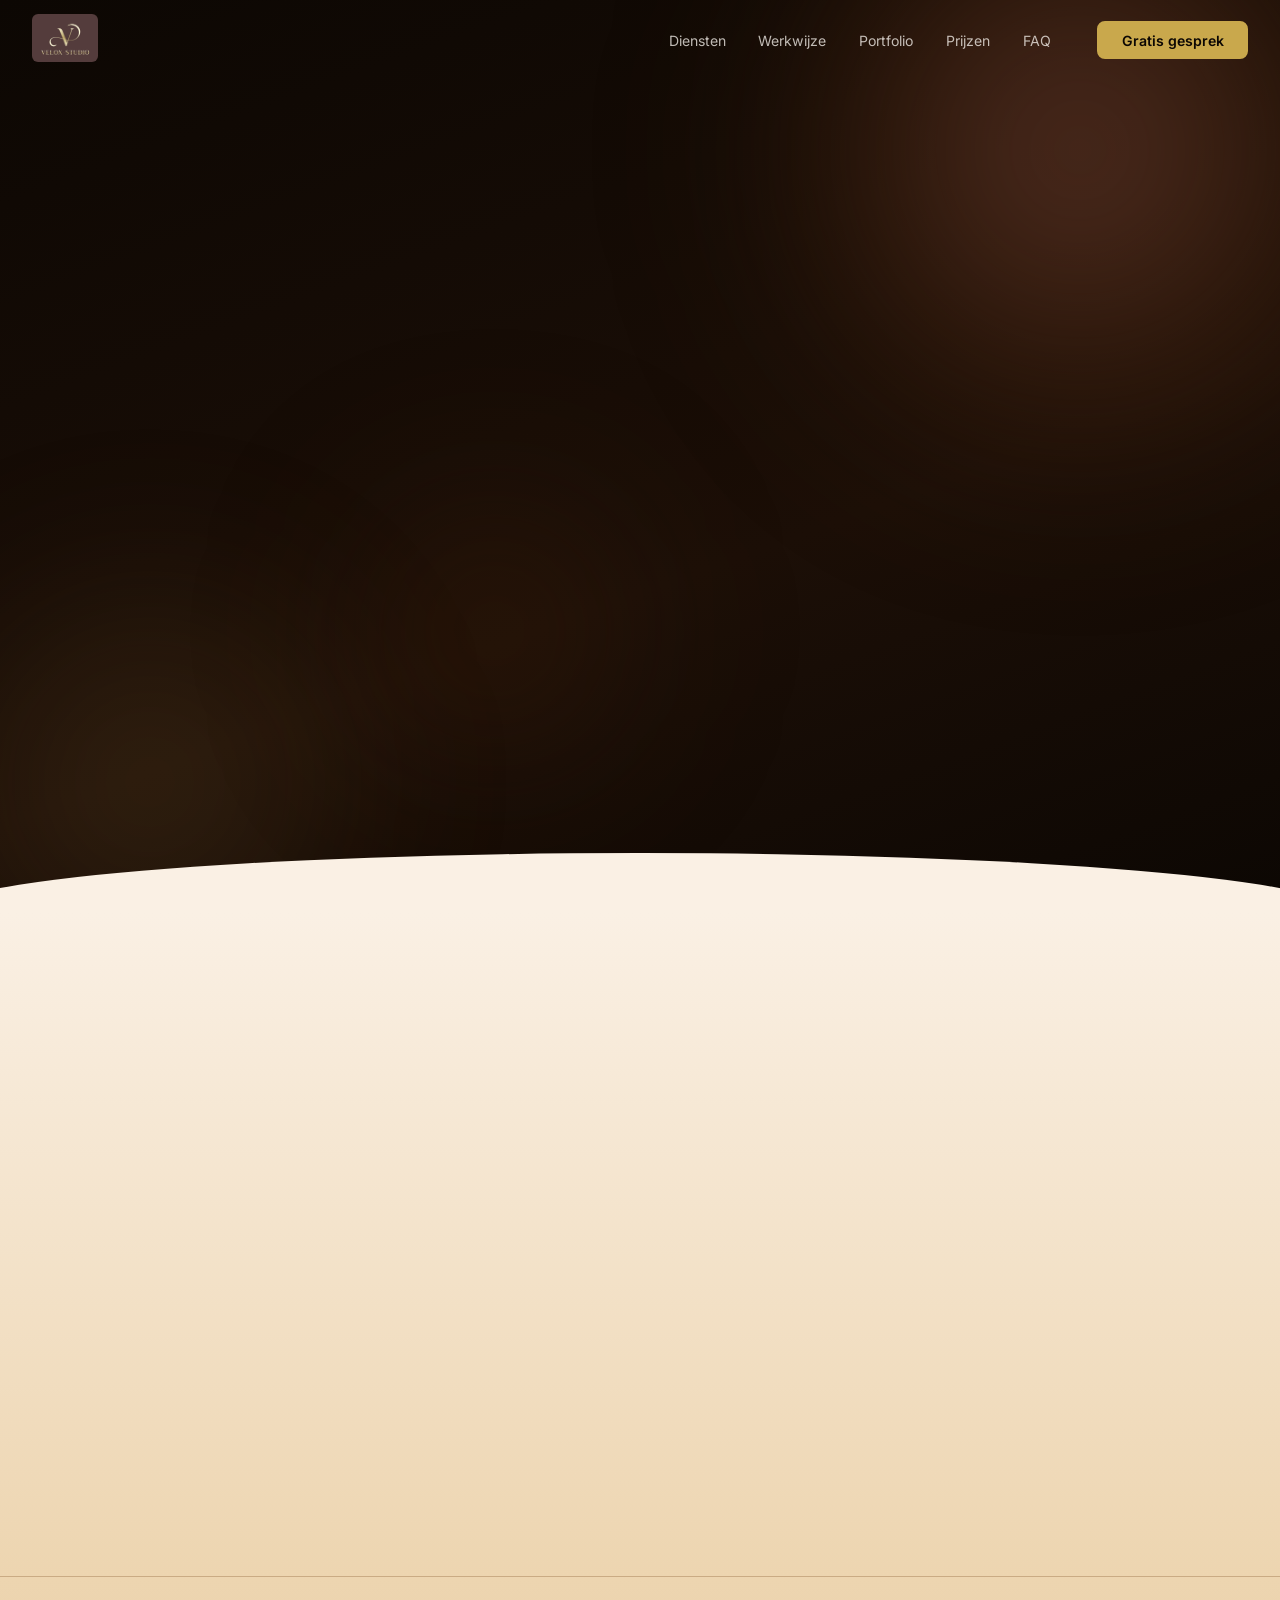
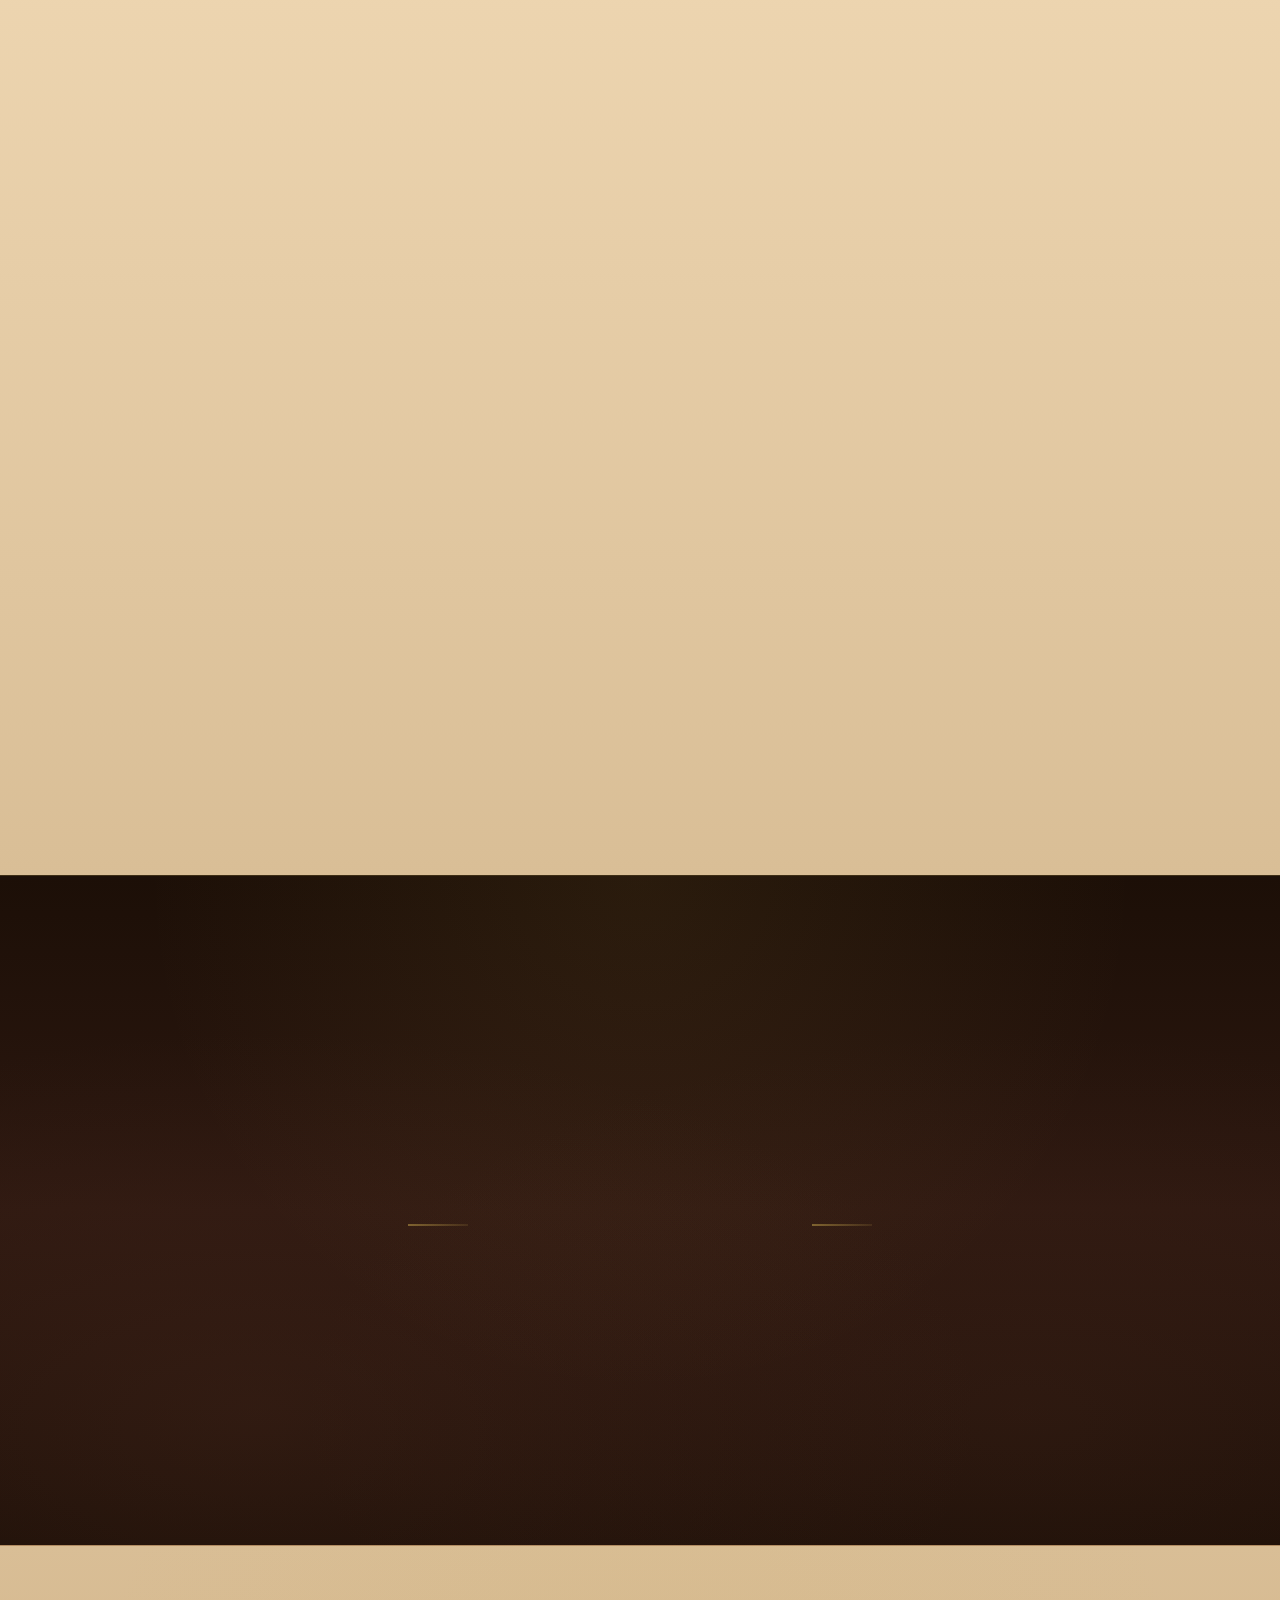
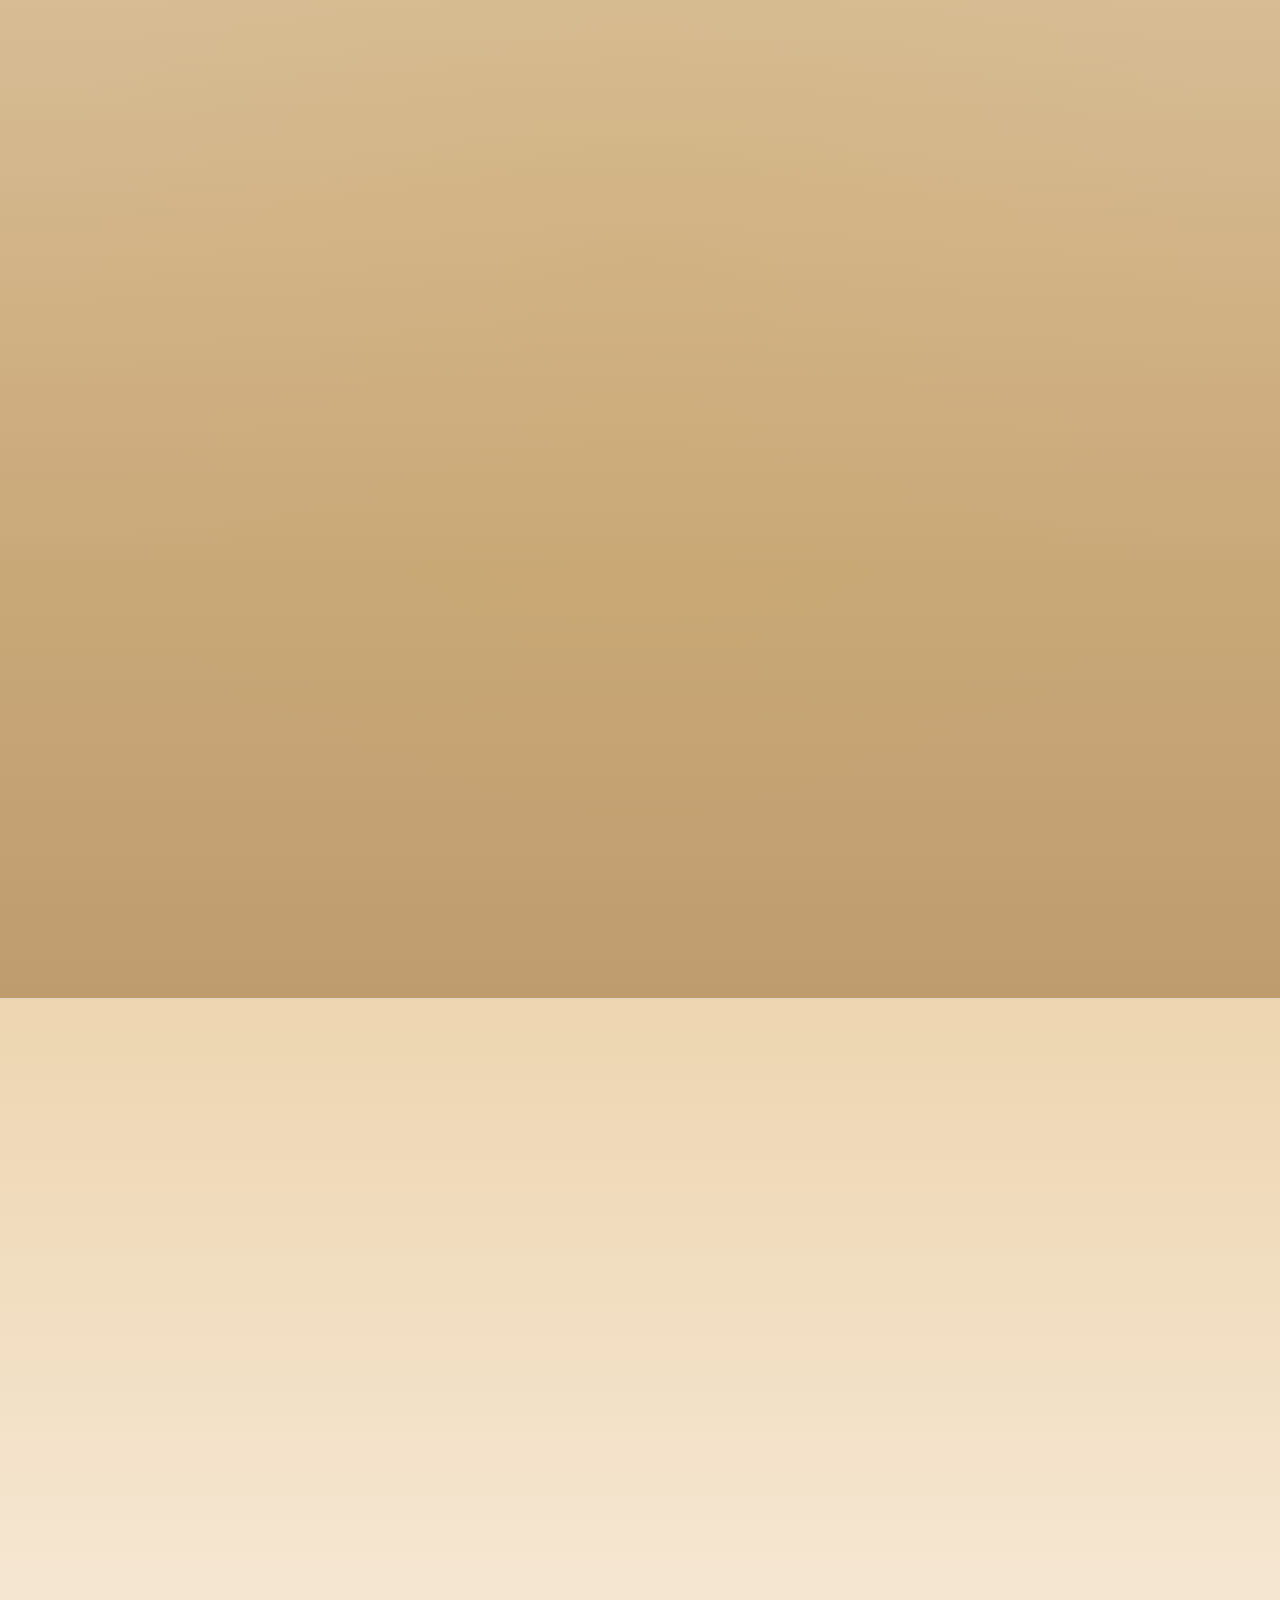
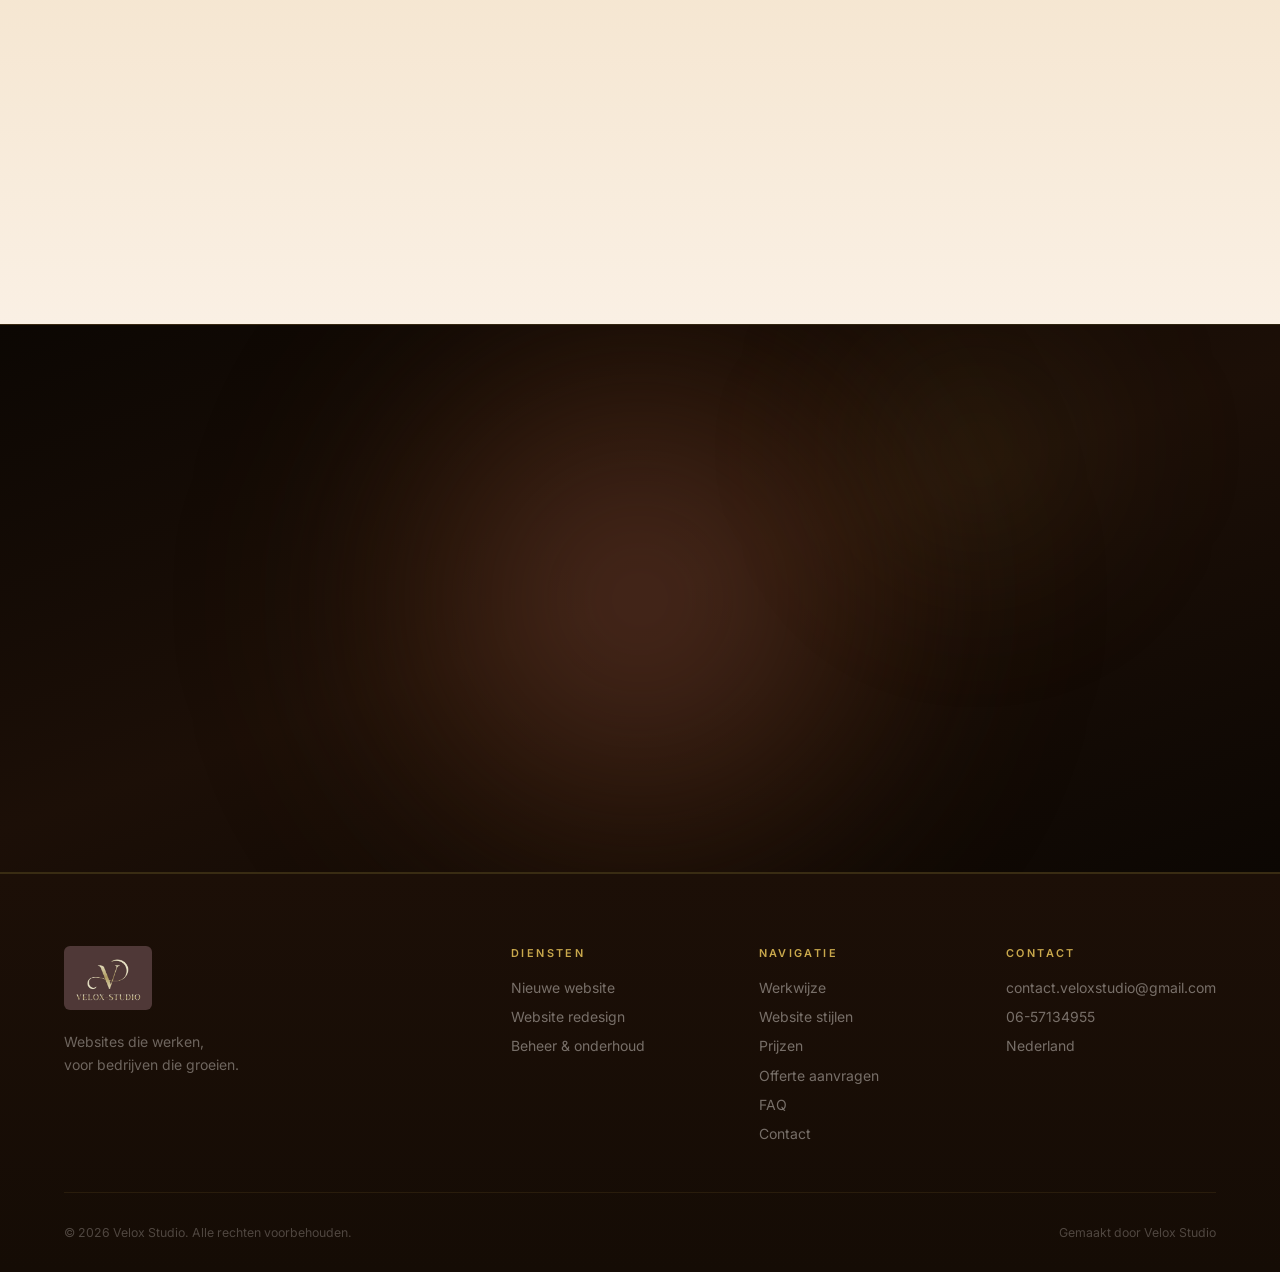
==== index.html @ 80a20b51 "Herstel dienst-pagina's, voeg offerte-pagina toe en fix prijskaarten - Voeg GSAP CDN toe aan nieuwe-" ====
<!DOCTYPE html>
<html lang="nl">
<head>
    <meta charset="UTF-8">
    <meta name="viewport" content="width=device-width, initial-scale=1.0">
    <title>Velox Studio — Websites die werken</title>
    <meta name="description" content="Velox Studio bouwt professionele websites voor bedrijven zonder online aanwezigheid of met een verouderde website. Snel, strak en op maat.">
    <link rel="preconnect" href="https://fonts.googleapis.com">
    <link rel="preconnect" href="https://fonts.gstatic.com" crossorigin>
    <link href="https://fonts.googleapis.com/css2?family=Cormorant+Garamond:ital,wght@0,400;0,600;0,700;1,400;1,600;1,700&family=Inter:wght@300;400;500;600&display=swap" rel="stylesheet">
    <link rel="stylesheet" href="css/style.css">
</head>
<body>

    <!-- ── NAVIGATIE ── -->
    <nav class="nav" id="nav">
        <div class="nav-inner">
            <a href="#home" class="nav-logo">
                <img src="assets/logo-velox.png" alt="Velox Studio" height="48">
            </a>
            <ul class="nav-links">
                <li><a href="#diensten">Diensten</a></li>
                <li><a href="#werkwijze">Werkwijze</a></li>
                <li><a href="#portfolio">Portfolio</a></li>
                <li><a href="prijzen.html">Prijzen</a></li>
                <li><a href="#faq">FAQ</a></li>
            </ul>
            <a href="#contact" class="btn btn-gold nav-cta">Gratis gesprek</a>
            <button class="nav-burger" id="burger" aria-label="Menu openen">
                <span></span><span></span><span></span>
            </button>
        </div>
        <div class="nav-mobile" id="mobileMenu">
            <a href="#diensten">Diensten</a>
            <a href="#werkwijze">Werkwijze</a>
            <a href="#portfolio">Portfolio</a>
            <a href="prijzen.html">Prijzen</a>
            <a href="#faq">FAQ</a>
            <a href="#contact" class="btn btn-gold">Gratis gesprek</a>
        </div>
    </nav>

    <!-- ── HERO ── -->
    <section class="hero" id="home">
        <div class="hero-orb hero-orb--1"></div>
        <div class="hero-orb hero-orb--2"></div>
        <div class="hero-orb hero-orb--3"></div>

        <div class="hero-inner">
            <div class="hero-content">
                <p class="hero-eyebrow">Velox Studio &mdash; Webdesign &amp; Ontwikkeling</p>
                <h1 class="hero-title">
                    <span class="hero-line">Uw bedrijf verdient</span>
                    <span class="hero-line">een website</span>
                    <span class="hero-line hero-line--accent">die w&eacute;rkt.</span>
                </h1>
                <p class="hero-sub">
                    Uw klanten zoeken u online — elke dag. Velox Studio bouwt websites die opvallen, overtuigen en converteren. Voor bedrijven die klaar zijn om te groeien.
                </p>
                <div class="hero-ctas">
                    <a href="offerte.html" class="btn btn-gold btn-lg">Offerte aanvragen</a>
                    <a href="#portfolio" class="btn btn-outline btn-lg">Bekijk ons werk</a>
                </div>
                </div>

            <div class="hero-visual" aria-hidden="true">
                <div class="browser-mockup">
                    <div class="browser-bar">
                        <span class="browser-dot bd-red"></span>
                        <span class="browser-dot bd-yellow"></span>
                        <span class="browser-dot bd-green"></span>
                        <span class="browser-url-bar">velox-studio.nl</span>
                    </div>
                    <div class="browser-body">
                        <div class="mock-nav-bar">
                            <div class="mock-logo-block"></div>
                            <div class="mock-nav-links">
                                <div class="mock-link"></div>
                                <div class="mock-link"></div>
                                <div class="mock-link"></div>
                                <div class="mock-btn-pill"></div>
                            </div>
                        </div>
                        <div class="mock-hero-area">
                            <div class="mock-headline"></div>
                            <div class="mock-subline"></div>
                            <div class="mock-subline mock-subline--short"></div>
                            <div class="mock-cta-row">
                                <div class="mock-cta-btn"></div>
                                <div class="mock-cta-ghost"></div>
                            </div>
                        </div>
                        <div class="mock-cards-row">
                            <div class="mock-card-sm">
                                <div class="mock-card-icon"></div>
                                <div class="mock-card-line"></div>
                                <div class="mock-card-line mock-card-line--short"></div>
                            </div>
                            <div class="mock-card-sm mock-card-sm--featured">
                                <div class="mock-card-icon"></div>
                                <div class="mock-card-line"></div>
                                <div class="mock-card-line mock-card-line--short"></div>
                            </div>
                            <div class="mock-card-sm">
                                <div class="mock-card-icon"></div>
                                <div class="mock-card-line"></div>
                                <div class="mock-card-line mock-card-line--short"></div>
                            </div>
                        </div>
                    </div>
                </div>
                <div class="browser-glow"></div>
            </div>
        </div>

        <div class="hero-scroll">
            <span>Scroll</span>
            <div class="scroll-line"></div>
        </div>
    </section>

    <!-- ── PROBLEEM / OPLOSSING ── -->
    <section class="problem" id="probleem">
        <div class="container">
            <div class="problem-grid">
                <div class="problem-col problem-col--bad reveal">
                    <span class="col-badge col-badge--bad">Herkent u dit?</span>
                    <h2 class="problem-heading">Zonder sterke website<br>verliest u elke dag klanten</h2>
                    <ul class="problem-list">
                        <li class="problem-item problem-item--bad">
                            <span class="prob-icon">&#10005;</span>
                            Uw bedrijf heeft geen professionele website
                        </li>
                        <li class="problem-item problem-item--bad">
                            <span class="prob-icon">&#10005;</span>
                            Uw website ziet er verouderd en onprofessioneel uit
                        </li>
                        <li class="problem-item problem-item--bad">
                            <span class="prob-icon">&#10005;</span>
                            Bezoekers haken af na slechts enkele seconden
                        </li>
                        <li class="problem-item problem-item--bad">
                            <span class="prob-icon">&#10005;</span>
                            Uw concurrent pakt uw potenti&euml;le klanten af
                        </li>
                    </ul>
                </div>
                <div class="problem-col problem-col--good reveal">
                    <span class="col-badge col-badge--good">De Velox Studio aanpak</span>
                    <h2 class="problem-heading problem-heading--gold">Wij zorgen dat u<br>gevonden wordt</h2>
                    <ul class="problem-list">
                        <li class="problem-item problem-item--good">
                            <span class="prob-icon prob-icon--good">&#10003;</span>
                            Een op maat gemaakte website die uw merk versterkt
                        </li>
                        <li class="problem-item problem-item--good">
                            <span class="prob-icon prob-icon--good">&#10003;</span>
                            Modern ontwerp dat bezoekers direct vertrouwen geeft
                        </li>
                        <li class="problem-item problem-item--good">
                            <span class="prob-icon prob-icon--good">&#10003;</span>
                            Snel, mobielvriendelijk en klaar voor zoekmachines
                        </li>
                        <li class="problem-item problem-item--good">
                            <span class="prob-icon prob-icon--good">&#10003;</span>
                            Resultaten die uw bedrijf laten groeien
                        </li>
                    </ul>
                </div>
            </div>
        </div>
    </section>

    <!-- ── DIENSTEN ── -->
    <section class="services" id="diensten">
        <div class="container">
            <div class="section-header reveal">
                <p class="section-eyebrow">Wat wij doen</p>
                <h2 class="section-title">Onze diensten</h2>
                <p class="section-sub">Van nul naar online, of van oud naar nieuw — Velox Studio heeft de expertise om uw bedrijf te laten schitteren.</p>
            </div>
            <div class="services-grid">
                <div class="service-card reveal">
                    <div class="service-icon">
                        <svg viewBox="0 0 48 48" fill="none" xmlns="http://www.w3.org/2000/svg">
                            <rect x="4" y="8" width="40" height="28" rx="3" stroke="currentColor" stroke-width="2"/>
                            <path d="M16 44h16M24 36v8" stroke="currentColor" stroke-width="2" stroke-linecap="round"/>
                            <path d="M12 20h6M12 25h10M12 30h8" stroke="currentColor" stroke-width="1.5" stroke-linecap="round"/>
                            <rect x="26" y="18" width="10" height="14" rx="2" stroke="currentColor" stroke-width="1.5"/>
                        </svg>
                    </div>
                    <h3 class="service-title">Nieuwe Website</h3>
                    <p class="service-desc">Van idee tot live website. Wij bouwen uw online aanwezigheid van de grond af — professioneel, snel en volledig passend bij uw merk.</p>
                    <ul class="service-features">
                        <li>Op maat ontworpen design</li>
                        <li>Mobielvriendelijk &amp; snel</li>
                        <li>Domein &amp; hosting advies</li>
                        <li>Inclusief contactformulier</li>
                    </ul>
                    <a href="nieuwe-website.html" class="service-link">Meer informatie &rarr;</a>
                </div>

                <div class="service-card service-card--featured reveal">
                    <span class="card-badge">Meest gevraagd</span>
                    <div class="service-icon">
                        <svg viewBox="0 0 48 48" fill="none" xmlns="http://www.w3.org/2000/svg">
                            <path d="M6 36l10-10 8 8 8-10 10 12" stroke="currentColor" stroke-width="2" stroke-linecap="round" stroke-linejoin="round"/>
                            <rect x="4" y="4" width="40" height="40" rx="4" stroke="currentColor" stroke-width="2"/>
                            <circle cx="14" cy="16" r="3" stroke="currentColor" stroke-width="1.5"/>
                        </svg>
                    </div>
                    <h3 class="service-title">Website Redesign</h3>
                    <p class="service-desc">Uw website is verouderd? Wij geven hem een volledig nieuw leven — zelfde inhoud, revolutionair nieuw ontwerp dat converteert.</p>
                    <ul class="service-features">
                        <li>Analyse van bestaande website</li>
                        <li>Volledig nieuw design</li>
                        <li>Verbeterde gebruikerservaring</li>
                        <li>Sneller &amp; moderner</li>
                    </ul>
                    <a href="redesign.html" class="service-link">Meer informatie &rarr;</a>
                </div>

                <div class="service-card service-card--wip reveal">
                    <span class="card-badge card-badge--wip">Nog in ontwikkeling</span>
                    <div class="service-icon">
                        <svg viewBox="0 0 48 48" fill="none" xmlns="http://www.w3.org/2000/svg">
                            <path d="M24 4v8M24 36v8M4 24h8M36 24h8" stroke="currentColor" stroke-width="2" stroke-linecap="round"/>
                            <circle cx="24" cy="24" r="10" stroke="currentColor" stroke-width="2"/>
                            <circle cx="24" cy="24" r="4" fill="currentColor"/>
                        </svg>
                    </div>
                    <h3 class="service-title">Beheer &amp; Onderhoud</h3>
                    <p class="service-desc">Uw website blijft actueel, veilig en snel. Wij zorgen voor updates, content-aanpassingen en technisch onderhoud — zodat u zich kunt focussen op uw bedrijf.</p>
                    <ul class="service-features">
                        <li>Maandelijks onderhoudspakket</li>
                        <li>Beveiligingsupdates</li>
                        <li>Content aanpassingen</li>
                        <li>Technische ondersteuning</li>
                    </ul>
                    <a href="onderhoud.html" class="service-link service-link--wip">Meer informatie &rarr; <span>(binnenkort beschikbaar)</span></a>
                </div>
            </div>
        </div>
    </section>

    <!-- ── WERKWIJZE ── -->
    <section class="process" id="werkwijze">
        <div class="container">
            <div class="section-header reveal">
                <p class="section-eyebrow">Hoe werkt het</p>
                <h2 class="section-title section-title--light">Van gesprek tot live website</h2>
                <p class="section-sub section-sub--light">Drie stappen. Geen gedoe. Resultaat waar u trots op bent.</p>
            </div>
            <div class="process-steps">
                <div class="process-step reveal">
                    <div class="step-number">01</div>
                    <div class="step-content">
                        <h3 class="step-title">Kennismaking</h3>
                        <p class="step-desc">We plannen een gratis gesprek van 30 minuten. We leren uw bedrijf kennen, begrijpen uw doelen en leggen helder uit wat wij voor u kunnen betekenen.</p>
                    </div>
                </div>
                <div class="step-connector"></div>
                <div class="process-step reveal">
                    <div class="step-number">02</div>
                    <div class="step-content">
                        <h3 class="step-title">Design &amp; Bouw</h3>
                        <p class="step-desc">Wij ontwerpen en bouwen uw website op maat. U krijgt tussentijdse updates en volop ruimte voor feedback — zodat het eindresultaat exact klopt.</p>
                    </div>
                </div>
                <div class="step-connector"></div>
                <div class="process-step reveal">
                    <div class="step-number">03</div>
                    <div class="step-content">
                        <h3 class="step-title">Live &amp; Groei</h3>
                        <p class="step-desc">Uw website gaat live. Wij zorgen voor een vlekkeloze lancering en staan klaar voor ondersteuning wanneer u die nodig heeft.</p>
                    </div>
                </div>
            </div>
        </div>
    </section>

    <!-- ── WEBSITE STIJLEN ── -->
    <section class="portfolio" id="portfolio">
        <div class="container">
            <div class="section-header reveal">
                <p class="section-eyebrow">Stijlen &amp; inspiratie</p>
                <h2 class="section-title">Websites van over de hele wereld</h2>
                <p class="section-sub">Elke website vertelt een ander verhaal. Hieronder ziet u verschillende stijlen, animaties en ontwerpen — van minimalistisch tot filmisch. Uw website kan er net zo uitzien.</p>
            </div>
            <div class="portfolio-grid portfolio-grid--6">
                <a href="stijlen.html#minimalistisch" class="portfolio-card reveal">
                    <div class="portfolio-img-wrap">
                        <img src="https://image.thum.io/get/width/1200/crop/800/https://stripe.com" alt="Minimalistisch modern webdesign" loading="lazy">
                        <div class="portfolio-overlay">
                            <p class="portfolio-tag">Minimalistisch &amp; Modern</p>
                            <h4 class="portfolio-name">Bekijk deze stijl &rarr;</h4>
                        </div>
                    </div>
                </a>
                <a href="stijlen.html#dark-premium" class="portfolio-card reveal">
                    <div class="portfolio-img-wrap">
                        <img src="https://image.thum.io/get/width/1200/crop/800/https://linear.app" alt="Dark premium webdesign" loading="lazy">
                        <div class="portfolio-overlay">
                            <p class="portfolio-tag">Dark Premium</p>
                            <h4 class="portfolio-name">Bekijk deze stijl &rarr;</h4>
                        </div>
                    </div>
                </a>
                <a href="stijlen.html#kleurrijk" class="portfolio-card reveal">
                    <div class="portfolio-img-wrap">
                        <img src="https://image.thum.io/get/width/1200/crop/800/https://www.figma.com" alt="Kleurrijk speels webdesign" loading="lazy">
                        <div class="portfolio-overlay">
                            <p class="portfolio-tag">Kleurrijk &amp; Speels</p>
                            <h4 class="portfolio-name">Bekijk deze stijl &rarr;</h4>
                        </div>
                    </div>
                </a>
                <a href="stijlen.html#ecommerce" class="portfolio-card reveal">
                    <div class="portfolio-img-wrap">
                        <img src="https://image.thum.io/get/width/1200/crop/800/https://shopify.com" alt="E-commerce webdesign" loading="lazy">
                        <div class="portfolio-overlay">
                            <p class="portfolio-tag">E-commerce &amp; Clean</p>
                            <h4 class="portfolio-name">Bekijk deze stijl &rarr;</h4>
                        </div>
                    </div>
                </a>
                <a href="stijlen.html#creatief" class="portfolio-card reveal">
                    <div class="portfolio-img-wrap">
                        <img src="https://image.thum.io/get/width/1200/crop/800/https://webflow.com" alt="Creatief animatierijk webdesign" loading="lazy">
                        <div class="portfolio-overlay">
                            <p class="portfolio-tag">Creatief &amp; Animatierijk</p>
                            <h4 class="portfolio-name">Bekijk deze stijl &rarr;</h4>
                        </div>
                    </div>
                </a>
                <a href="stijlen.html#strak" class="portfolio-card reveal">
                    <div class="portfolio-img-wrap">
                        <img src="https://image.thum.io/get/width/1200/crop/800/https://www.notion.so" alt="Strak overzichtelijk webdesign" loading="lazy">
                        <div class="portfolio-overlay">
                            <p class="portfolio-tag">Strak &amp; Overzichtelijk</p>
                            <h4 class="portfolio-name">Bekijk deze stijl &rarr;</h4>
                        </div>
                    </div>
                </a>
            </div>
        </div>
    </section>

    <!-- ── FAQ ── -->
    <section class="faq" id="faq">
        <div class="container faq-container">
            <div class="section-header reveal">
                <p class="section-eyebrow">Veelgestelde vragen</p>
                <h2 class="section-title">Heeft u vragen?</h2>
                <p class="section-sub">Hieronder vindt u antwoorden op de meest gestelde vragen. Staat uw vraag er niet bij? Neem gerust contact op.</p>
            </div>
            <div class="faq-list">
                <div class="faq-item reveal">
                    <button class="faq-question" aria-expanded="false">
                        <span>Hoe lang duurt het bouwen van een website?</span>
                        <span class="faq-icon">+</span>
                    </button>
                    <div class="faq-answer">
                        <p>Velox Studio levert uw website <strong>binnen 24 uur</strong> op. Van uw aanvraag tot een live, professionele website — binnen één dag geregeld. Zo mist u geen dag langer potenti&euml;le klanten online.</p>
                    </div>
                </div>
                <div class="faq-item reveal">
                    <button class="faq-question" aria-expanded="false">
                        <span>Wat kost een website bij Velox Studio?</span>
                        <span class="faq-icon">+</span>
                    </button>
                    <div class="faq-answer">
                        <p>Wij hanteren drie vaste pakketten: <strong>Standaard €400</strong>, <strong>Super €500</strong> en <strong>Premium €699</strong> — allemaal eenmalige kosten, excl. BTW. Geen abonnementen, geen verborgen kosten. Bekijk het volledige overzicht op de <a href="prijzen.html" style="color:var(--gold);">prijzenpagina</a>.</p>
                    </div>
                </div>
                <div class="faq-item reveal">
                    <button class="faq-question" aria-expanded="false">
                        <span>Kan ik mijn bestaande website laten vernieuwen?</span>
                        <span class="faq-icon">+</span>
                    </button>
                    <div class="faq-answer">
                        <p>Absoluut. Website redesign is &eacute;&eacute;n van onze meest gevraagde diensten. Wij analyseren uw huidige website grondig: wat werkt al goed, wat kan beter en wat moet er volledig vernieuwd worden. Het eindresultaat is een moderne website die uw bestaande klanten herkennen, maar die nieuwe klanten direct overtuigt.</p>
                    </div>
                </div>
                <div class="faq-item reveal">
                    <button class="faq-question" aria-expanded="false">
                        <span>Heb ik zelf technische kennis nodig?</span>
                        <span class="faq-icon">+</span>
                    </button>
                    <div class="faq-answer">
                        <p>Nee, helemaal niet. Wij regelen alles van A tot Z: domeinregistratie, hosting, het bouwen en het live zetten van uw website. U hoeft alleen uw wensen en bedrijfsinformatie aan te leveren — de rest is aan ons. Na oplevering krijgt u een persoonlijke uitleg zodat u desgewenst zelf kleine aanpassingen kunt doen.</p>
                    </div>
                </div>
                <div class="faq-item reveal">
                    <button class="faq-question" aria-expanded="false">
                        <span>Wordt mijn website gevonden in Google?</span>
                        <span class="faq-icon">+</span>
                    </button>
                    <div class="faq-answer">
                        <p>Elke website die wij bouwen is technisch volledig geoptimaliseerd voor zoekmachines (SEO). Dat betekent correcte HTML-structuur, snelle laadtijden, mobielvriendelijk design en juiste meta-informatie. Zo kan Google uw website correct vinden en indexeren. Voor uitgebreidere SEO-trajecten — zoals hogere posities op specifieke zoekwoorden — bieden wij aanvullende pakketten aan.</p>
                    </div>
                </div>
                <div class="faq-item reveal">
                    <button class="faq-question" aria-expanded="false">
                        <span>Wat moet ik zelf aanleveren?</span>
                        <span class="faq-icon">+</span>
                    </button>
                    <div class="faq-answer">
                        <p>Idealiter levert u uw logo, foto's van uw bedrijf of producten, en een globale beschrijving van uw diensten aan. Heeft u dit nog niet? Geen probleem. Wij helpen u bij het schrijven van teksten en selecteren passende stockfoto's die bij uw merk en sector aansluiten. We beginnen altijd met een kennismakingsgesprek om alles in kaart te brengen.</p>
                    </div>
                </div>
                <div class="faq-item reveal">
                    <button class="faq-question" aria-expanded="false">
                        <span>Blijft Velox Studio bereikbaar na oplevering?</span>
                        <span class="faq-icon">+</span>
                    </button>
                    <div class="faq-answer">
                        <p>Ja, zeker. Na oplevering bent u altijd welkom met vragen of kleine aanpassingen. Voor structureel onderhoud — zoals beveiligingsupdates, content-aanpassingen en technische controles — werken wij aan een maandelijks beheer- en onderhoudspakket dat binnenkort beschikbaar is. Neem gerust contact op voor meer informatie.</p>
                    </div>
                </div>
            </div>
        </div>
    </section>

    <!-- ── CTA / CONTACT ── -->
    <section class="cta-banner" id="contact">
        <div class="cta-orb cta-orb--1"></div>
        <div class="cta-orb cta-orb--2"></div>
        <div class="container">
            <div class="cta-content reveal">
                <p class="section-eyebrow">Klaar voor de volgende stap?</p>
                <h2 class="cta-title">Uw website wacht.</h2>
                <p class="cta-sub">Plan een gratis gesprek van 30 minuten. Geen verplichtingen — gewoon een open gesprek over uw online mogelijkheden en wat Velox Studio voor u kan betekenen.</p>
                <div class="cta-actions">
                    <a href="mailto:contact.veloxstudio@gmail.com" class="btn btn-gold btn-lg">contact.veloxstudio@gmail.com</a>
                    <a href="tel:0657134955" class="btn btn-outline-light btn-lg">06-57134955</a>
                </div>
            </div>
        </div>
    </section>

    <!-- ── FOOTER ── -->
    <footer class="footer">
        <div class="container">
            <div class="footer-grid">
                <div class="footer-brand">
                    <img src="assets/logo-velox.png" alt="Velox Studio" height="64">
                    <p class="footer-tagline">Websites die werken,<br>voor bedrijven die groeien.</p>
                </div>
                <div class="footer-col">
                    <h4 class="footer-col-title">Diensten</h4>
                    <ul class="footer-links">
                        <li><a href="#diensten">Nieuwe website</a></li>
                        <li><a href="#diensten">Website redesign</a></li>
                        <li><a href="#diensten">Beheer &amp; onderhoud</a></li>
                    </ul>
                </div>
                <div class="footer-col">
                    <h4 class="footer-col-title">Navigatie</h4>
                    <ul class="footer-links">
                        <li><a href="#werkwijze">Werkwijze</a></li>
                        <li><a href="stijlen.html">Website stijlen</a></li>
                        <li><a href="prijzen.html">Prijzen</a></li>
                        <li><a href="offerte.html">Offerte aanvragen</a></li>
                        <li><a href="#faq">FAQ</a></li>
                        <li><a href="#contact">Contact</a></li>
                    </ul>
                </div>
                <div class="footer-col">
                    <h4 class="footer-col-title">Contact</h4>
                    <ul class="footer-links">
                        <li><a href="mailto:contact.veloxstudio@gmail.com">contact.veloxstudio@gmail.com</a></li>
                        <li><a href="tel:0657134955">06-57134955</a></li>
                        <li>Nederland</li>
                    </ul>
                </div>
            </div>
            <div class="footer-bottom">
                <p>&copy; 2026 Velox Studio. Alle rechten voorbehouden.</p>
                <p class="footer-made">Gemaakt door Velox Studio</p>
            </div>
        </div>
    </footer>

    <script src="https://cdn.jsdelivr.net/npm/gsap@3.12.5/dist/gsap.min.js"></script>
    <script src="https://cdn.jsdelivr.net/npm/gsap@3.12.5/dist/ScrollTrigger.min.js"></script>
    <script src="js/main.js"></script>
</body>
</html>
---- css/style.css ----
/* ── RESET & TOKENS ── */
*, *::before, *::after {
    margin: 0;
    padding: 0;
    box-sizing: border-box;
}

:root {
    /* Brand kleuren — hout & leer palet */
    --dark-base:    #0C0703;   /* donkerste mahonie-zwart */
    --dark-brown:   #1C0F07;   /* donker mahonie */
    --brand-brown:  #3D1F0A;   /* walnoot */
    --mid-brown:    #6B3D2E;   /* medium leer */
    --leather:      #8B5E3C;   /* licht leer */
    --wood-warm:    #A0673A;   /* warm hout */
    --cream:        #FAF0E4;   /* warm perkament */
    --cream-dark:   #EDD5B0;   /* donker perkament */
    --tan:          #D9BE96;   /* leer-tan */
    --gold:         #C9A84C;
    --gold-light:   #E8D5A0;
    --gold-dark:    #8B6914;
    --gold-warm:    #D4A84B;   /* warm goud */
    --gold-glow:    rgba(201, 168, 76, 0.18);

    /* Tekst */
    --text-dark:    #1C0F07;
    --text-muted:   #7A5A3A;   /* warm bruin ipv roze */
    --text-light:   #FAF0E4;

    /* Typografie */
    --font-serif:   'Cormorant Garamond', Georgia, serif;
    --font-sans:    'Inter', system-ui, sans-serif;

    /* Layout */
    --container:    1240px;
    --section-pad:  110px;

    /* Effecten */
    --shadow-card:  0 8px 40px rgba(0, 0, 0, 0.1);
    --shadow-gold:  0 0 40px rgba(201, 168, 76, 0.18);
    --radius-card:  16px;
    --radius-btn:   8px;
    --transition:   0.3s cubic-bezier(0.4, 0, 0.2, 1);
}

html { scroll-behavior: smooth; }

body {
    font-family: var(--font-sans);
    color: var(--text-dark);
    background: #FAF0E4;
    -webkit-font-smoothing: antialiased;
    overflow-x: hidden;
}

/* ── UTILITIES ── */
.container {
    max-width: var(--container);
    margin: 0 auto;
    padding: 0 2rem;
}

/* Knoppen */
.btn {
    display: inline-flex;
    align-items: center;
    justify-content: center;
    padding: 0.75rem 1.75rem;
    border-radius: var(--radius-btn);
    font-family: var(--font-sans);
    font-size: 0.95rem;
    font-weight: 500;
    text-decoration: none;
    border: 2px solid transparent;
    cursor: pointer;
    transition: var(--transition);
    white-space: nowrap;
}

.btn-gold {
    background: var(--gold);
    color: var(--dark-base);
    border-color: var(--gold);
    font-weight: 600;
}

.btn-gold:hover {
    background: var(--gold-light);
    border-color: var(--gold-light);
    box-shadow: var(--shadow-gold);
    transform: translateY(-2px);
}

.btn-outline {
    background: transparent;
    color: rgba(250, 245, 240, 0.8);
    border-color: rgba(232, 213, 160, 0.35);
}

.btn-outline:hover {
    border-color: var(--gold);
    color: var(--gold);
    background: rgba(201, 168, 76, 0.05);
}

.btn-outline-light {
    background: transparent;
    color: rgba(250, 245, 240, 0.8);
    border-color: rgba(250, 245, 240, 0.25);
}

.btn-outline-light:hover {
    border-color: var(--cream);
    color: var(--cream);
    background: rgba(250, 245, 240, 0.07);
}

.btn-lg {
    padding: 1rem 2.25rem;
    font-size: 1rem;
}

/* Sectie headers */
.section-header {
    text-align: center;
    margin-bottom: 4rem;
}

.section-eyebrow {
    display: block;
    font-size: 0.7rem;
    font-weight: 600;
    letter-spacing: 0.28em;
    text-transform: uppercase;
    color: var(--gold-dark);
    margin-bottom: 0.75rem;
}

.section-title {
    font-family: var(--font-serif);
    font-size: clamp(2rem, 4vw, 3rem);
    font-weight: 600;
    color: var(--text-dark);
    line-height: 1.15;
    margin-bottom: 1rem;
}

.section-title--light  { color: var(--cream); }

.section-sub {
    font-size: 1.05rem;
    color: var(--text-muted);
    max-width: 560px;
    margin: 0 auto;
    line-height: 1.75;
}

.section-sub--light { color: rgba(250, 240, 228, 0.55); }

/* Gouden lijn-accent onder sectie-eyebrow */
.section-eyebrow::after {
    content: '';
    display: block;
    width: 32px;
    height: 1px;
    background: linear-gradient(to right, var(--gold), transparent);
    margin: 6px auto 0;
}

/* Scroll-reveal: GSAP beheert animaties — opacity:0 voorkomt FOUC */
.reveal {
    opacity: 0;
}

/* ── NAVIGATIE ── */
.nav {
    position: fixed;
    top: 0;
    left: 0;
    right: 0;
    z-index: 100;
    padding: 0 2rem;
    transition: background 0.4s ease, box-shadow 0.4s ease, padding 0.3s ease;
}

.nav.scrolled {
    background: linear-gradient(90deg, #1C0F07 0%, #2D1810 50%, #1C0F07 100%);
    box-shadow: 0 2px 24px rgba(0, 0, 0, 0.45), 0 1px 0 rgba(201, 168, 76, 0.15);
    padding: 0 2rem;
}

.nav-inner {
    max-width: var(--container);
    margin: 0 auto;
    display: flex;
    align-items: center;
    gap: 1.5rem;
    height: 80px;
}

.nav-logo img {
    height: 48px;
    width: auto;
    border-radius: 6px;
    transition: opacity 0.2s;
}

.nav-logo:hover img { opacity: 0.85; }

.nav-links {
    display: flex;
    list-style: none;
    gap: 0.25rem;
    margin-left: auto;
}

.nav-links a {
    text-decoration: none;
    color: rgba(250, 245, 240, 0.75);
    font-size: 0.88rem;
    font-weight: 400;
    padding: 0.5rem 0.9rem;
    border-radius: 6px;
    transition: color 0.2s, background 0.2s;
}

.nav-links a:hover {
    color: var(--gold);
    background: rgba(201, 168, 76, 0.08);
}

.nav-cta {
    margin-left: 0.5rem;
    padding: 0.55rem 1.4rem;
    font-size: 0.88rem;
}

.nav-burger {
    display: none;
    flex-direction: column;
    gap: 5px;
    background: none;
    border: none;
    cursor: pointer;
    padding: 0.5rem;
    margin-left: auto;
}

.nav-burger span {
    display: block;
    width: 24px;
    height: 2px;
    background: var(--cream);
    border-radius: 2px;
    transition: var(--transition);
}

.nav-mobile {
    display: none;
    flex-direction: column;
    gap: 0.25rem;
    padding: 0.75rem 0 1.25rem;
    border-top: 1px solid rgba(250, 245, 240, 0.08);
    max-width: var(--container);
    margin: 0 auto;
}

.nav-mobile a {
    text-decoration: none;
    color: rgba(250, 245, 240, 0.75);
    font-size: 1rem;
    padding: 0.65rem 0;
    transition: color 0.2s;
}

.nav-mobile a:hover { color: var(--gold); }

.nav-mobile.open { display: flex; }

/* ── HERO ── */
.hero {
    min-height: 100vh;
    background: linear-gradient(160deg, #0C0703 0%, #1C0F07 60%, #0C0703 100%);
    display: flex;
    align-items: center;
    justify-content: center;
    position: relative;
    overflow: hidden;
    padding: 120px 2rem 140px;
}

/* Glowing orbs */
.hero-orb {
    position: absolute;
    border-radius: 50%;
    pointer-events: none;
    filter: blur(80px);
}

.hero-orb--1 {
    width: 700px; height: 700px;
    background: radial-gradient(circle, rgba(107, 61, 46, 0.75) 0%, rgba(61, 31, 10, 0.4) 50%, transparent 70%);
    top: -200px; right: -150px;
    animation: floatOrb 14s ease-in-out infinite;
}

.hero-orb--2 {
    width: 500px; height: 500px;
    background: radial-gradient(circle, rgba(201, 168, 76, 0.14) 0%, rgba(160, 103, 58, 0.08) 50%, transparent 70%);
    bottom: -120px; left: -100px;
    animation: floatOrb 18s ease-in-out infinite reverse;
}

.hero-orb--3 {
    width: 350px; height: 350px;
    background: radial-gradient(circle, rgba(61, 31, 10, 0.55) 0%, transparent 70%);
    top: 50%; left: 25%;
    animation: floatOrb 22s ease-in-out infinite 6s;
}

@keyframes floatOrb {
    0%, 100% { transform: translate(0, 0) scale(1); }
    33%       { transform: translate(40px, -50px) scale(1.06); }
    66%       { transform: translate(-25px, 25px) scale(0.94); }
}

/* Hero 2-kolom layout */
.hero-inner {
    position: relative;
    z-index: 2;
    width: 100%;
    max-width: var(--container);
    margin: 0 auto;
    display: grid;
    grid-template-columns: 1fr 1fr;
    align-items: center;
    gap: 5rem;
}

.hero-content {
    text-align: left;
}

/* Op desktop: linker kolom  tekst niet meer gecentreerd */
.hero-content .hero-eyebrow { text-align: left; }
.hero-content .hero-sub     { margin-left: 0; }
.hero-content .hero-ctas    { justify-content: flex-start; }
.hero-content .hero-trust   { justify-content: flex-start; }

.hero-eyebrow {
    font-size: 0.7rem;
    font-weight: 500;
    letter-spacing: 0.3em;
    text-transform: uppercase;
    color: var(--gold);
    margin-bottom: 1.75rem;
    opacity: 0;
}

.hero-title {
    font-family: var(--font-serif);
    font-size: clamp(3rem, 7.5vw, 5.75rem);
    font-weight: 700;
    line-height: 1.04;
    color: var(--cream);
    margin-bottom: 1.75rem;
}

.hero-line {
    display: block;
    opacity: 0;
}

.hero-line--accent {
    background: linear-gradient(
        110deg,
        #7A5A10 0%,
        #C9A84C 25%,
        #F0DC9A 50%,
        #C9A84C 75%,
        #7A5A10 100%
    );
    background-size: 220% auto;
    -webkit-background-clip: text;
    -webkit-text-fill-color: transparent;
    background-clip: text;
    font-style: italic;
    animation: goldShimmer 5s linear 1.8s infinite;
}

@keyframes goldShimmer {
    0%   { background-position: 0% center; }
    100% { background-position: 220% center; }
}

.hero-sub {
    font-size: clamp(1rem, 2vw, 1.15rem);
    color: rgba(250, 245, 240, 0.6);
    line-height: 1.8;
    max-width: 600px;
    margin: 0 auto 2.75rem;
    opacity: 0;
}

.hero-ctas {
    display: flex;
    gap: 1rem;
    justify-content: center;
    flex-wrap: wrap;
    opacity: 0;
}

.hero-trust {
    display: flex;
    align-items: center;
    justify-content: center;
    gap: 2.5rem;
    margin-top: 4rem;
    padding-top: 3rem;
    border-top: 1px solid rgba(201, 168, 76, 0.12);
    opacity: 0;
    animation: fadeUp 0.8s 1.5s ease forwards;
}

.trust-item { text-align: center; }

.trust-num {
    display: block;
    font-family: var(--font-serif);
    font-size: 1.8rem;
    font-weight: 700;
    color: var(--gold);
    line-height: 1;
    margin-bottom: 0.3rem;
}

.trust-label {
    display: block;
    font-size: 0.7rem;
    color: rgba(250, 245, 240, 0.38);
    letter-spacing: 0.07em;
    text-transform: uppercase;
}

.trust-divider {
    width: 1px;
    height: 44px;
    background: rgba(201, 168, 76, 0.18);
}

/* Scroll-indicator */
.hero-scroll {
    position: absolute;
    bottom: 2rem;
    left: 50%;
    transform: translateX(-50%);
    display: flex;
    flex-direction: column;
    align-items: center;
    gap: 0.5rem;
    opacity: 0;
}

.hero-scroll span {
    font-size: 0.62rem;
    letter-spacing: 0.25em;
    text-transform: uppercase;
    color: rgba(250, 245, 240, 0.25);
}

.scroll-line {
    width: 1px;
    height: 44px;
    background: linear-gradient(to bottom, rgba(201, 168, 76, 0.5), transparent);
    animation: scrollBlink 2.5s ease-in-out infinite;
}

@keyframes scrollBlink {
    0%        { transform: scaleY(0); transform-origin: top; opacity: 1; }
    50%       { transform: scaleY(1); transform-origin: top; opacity: 1; }
    50.001%   { transform-origin: bottom; }
    100%      { transform: scaleY(0); transform-origin: bottom; opacity: 0; }
}

@keyframes fadeUp {
    from { opacity: 0; transform: translateY(22px); }
    to   { opacity: 1; transform: translateY(0); }
}

@keyframes fadeIn {
    from { opacity: 0; }
    to   { opacity: 1; }
}

/* ── HERO VISUAL: BROWSER MOCKUP ── */
.hero-visual {
    position: relative;
    opacity: 0;
}

.browser-mockup {
    width: 100%;
    background: #150C05;
    border-radius: 14px;
    border: 1px solid rgba(201, 168, 76, 0.28);
    box-shadow:
        0 40px 100px rgba(0, 0, 0, 0.65),
        0 0 0 1px rgba(201, 168, 76, 0.1),
        inset 0 1px 0 rgba(201, 168, 76, 0.12);
    overflow: hidden;
    animation: floatBrowser 7s ease-in-out infinite 2s;
}

@keyframes floatBrowser {
    0%, 100% { transform: translateY(0) rotate(-1deg); }
    50%       { transform: translateY(-14px) rotate(0deg); }
}

.browser-bar {
    background: #1C0F07;
    padding: 10px 14px;
    display: flex;
    align-items: center;
    gap: 6px;
    border-bottom: 1px solid rgba(201, 168, 76, 0.1);
}

.browser-dot {
    width: 10px; height: 10px;
    border-radius: 50%;
}

.bd-red    { background: rgba(255, 95, 87, 0.55); }
.bd-yellow { background: rgba(255, 189, 46, 0.55); }
.bd-green  { background: rgba(39, 201, 63, 0.55); }

.browser-url-bar {
    flex: 1;
    margin-left: 4px;
    background: rgba(255, 255, 255, 0.05);
    border-radius: 4px;
    padding: 4px 10px;
    font-size: 11px;
    color: rgba(201, 168, 76, 0.4);
    font-family: var(--font-sans);
    letter-spacing: 0.04em;
}

.browser-body {
    padding: 14px;
    display: flex;
    flex-direction: column;
    gap: 12px;
}

/* Mockup nav */
.mock-nav-bar {
    display: flex;
    align-items: center;
    justify-content: space-between;
    padding: 6px 8px;
    background: rgba(61, 31, 10, 0.5);
    border-radius: 6px;
}

.mock-logo-block {
    width: 28px; height: 18px;
    background: rgba(201, 168, 76, 0.35);
    border-radius: 3px;
}

.mock-nav-links {
    display: flex;
    align-items: center;
    gap: 6px;
}

.mock-link {
    width: 28px; height: 5px;
    background: rgba(250, 245, 240, 0.15);
    border-radius: 3px;
}

.mock-btn-pill {
    width: 42px; height: 16px;
    background: rgba(201, 168, 76, 0.4);
    border-radius: 10px;
    margin-left: 4px;
}

/* Mockup hero area */
.mock-hero-area {
    background: linear-gradient(135deg, rgba(61, 31, 10, 0.6) 0%, rgba(12, 7, 3, 0.85) 100%);
    border-radius: 8px;
    padding: 18px 14px;
    display: flex;
    flex-direction: column;
    gap: 7px;
}

.mock-headline {
    height: 10px; width: 75%;
    background: linear-gradient(to right, rgba(201, 168, 76, 0.6), rgba(201, 168, 76, 0.3));
    border-radius: 5px;
}

.mock-subline {
    height: 6px; width: 90%;
    background: rgba(250, 245, 240, 0.12);
    border-radius: 3px;
}

.mock-subline--short { width: 65%; }

.mock-cta-row {
    display: flex;
    gap: 8px;
    margin-top: 4px;
}

.mock-cta-btn {
    width: 80px; height: 18px;
    background: rgba(201, 168, 76, 0.5);
    border-radius: 5px;
}

.mock-cta-ghost {
    width: 60px; height: 18px;
    border: 1px solid rgba(201, 168, 76, 0.3);
    border-radius: 5px;
}

/* Mockup cards */
.mock-cards-row {
    display: grid;
    grid-template-columns: 1fr 1fr 1fr;
    gap: 8px;
}

.mock-card-sm {
    background: rgba(255, 255, 255, 0.03);
    border: 1px solid rgba(201, 168, 76, 0.08);
    border-radius: 8px;
    padding: 10px 8px;
    display: flex;
    flex-direction: column;
    gap: 6px;
}

.mock-card-sm--featured {
    background: rgba(74, 43, 50, 0.4);
    border-color: rgba(201, 168, 76, 0.25);
}

.mock-card-icon {
    width: 18px; height: 18px;
    background: rgba(201, 168, 76, 0.3);
    border-radius: 4px;
}

.mock-card-line {
    height: 5px;
    background: rgba(250, 245, 240, 0.1);
    border-radius: 3px;
}

.mock-card-line--short { width: 65%; }

/* Glow achter browser mockup */
.browser-glow {
    position: absolute;
    inset: -20px;
    background: radial-gradient(ellipse at 50% 50%, rgba(201, 168, 76, 0.08) 0%, transparent 70%);
    border-radius: 50%;
    pointer-events: none;
    filter: blur(30px);
    z-index: -1;
}

/* Golf-overgang: warme perkament-sectie */
.problem {
    position: relative;
}

.problem::before {
    content: '';
    position: absolute;
    top: -60px;
    left: 0;
    right: 0;
    height: 60px;
    background: #FAF0E4;
    clip-path: ellipse(55% 100% at 50% 100%);
    pointer-events: none;
    z-index: 1;
}

/* ── PROBLEEM / OPLOSSING ── */
.problem {
    padding: var(--section-pad) 2rem;
    background: linear-gradient(180deg, #FAF0E4 0%, #EDD5B0 100%);
    border-top: 1px solid rgba(139, 94, 60, 0.15);
}

.problem-grid {
    display: grid;
    grid-template-columns: 1fr 1fr;
    gap: 2.5rem;
    align-items: start;
}

.col-badge {
    display: inline-block;
    font-size: 0.68rem;
    font-weight: 600;
    letter-spacing: 0.2em;
    text-transform: uppercase;
    padding: 0.35rem 1rem;
    border-radius: 100px;
    margin-bottom: 1.5rem;
}

.col-badge--bad {
    background: rgba(200, 80, 80, 0.08);
    color: #b85050;
    border: 1px solid rgba(200, 80, 80, 0.18);
}

.col-badge--good {
    background: linear-gradient(135deg, rgba(201, 168, 76, 0.14) 0%, rgba(139, 94, 60, 0.08) 100%);
    color: var(--gold-dark);
    border: 1px solid rgba(201, 168, 76, 0.3);
}

.problem-heading {
    font-family: var(--font-serif);
    font-size: clamp(1.6rem, 3vw, 2.2rem);
    font-weight: 600;
    line-height: 1.25;
    color: var(--text-dark);
    margin-bottom: 2rem;
}

.problem-heading--gold { color: var(--mid-brown); }

.problem-list {
    list-style: none;
    display: flex;
    flex-direction: column;
    gap: 0.9rem;
}

.problem-item {
    display: flex;
    align-items: flex-start;
    gap: 0.9rem;
    font-size: 0.93rem;
    line-height: 1.55;
    padding: 1rem 1.2rem;
    border-radius: 10px;
}

.problem-item--bad {
    background: rgba(200, 80, 80, 0.04);
    color: #6a3a3a;
    border: 1px solid rgba(200, 80, 80, 0.09);
}

.problem-item--good {
    background: linear-gradient(135deg, rgba(201, 168, 76, 0.08) 0%, rgba(160, 103, 58, 0.05) 100%);
    color: var(--text-dark);
    border: 1px solid rgba(201, 168, 76, 0.22);
}

.prob-icon {
    font-size: 0.8rem;
    font-weight: 700;
    color: #c05050;
    flex-shrink: 0;
    margin-top: 1px;
    width: 18px;
}

.prob-icon--good { color: var(--gold-dark); }

/* ── DIENSTEN ── */
.services {
    padding: var(--section-pad) 2rem;
    background: linear-gradient(180deg, #EDD5B0 0%, #D9BE96 100%);
    border-top: 1px solid rgba(139, 94, 60, 0.2);
    position: relative;
}

.services-grid {
    display: grid;
    grid-template-columns: repeat(3, 1fr);
    gap: 1.5rem;
}

.service-card {
    background: linear-gradient(160deg, #FAF0E4 0%, #F0DEC0 100%);
    border-radius: var(--radius-card);
    padding: 2.25rem;
    border: 1px solid rgba(139, 94, 60, 0.22);
    position: relative;
    transition: transform var(--transition), box-shadow var(--transition), border-color var(--transition);
}

.service-card:hover {
    transform: translateY(-7px);
    box-shadow:
        0 20px 60px rgba(28, 15, 7, 0.14),
        0 0 0 1px rgba(201, 168, 76, 0.35),
        0 0 35px rgba(201, 168, 76, 0.1);
    border-color: rgba(201, 168, 76, 0.45);
}

.service-card--featured {
    background: linear-gradient(160deg, #1C0F07 0%, #2D1810 100%);
    border-color: rgba(201, 168, 76, 0.55);
    box-shadow: 0 8px 40px rgba(201, 168, 76, 0.12), 0 0 0 1px rgba(201, 168, 76, 0.15);
}

.service-card--featured:hover {
    border-color: var(--gold);
    box-shadow: 0 16px 55px rgba(201, 168, 76, 0.22), 0 0 0 1px rgba(201, 168, 76, 0.3);
}

.service-card--featured .service-title { color: var(--cream); }
.service-card--featured .service-desc  { color: rgba(250, 245, 240, 0.55); }
.service-card--featured .service-features li { color: rgba(250, 245, 240, 0.7); }
.service-card--featured .service-icon  { color: var(--gold); }
.service-card--featured .service-link  { color: var(--gold); }
.service-card--featured .service-features li::before { color: var(--gold); }

.card-badge {
    position: absolute;
    top: -13px;
    left: 50%;
    transform: translateX(-50%);
    background: var(--gold);
    color: var(--dark-base);
    font-size: 0.62rem;
    font-weight: 700;
    letter-spacing: 0.15em;
    text-transform: uppercase;
    padding: 0.3rem 1rem;
    border-radius: 100px;
    white-space: nowrap;
}

.card-badge--wip {
    background: linear-gradient(135deg, rgba(61, 31, 10, 0.85) 0%, rgba(107, 61, 46, 0.8) 100%);
    color: var(--gold-light);
    border: 1px solid rgba(201, 168, 76, 0.4);
}

.service-link--wip {
    opacity: 0.6;
    cursor: default;
    pointer-events: none;
}

.service-link--wip span {
    font-size: 0.8em;
    font-style: italic;
    color: var(--text-muted);
}

.service-icon {
    width: 46px;
    height: 46px;
    color: var(--gold-dark);
    margin-bottom: 1.5rem;
}

.service-icon svg { width: 100%; height: 100%; }

.service-title {
    font-family: var(--font-serif);
    font-size: 1.45rem;
    font-weight: 600;
    color: var(--text-dark);
    margin-bottom: 0.75rem;
}

.service-desc {
    font-size: 0.88rem;
    color: var(--text-muted);
    line-height: 1.75;
    margin-bottom: 1.5rem;
}

.service-features {
    list-style: none;
    display: flex;
    flex-direction: column;
    gap: 0.45rem;
    margin-bottom: 1.75rem;
}

.service-features li {
    font-size: 0.865rem;
    color: var(--text-dark);
    padding-left: 1.2rem;
    position: relative;
    line-height: 1.4;
}

.service-features li::before {
    content: '→';
    position: absolute;
    left: 0;
    color: var(--gold);
    font-size: 0.78rem;
}

.service-link {
    font-size: 0.85rem;
    font-weight: 600;
    color: var(--gold-dark);
    text-decoration: none;
    letter-spacing: 0.02em;
    transition: color 0.2s, letter-spacing 0.25s;
}

.service-link:hover {
    color: var(--gold);
    letter-spacing: 0.07em;
}

/* ── WERKWIJZE ── */
.process {
    padding: var(--section-pad) 2rem;
    background: linear-gradient(180deg, #1C0F07 0%, #2D1810 50%, #1C0F07 100%);
    position: relative;
    overflow: hidden;
    border-top: 1px solid rgba(201, 168, 76, 0.2);
    margin-top: -2px;
}

.process::before {
    content: '';
    position: absolute;
    inset: 0;
    background:
        radial-gradient(ellipse at 50% 0%, rgba(201, 168, 76, 0.08) 0%, transparent 55%),
        radial-gradient(ellipse at 20% 80%, rgba(107, 61, 46, 0.2) 0%, transparent 50%),
        radial-gradient(ellipse at 80% 80%, rgba(107, 61, 46, 0.15) 0%, transparent 50%);
    pointer-events: none;
}

.process-steps {
    display: grid;
    grid-template-columns: 1fr auto 1fr auto 1fr;
    align-items: start;
    position: relative;
    z-index: 1;
}

.step-connector {
    width: 60px;
    height: 2px;
    background: linear-gradient(to right, rgba(201, 168, 76, 0.5), rgba(201, 168, 76, 0.12));
    margin-top: 2.5rem;
    align-self: start;
}

.step-title::after {
    content: '';
    display: block;
    width: 28px;
    height: 2px;
    background: linear-gradient(to right, var(--gold), transparent);
    margin: 0.5rem auto 0;
}

.process-step {
    text-align: center;
    padding: 0 1.5rem;
}

.step-number {
    font-family: var(--font-serif);
    font-size: 5rem;
    font-weight: 700;
    color: var(--gold);
    opacity: 0.28;
    line-height: 1;
    margin-bottom: 1.25rem;
    text-shadow: 0 0 40px rgba(201, 168, 76, 0.5);
    transition: opacity 0.4s ease, text-shadow 0.4s ease;
}

.process-step:hover .step-number {
    opacity: 0.55;
    text-shadow: 0 0 60px rgba(201, 168, 76, 0.7);
}

.step-title {
    font-family: var(--font-serif);
    font-size: 1.45rem;
    font-weight: 600;
    color: var(--cream);
    margin-bottom: 0.75rem;
}

.step-desc {
    font-size: 0.88rem;
    color: rgba(250, 245, 240, 0.48);
    line-height: 1.8;
    max-width: 280px;
    margin: 0 auto;
}

/* ── PORTFOLIO ── */
.portfolio {
    padding: var(--section-pad) 2rem;
    background: linear-gradient(180deg, #D9BE96 0%, #C9A878 60%, #BF9C6E 100%);
    border-top: 1px solid rgba(139, 94, 60, 0.25);
    position: relative;
}

.portfolio::before {
    content: '';
    position: absolute;
    inset: 0;
    background: radial-gradient(ellipse at 50% 30%, rgba(201, 168, 76, 0.08) 0%, transparent 65%);
    pointer-events: none;
}

.portfolio-grid {
    display: grid;
    grid-template-columns: repeat(3, 1fr);
    gap: 1.5rem;
}

.portfolio-grid--6 {
    grid-template-rows: auto auto;
}

.portfolio-card {
    text-decoration: none;
    display: block;
    color: inherit;
    border-radius: var(--radius-card);
    overflow: hidden;
    box-shadow: 0 4px 20px rgba(0, 0, 0, 0.07);
    transition: box-shadow var(--transition), transform var(--transition);
}

.portfolio-card:hover {
    box-shadow: 0 12px 40px rgba(0, 0, 0, 0.13);
    transform: translateY(-4px);
}

.portfolio-img-wrap {
    position: relative;
    overflow: hidden;
    aspect-ratio: 4 / 3;
}

.portfolio-img-wrap img {
    width: 100%;
    height: 100%;
    object-fit: cover;
    transition: transform 0.65s cubic-bezier(0.4, 0, 0.2, 1);
    display: block;
}

.portfolio-card:hover .portfolio-img-wrap img {
    transform: scale(1.07);
}

.portfolio-overlay {
    position: absolute;
    inset: 0;
    background: linear-gradient(
        to top,
        rgba(28, 15, 7, 0.97) 0%,
        rgba(61, 31, 10, 0.65) 45%,
        transparent 100%
    );
    display: flex;
    flex-direction: column;
    justify-content: flex-end;
    padding: 1.75rem;
    opacity: 0;
    transition: opacity 0.4s ease;
}

.portfolio-card:hover .portfolio-overlay {
    opacity: 1;
}

.portfolio-tag {
    font-size: 0.63rem;
    font-weight: 600;
    letter-spacing: 0.22em;
    text-transform: uppercase;
    color: var(--gold);
    margin-bottom: 0.4rem;
}

.portfolio-name {
    font-family: var(--font-serif);
    font-size: 1.2rem;
    font-weight: 600;
    color: var(--cream);
    margin-bottom: 0.75rem;
    line-height: 1.2;
}

.portfolio-link {
    font-size: 0.78rem;
    font-weight: 600;
    color: var(--gold);
    text-decoration: none;
    transition: letter-spacing 0.25s;
}

.portfolio-link:hover { letter-spacing: 0.06em; }

/* ── TESTIMONIAL ── */
.testimonial {
    padding: var(--section-pad) 2rem;
    background: var(--cream-dark);
}

.testimonial--dark {
    background: var(--dark-brown);
    position: relative;
    overflow: hidden;
}

.testimonial--dark::before {
    content: '';
    position: absolute;
    inset: 0;
    background: radial-gradient(ellipse at 50% 50%, rgba(201, 168, 76, 0.05) 0%, transparent 65%);
    pointer-events: none;
}

.testimonial--dark .quote-text {
    color: rgba(250, 245, 240, 0.85);
}

.testimonial--dark .author-name {
    color: var(--cream);
}

.testimonial--dark .author-company {
    color: rgba(250, 245, 240, 0.45);
}

.testimonial--dark .testimonial-card {
    position: relative;
    z-index: 1;
}

.testimonial-card {
    max-width: 740px;
    margin: 0 auto;
    text-align: center;
}

.quote-mark {
    font-family: var(--font-serif);
    font-size: 9rem;
    font-style: italic;
    color: var(--gold);
    opacity: 0.18;
    line-height: 0.4;
    display: block;
    margin-bottom: 2rem;
}

.quote-text {
    font-family: var(--font-serif);
    font-size: clamp(1.2rem, 2.5vw, 1.65rem);
    font-style: italic;
    font-weight: 400;
    color: var(--text-dark);
    line-height: 1.65;
    margin-bottom: 2.25rem;
}

.quote-author {
    display: flex;
    align-items: center;
    justify-content: center;
    gap: 1rem;
}

.author-avatar {
    width: 50px; height: 50px;
    border-radius: 50%;
    background: var(--brand-brown);
    color: var(--gold-light);
    display: flex;
    align-items: center;
    justify-content: center;
    font-family: var(--font-serif);
    font-weight: 600;
    font-size: 0.95rem;
    flex-shrink: 0;
    letter-spacing: 0.03em;
}

.author-name {
    display: block;
    font-weight: 600;
    color: var(--text-dark);
    font-size: 0.95rem;
    margin-bottom: 0.2rem;
}

.author-company {
    display: block;
    font-size: 0.8rem;
    color: var(--text-muted);
}

/* ── FAQ ── */
.faq {
    padding: var(--section-pad) 2rem;
    background: linear-gradient(180deg, #EDD5B0 0%, #FAF0E4 100%);
    border-top: 1px solid rgba(139, 94, 60, 0.2);
}

.faq-container {
    max-width: 800px;
}

.faq-list {
    display: flex;
    flex-direction: column;
}

.faq-item {
    border-bottom: 1px solid rgba(139, 94, 60, 0.18);
    border-left: 3px solid transparent;
    padding-left: 0;
    transition: border-color 0.3s ease, padding-left 0.3s ease;
}

.faq-item.open {
    border-left-color: var(--gold);
    padding-left: 1rem;
}

.faq-question {
    width: 100%;
    display: flex;
    justify-content: space-between;
    align-items: center;
    gap: 1.5rem;
    padding: 1.4rem 0;
    background: none;
    border: none;
    cursor: pointer;
    font-family: var(--font-sans);
    font-size: 1rem;
    font-weight: 500;
    color: var(--text-dark);
    text-align: left;
    transition: color 0.2s;
}

.faq-question:hover { color: var(--brand-brown); }
.faq-question[aria-expanded="true"] { color: var(--brand-brown); }

.faq-icon {
    font-size: 1.4rem;
    font-weight: 300;
    color: var(--gold);
    flex-shrink: 0;
    line-height: 1;
    transition: transform 0.3s cubic-bezier(0.4, 0, 0.2, 1);
    width: 22px;
    text-align: center;
}

.faq-question[aria-expanded="true"] .faq-icon {
    transform: rotate(45deg);
}

.faq-answer {
    max-height: 0;
    overflow: hidden;
    transition: max-height 0.4s cubic-bezier(0.4, 0, 0.2, 1);
}

.faq-answer p {
    padding-bottom: 1.4rem;
    font-size: 0.92rem;
    color: var(--text-muted);
    line-height: 1.8;
}

.faq-item.open .faq-answer {
    max-height: 280px;
}

/* ── CTA / CONTACT ── */
.cta-banner {
    padding: var(--section-pad) 2rem;
    background: linear-gradient(160deg, #0C0703 0%, #1C0F07 50%, #0C0703 100%);
    border-top: 1px solid rgba(201, 168, 76, 0.18);
    position: relative;
    overflow: hidden;
    text-align: center;
}

.cta-orb {
    position: absolute;
    border-radius: 50%;
    filter: blur(70px);
    pointer-events: none;
}

.cta-orb--1 {
    width: 700px; height: 700px;
    background: radial-gradient(circle, rgba(107, 61, 46, 0.65) 0%, rgba(61, 31, 10, 0.35) 50%, transparent 70%);
    top: 50%; left: 50%;
    transform: translate(-50%, -50%);
}

.cta-orb--2 {
    width: 350px; height: 350px;
    background: radial-gradient(circle, rgba(201, 168, 76, 0.1) 0%, rgba(160, 103, 58, 0.05) 50%, transparent 70%);
    top: -50px; right: 10%;
}

.cta-content { position: relative; z-index: 1; }

.cta-title {
    font-family: var(--font-serif);
    font-size: clamp(2.8rem, 7vw, 5rem);
    font-weight: 700;
    font-style: italic;
    color: var(--cream);
    margin-bottom: 1.25rem;
    line-height: 1.05;
}

.cta-sub {
    font-size: 1.05rem;
    color: rgba(250, 245, 240, 0.55);
    max-width: 540px;
    margin: 0 auto 2.75rem;
    line-height: 1.8;
}

.cta-actions {
    display: flex;
    gap: 1rem;
    justify-content: center;
    flex-wrap: wrap;
}

/* ── FOOTER ── */
.footer {
    background: linear-gradient(180deg, #1C0F07 0%, #150C05 100%);
    border-top: 2px solid rgba(201, 168, 76, 0.2);
    padding: 4.5rem 2rem 2rem;
}

.footer-grid {
    display: grid;
    grid-template-columns: 2fr 1fr 1fr 1fr;
    gap: 3rem;
    padding-bottom: 3rem;
    border-bottom: 1px solid rgba(201, 168, 76, 0.1);
}

.footer-brand img {
    margin-bottom: 1rem;
    opacity: 0.92;
    border-radius: 6px;
}

.footer-tagline {
    font-size: 0.875rem;
    color: rgba(250, 245, 240, 0.38);
    line-height: 1.65;
}

.footer-col-title {
    font-size: 0.68rem;
    font-weight: 600;
    letter-spacing: 0.22em;
    text-transform: uppercase;
    color: var(--gold);
    margin-bottom: 1.1rem;
}

.footer-links {
    list-style: none;
    display: flex;
    flex-direction: column;
    gap: 0.6rem;
}

.footer-links a,
.footer-links li {
    font-size: 0.875rem;
    color: rgba(250, 245, 240, 0.42);
    text-decoration: none;
    transition: color 0.2s;
    line-height: 1.4;
}

.footer-links a:hover { color: var(--gold-light); }

.footer-bottom {
    padding-top: 2rem;
    display: flex;
    justify-content: space-between;
    align-items: center;
    flex-wrap: wrap;
    gap: 1rem;
}

.footer-bottom p {
    font-size: 0.77rem;
    color: rgba(250, 245, 240, 0.25);
}

/* ── RESPONSIVE ── */
@media (max-width: 1100px) {
    .hero-inner {
        grid-template-columns: 1fr;
        max-width: 700px;
        gap: 3rem;
    }
    .hero-content {
        text-align: center;
    }
    .hero-content .hero-eyebrow { text-align: center; }
    .hero-content .hero-sub     { margin: 0 auto 2.75rem; }
    .hero-content .hero-ctas    { justify-content: center; }
    .hero-content .hero-trust   { justify-content: center; }
    .hero-visual { max-width: 480px; margin: 0 auto; }
    .hero::after { display: none; }
}

@media (max-width: 1024px) {
    :root { --section-pad: 90px; }

    .services-grid {
        grid-template-columns: 1fr 1fr;
    }

    .footer-grid {
        grid-template-columns: 1fr 1fr;
        gap: 2rem;
    }

    .process-steps {
        grid-template-columns: 1fr;
        gap: 2.5rem;
    }

    .step-connector {
        width: 2px;
        height: 32px;
        background: linear-gradient(to bottom, rgba(201, 168, 76, 0.3), transparent);
        margin: 0 auto;
    }
}

@media (max-width: 768px) {
    :root { --section-pad: 70px; }

    .nav-links, .nav-cta { display: none; }
    .nav-burger { display: flex; }

    .hero-visual { display: none; }

    .problem-grid {
        grid-template-columns: 1fr;
        gap: 2rem;
    }

    .services-grid {
        grid-template-columns: 1fr;
    }

    .portfolio-grid {
        grid-template-columns: 1fr;
    }

    .portfolio-overlay { opacity: 1; }

    .hero-trust {
        gap: 1.5rem;
        flex-wrap: wrap;
    }

    .footer-grid {
        grid-template-columns: 1fr 1fr;
    }

    .footer-bottom {
        flex-direction: column;
        text-align: center;
    }
}

@media (max-width: 480px) {
    .hero-ctas, .cta-actions { flex-direction: column; align-items: center; }
    .trust-divider { display: none; }
    .hero-trust { flex-direction: column; gap: 1.5rem; }
    .footer-grid { grid-template-columns: 1fr; }

    /* geen transition-delays — GSAP beheert animaties */
}
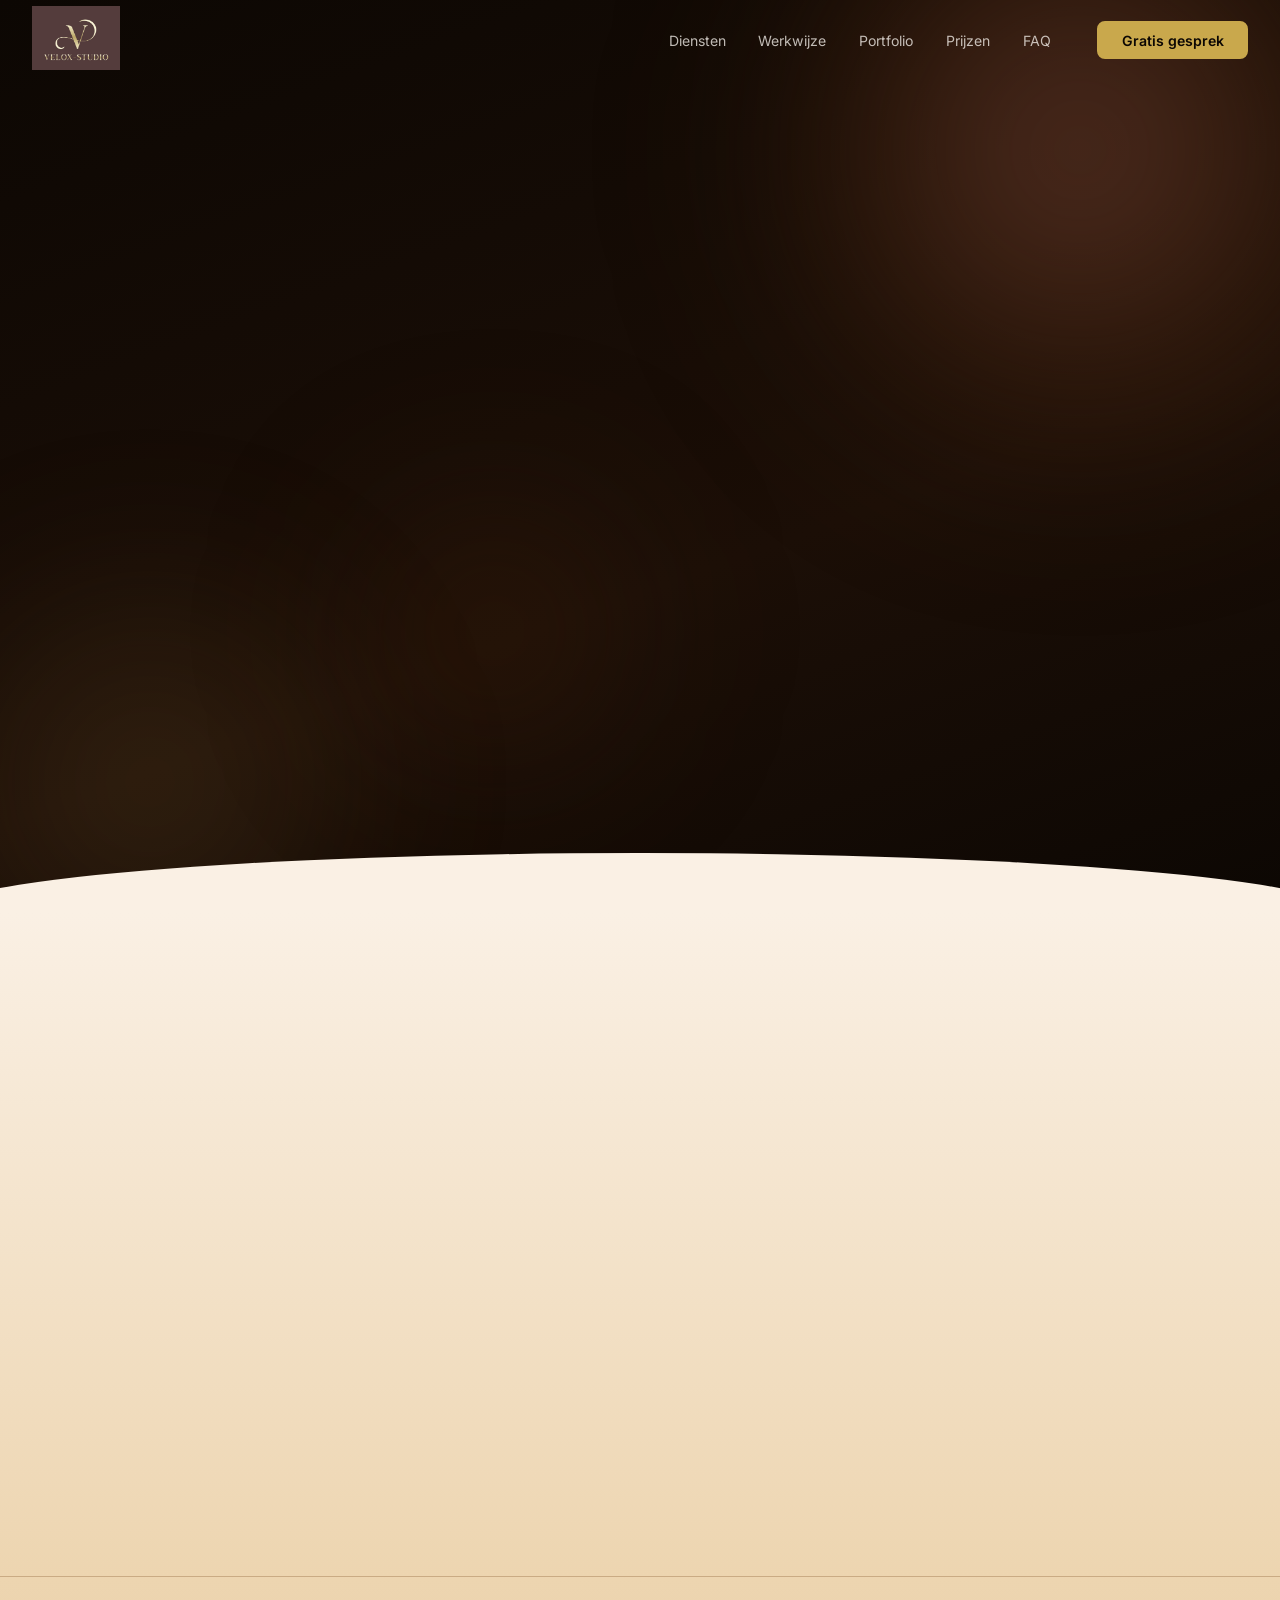
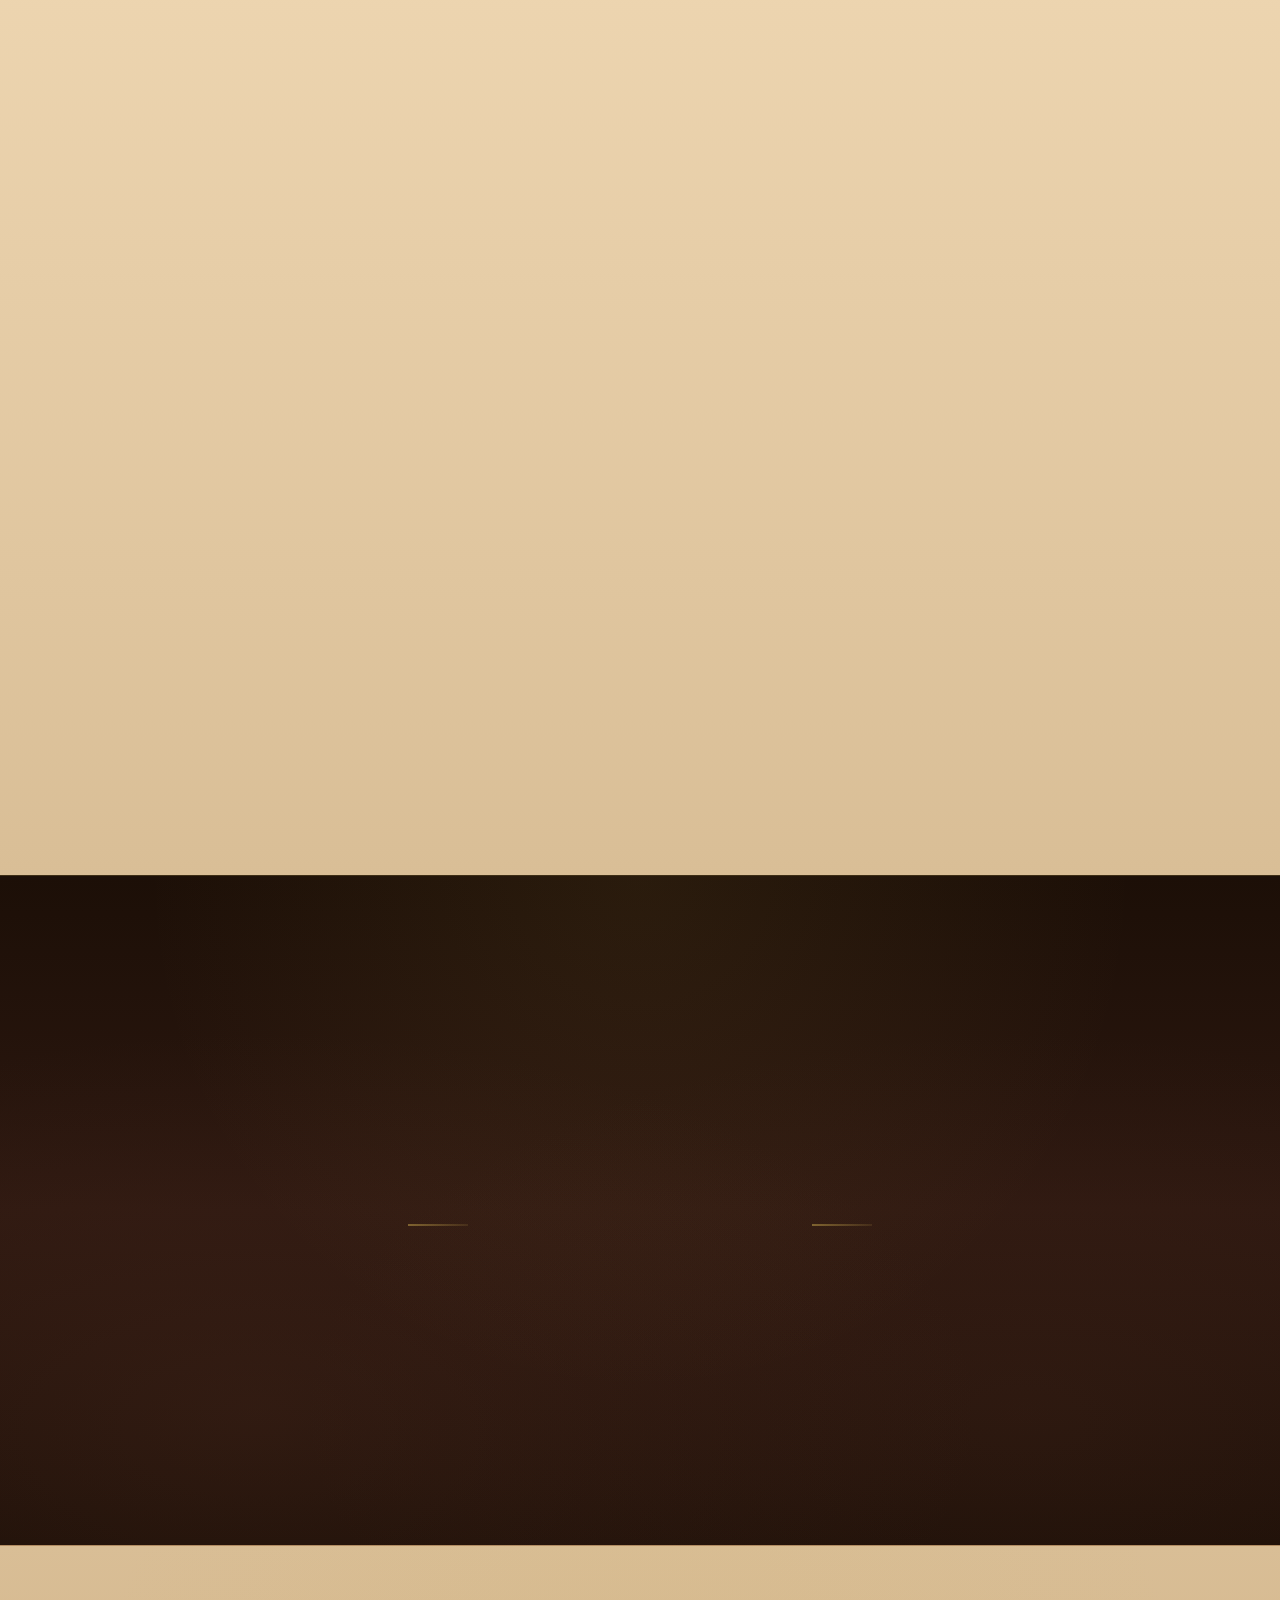
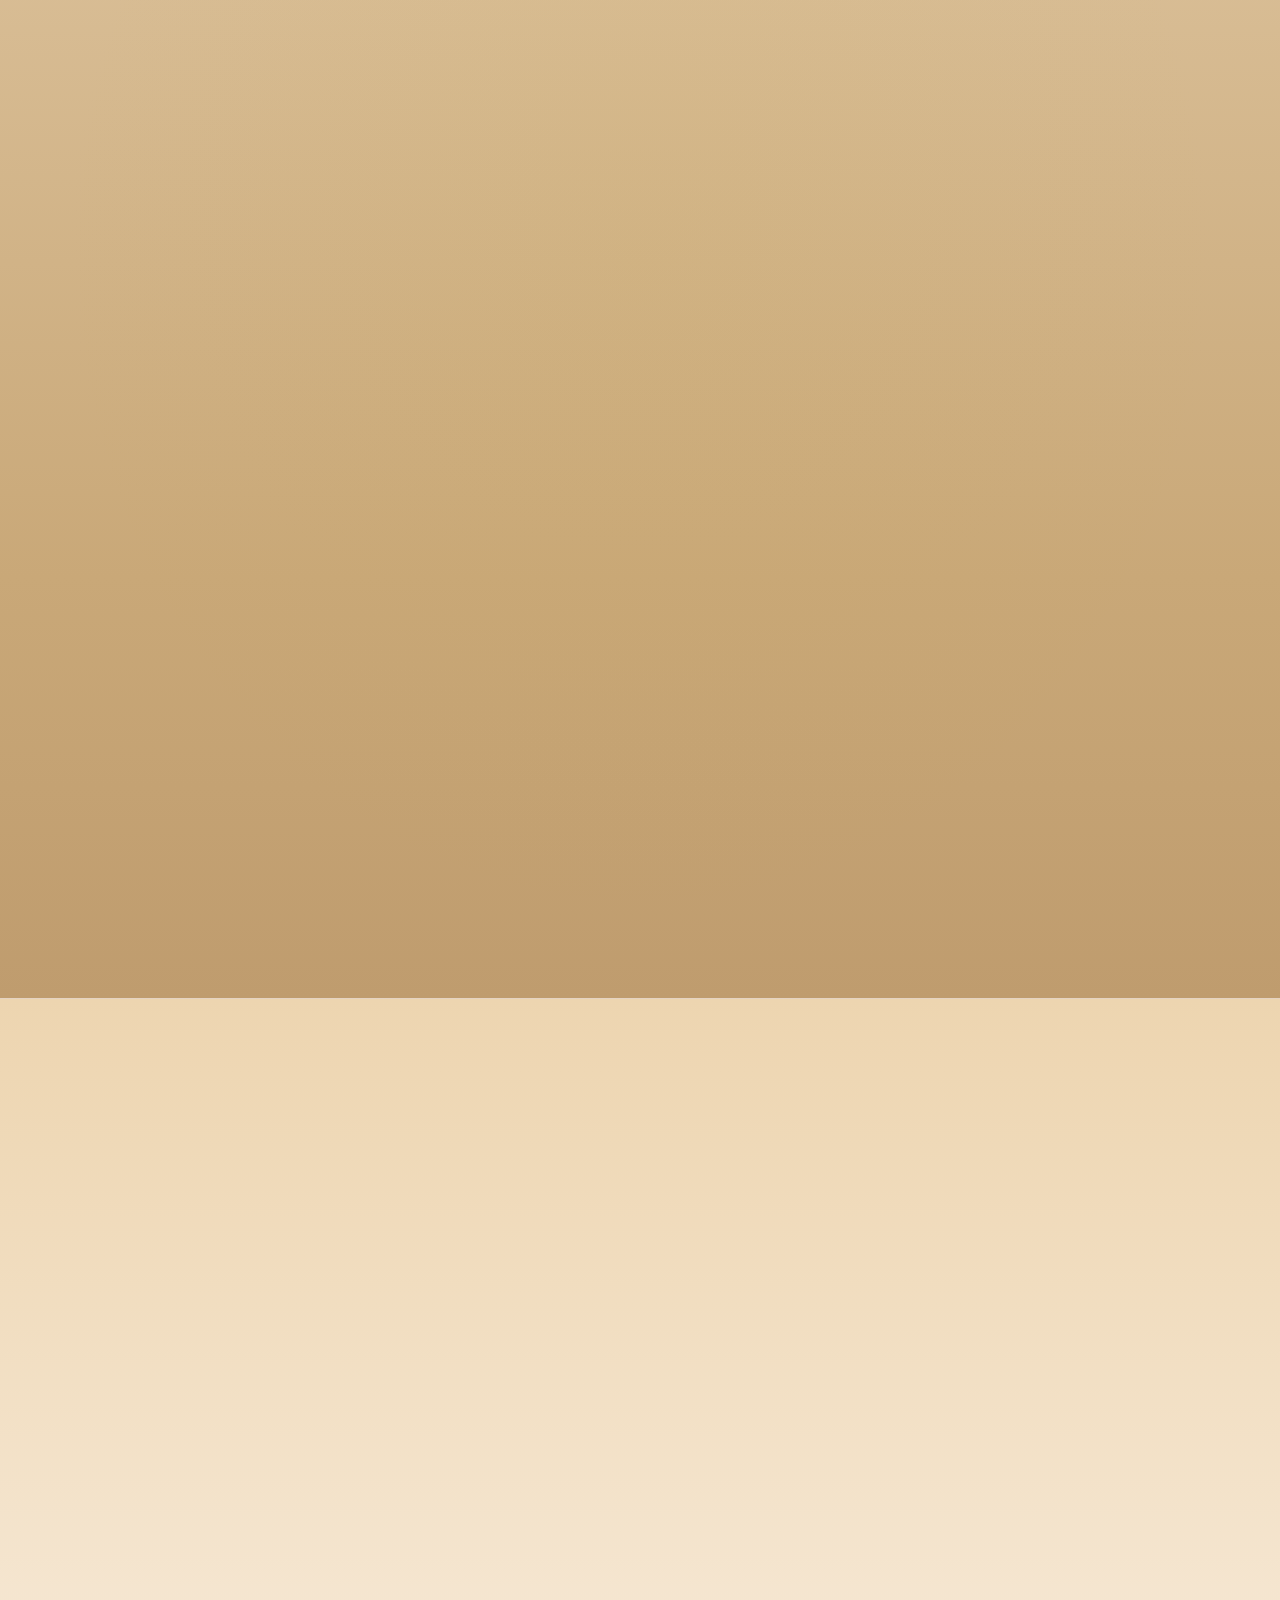
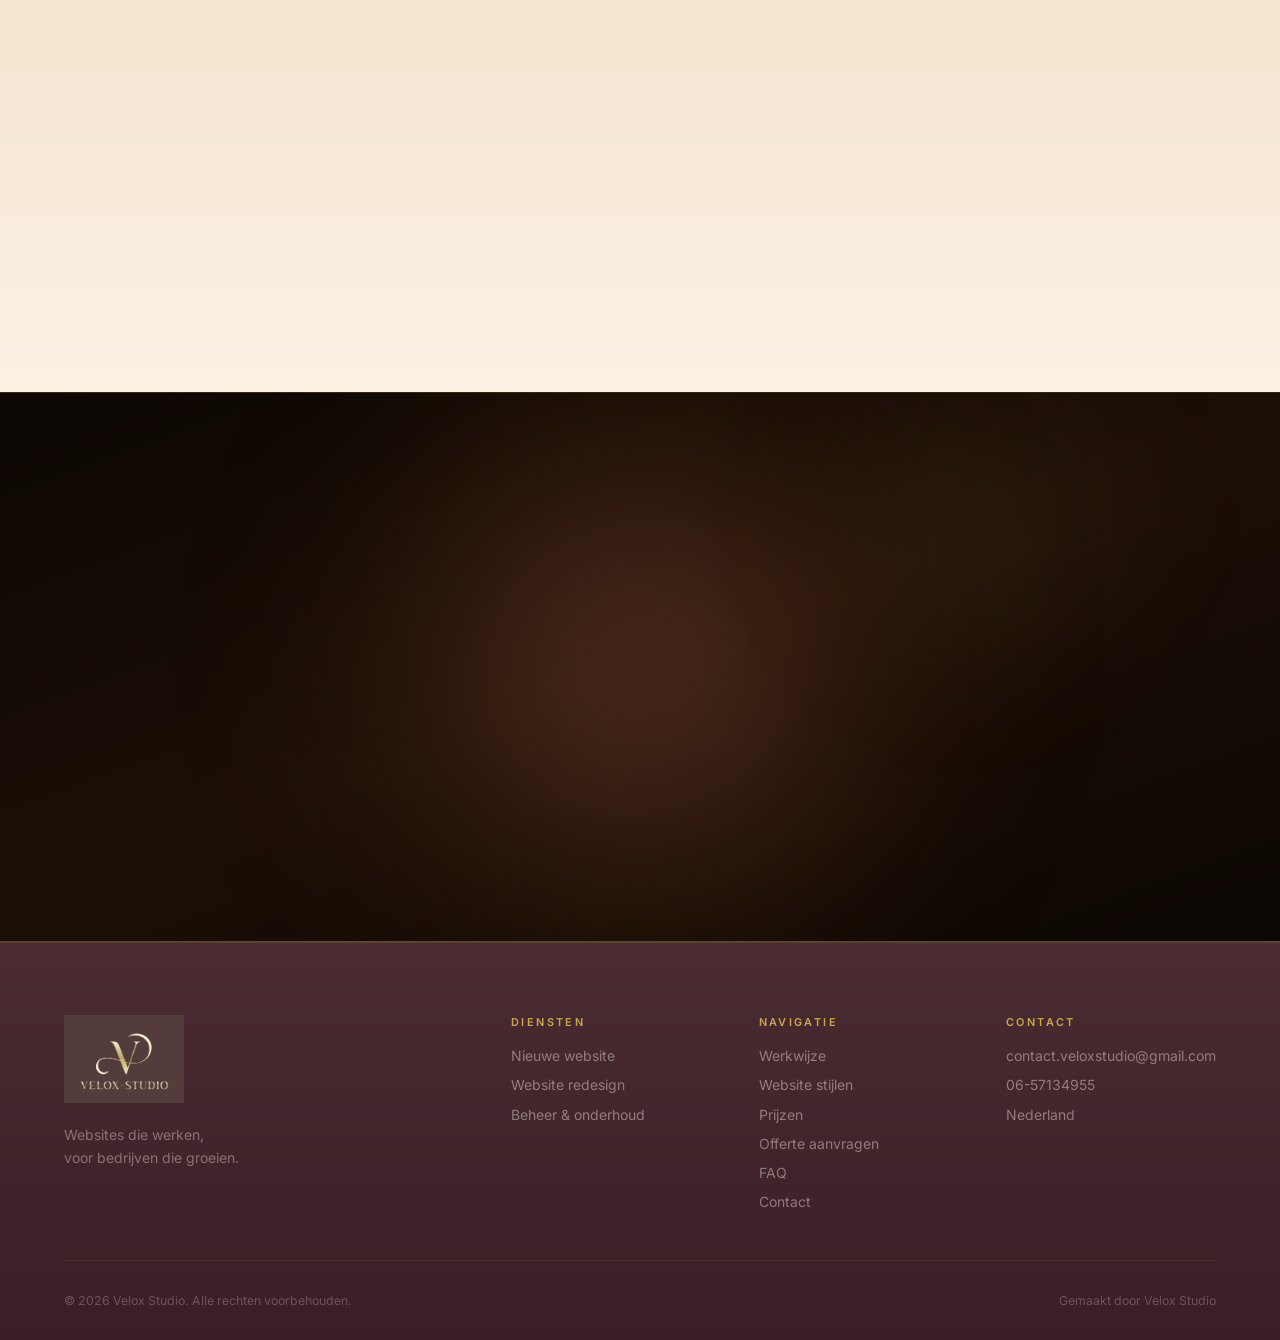
==== commit 2baf5542: "Pas logo, pakketten en FAQ aan op basis van feedback - Verwijder scale-transform van featured pakket" ====
--- a/index.html
+++ b/index.html
@@ -375,6 +375,15 @@
                 </div>
                 <div class="faq-item reveal">
                     <button class="faq-question" aria-expanded="false">
+                        <span>Hoe werkt de betaling?</span>
+                        <span class="faq-icon">+</span>
+                    </button>
+                    <div class="faq-answer">
+                        <p>Wij werken altijd met een <strong>demoversie</strong> eerst. U betaalt pas nadat u de website heeft gezien en goedgekeurd. Zo werkt het: wij bouwen een complete demoversie op basis van uw wensen. U bekijkt de demo en kunt nog aanpassingen aanvragen — wij voeren die kosteloos door. Pas als u volledig tevreden bent en akkoord geeft, vindt de betaling plaats. Daarna zetten wij uw website live.</p>
+                    </div>
+                </div>
+                <div class="faq-item reveal">
+                    <button class="faq-question" aria-expanded="false">
                         <span>Kan ik mijn bestaande website laten vernieuwen?</span>
                         <span class="faq-icon">+</span>
                     </button>
--- a/css/style.css
+++ b/css/style.css
@@ -184,8 +184,8 @@
 }
 
 .nav.scrolled {
-    background: linear-gradient(90deg, #1C0F07 0%, #2D1810 50%, #1C0F07 100%);
-    box-shadow: 0 2px 24px rgba(0, 0, 0, 0.45), 0 1px 0 rgba(201, 168, 76, 0.15);
+    background: rgba(74, 43, 50, 0.97);
+    box-shadow: 0 2px 24px rgba(0, 0, 0, 0.45), 0 1px 0 rgba(201, 168, 76, 0.2);
     padding: 0 2rem;
 }
 
@@ -199,9 +199,9 @@
 }
 
 .nav-logo img {
-    height: 48px;
+    height: 64px;
     width: auto;
-    border-radius: 6px;
+    border-radius: 0;
     transition: opacity 0.2s;
 }
 
@@ -1361,8 +1361,8 @@
 
 /* ── FOOTER ── */
 .footer {
-    background: linear-gradient(180deg, #1C0F07 0%, #150C05 100%);
-    border-top: 2px solid rgba(201, 168, 76, 0.2);
+    background: linear-gradient(180deg, #4A2B32 0%, #3A1E25 100%);
+    border-top: 2px solid rgba(201, 168, 76, 0.25);
     padding: 4.5rem 2rem 2rem;
 }
 
@@ -1376,8 +1376,10 @@
 
 .footer-brand img {
     margin-bottom: 1rem;
-    opacity: 0.92;
-    border-radius: 6px;
+    opacity: 1;
+    border-radius: 0;
+    height: 88px;
+    width: auto;
 }
 
 .footer-tagline {
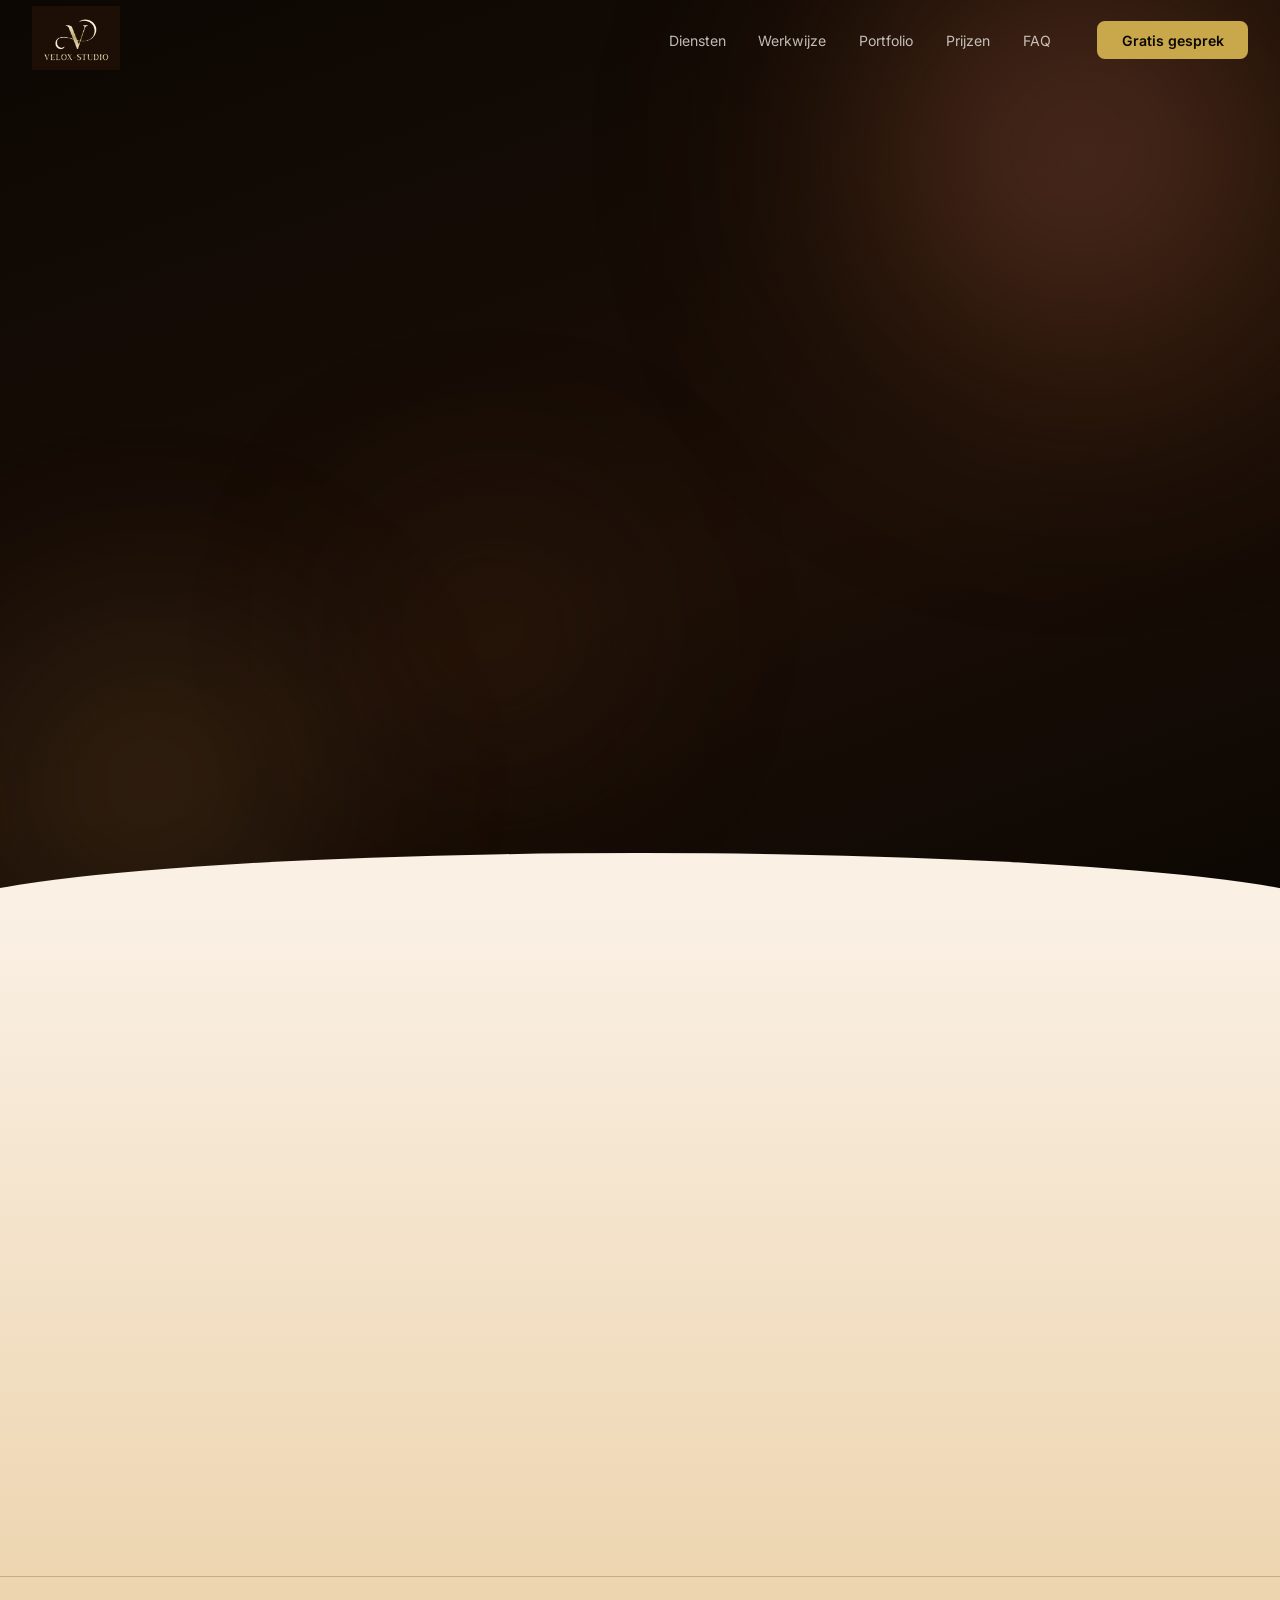
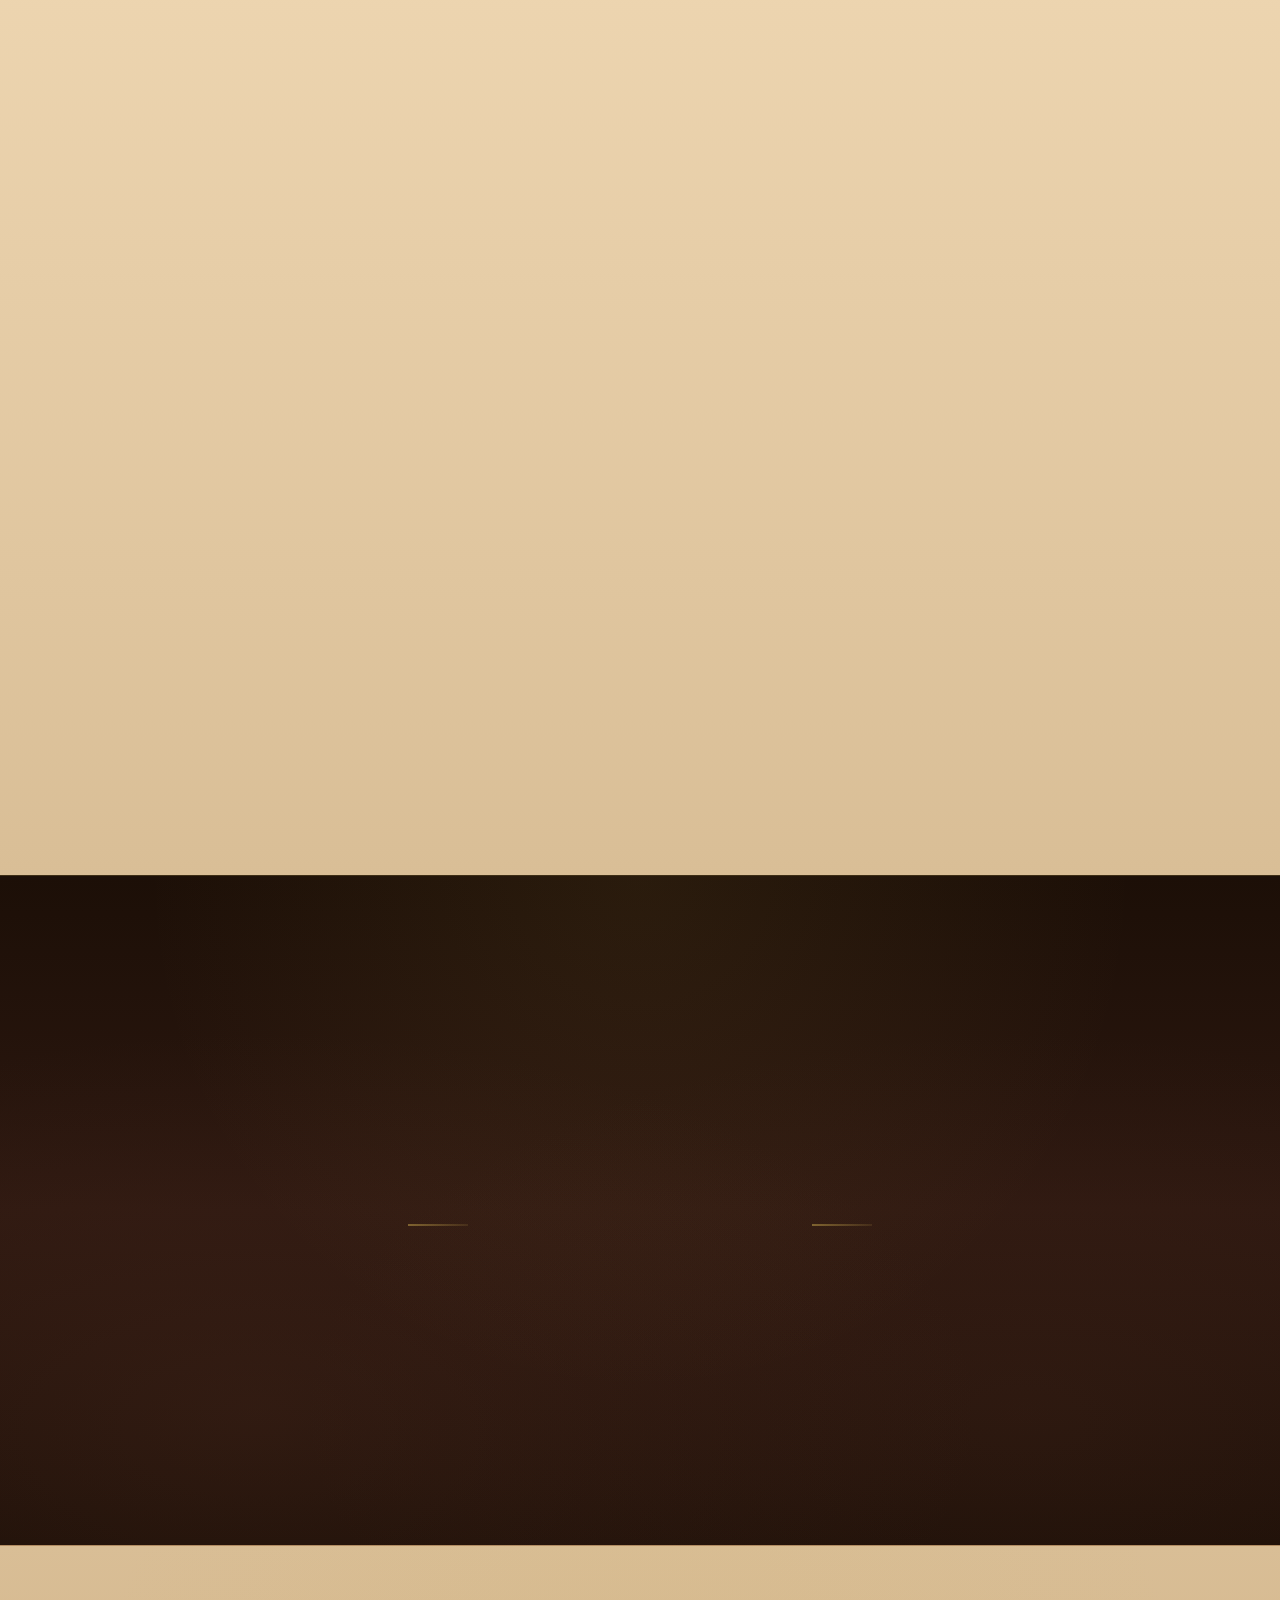
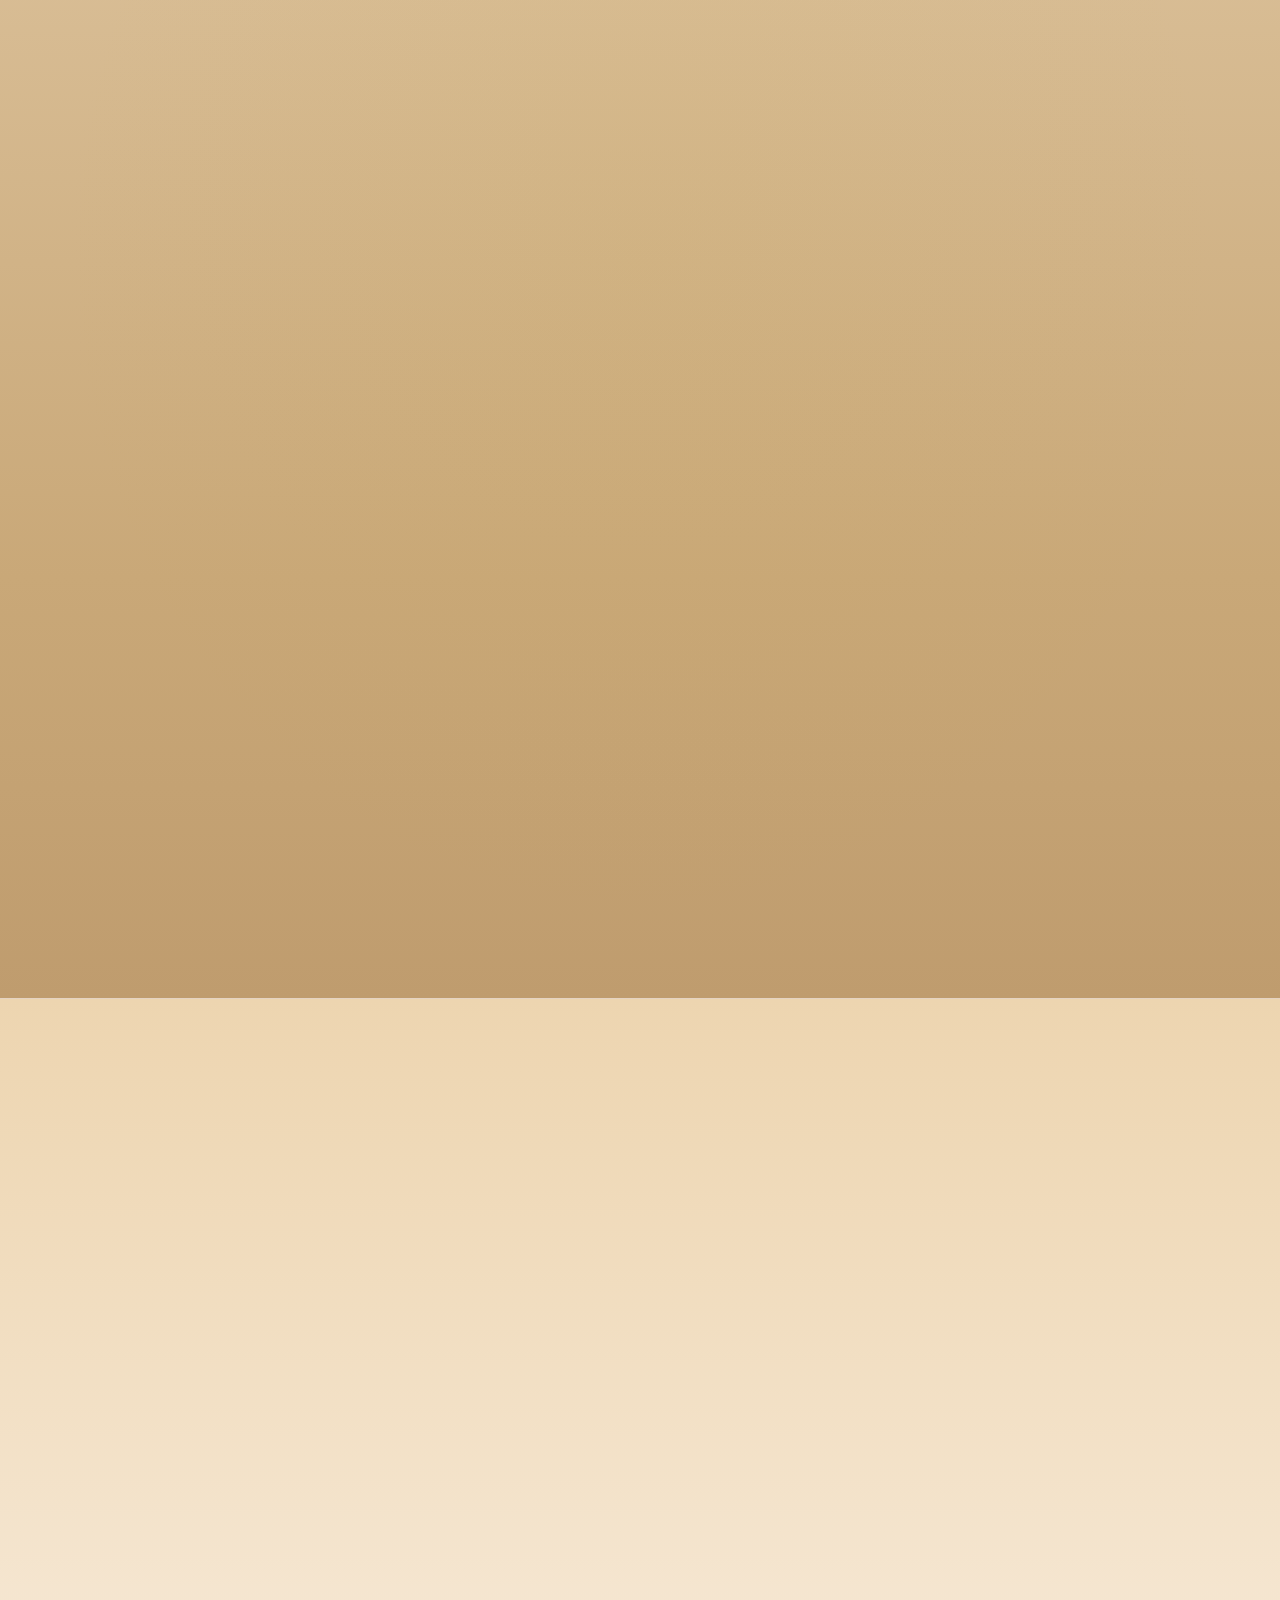
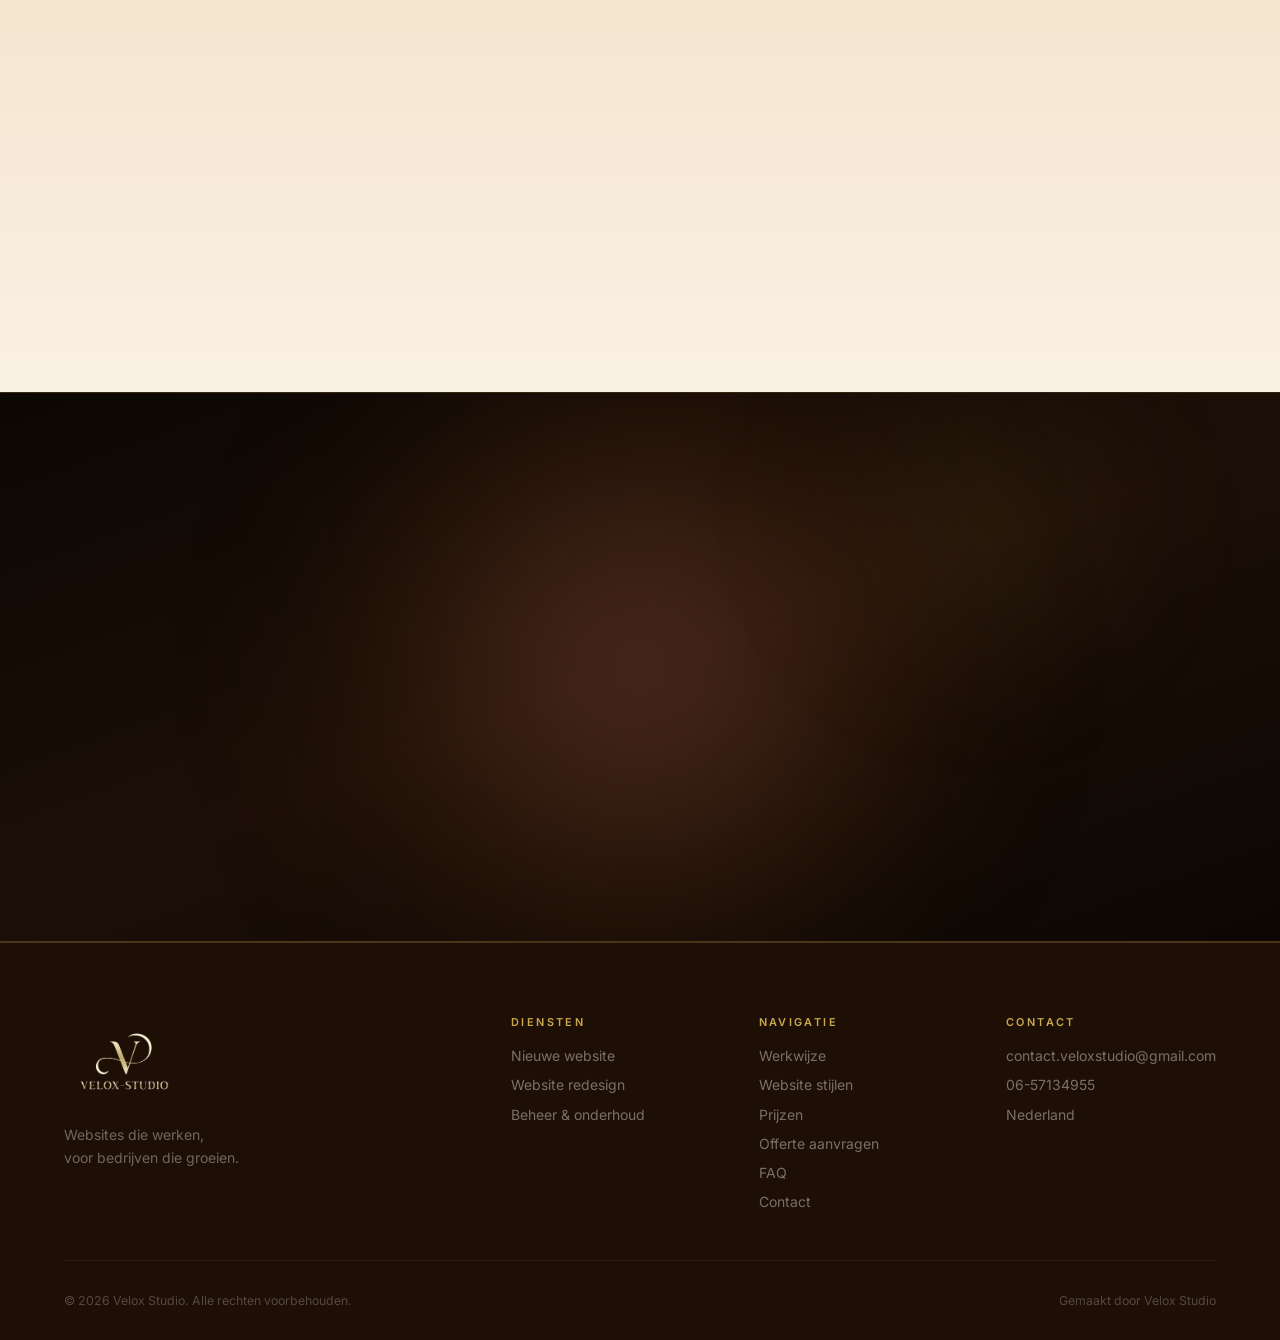
==== commit 060aca37: "Volledige website review: 20+ fouten opgelost JavaScript: - Null-checks toegevoegd voor nav, burger," ====
--- a/index.html
+++ b/index.html
@@ -5,6 +5,11 @@
     <meta name="viewport" content="width=device-width, initial-scale=1.0">
     <title>Velox Studio — Websites die werken</title>
     <meta name="description" content="Velox Studio bouwt professionele websites voor bedrijven zonder online aanwezigheid of met een verouderde website. Snel, strak en op maat.">
+    <meta property="og:title" content="Velox Studio — Websites die werken">
+    <meta property="og:description" content="Velox Studio bouwt professionele websites voor bedrijven. Snel, strak en op maat — geleverd binnen 24 uur.">
+    <meta property="og:type" content="website">
+    <meta property="og:url" content="https://veloxstudio.nl/">
+    <meta property="og:image" content="https://veloxstudio.nl/assets/logo-velox.png">
     <link rel="preconnect" href="https://fonts.googleapis.com">
     <link rel="preconnect" href="https://fonts.gstatic.com" crossorigin>
     <link href="https://fonts.googleapis.com/css2?family=Cormorant+Garamond:ital,wght@0,400;0,600;0,700;1,400;1,600;1,700&family=Inter:wght@300;400;500;600&display=swap" rel="stylesheet">
@@ -13,7 +18,7 @@
 <body>
 
     <!-- ── NAVIGATIE ── -->
-    <nav class="nav" id="nav">
+    <nav class="nav" id="nav" aria-label="Hoofdnavigatie">
         <div class="nav-inner">
             <a href="#home" class="nav-logo">
                 <img src="assets/logo-velox.png" alt="Velox Studio" height="48">
@@ -39,6 +44,8 @@
             <a href="#contact" class="btn btn-gold">Gratis gesprek</a>
         </div>
     </nav>
+
+    <main>
 
     <!-- ── HERO ── -->
     <section class="hero" id="home">
@@ -448,6 +455,8 @@
         </div>
     </section>
 
+    </main>
+
     <!-- ── FOOTER ── -->
     <footer class="footer">
         <div class="container">
--- a/css/style.css
+++ b/css/style.css
@@ -184,7 +184,7 @@
 }
 
 .nav.scrolled {
-    background: rgba(74, 43, 50, 0.97);
+    background: #1E0F06;
     box-shadow: 0 2px 24px rgba(0, 0, 0, 0.45), 0 1px 0 rgba(201, 168, 76, 0.2);
     padding: 0 2rem;
 }
@@ -1361,7 +1361,7 @@
 
 /* ── FOOTER ── */
 .footer {
-    background: linear-gradient(180deg, #4A2B32 0%, #3A1E25 100%);
+    background: #1E0F06;
     border-top: 2px solid rgba(201, 168, 76, 0.25);
     padding: 4.5rem 2rem 2rem;
 }
@@ -1444,8 +1444,8 @@
     .hero-content .hero-ctas    { justify-content: center; }
     .hero-content .hero-trust   { justify-content: center; }
     .hero-visual { max-width: 480px; margin: 0 auto; }
-    .hero::after { display: none; }
-}
+}
+
 
 @media (max-width: 1024px) {
     :root { --section-pad: 90px; }
@@ -1515,6 +1515,13 @@
     .trust-divider { display: none; }
     .hero-trust { flex-direction: column; gap: 1.5rem; }
     .footer-grid { grid-template-columns: 1fr; }
-
-    /* geen transition-delays — GSAP beheert animaties */
-}
+}
+
+@media (prefers-reduced-motion: reduce) {
+    *, *::before, *::after {
+        animation-duration: 0.01ms !important;
+        animation-iteration-count: 1 !important;
+        transition-duration: 0.01ms !important;
+        scroll-behavior: auto !important;
+    }
+}
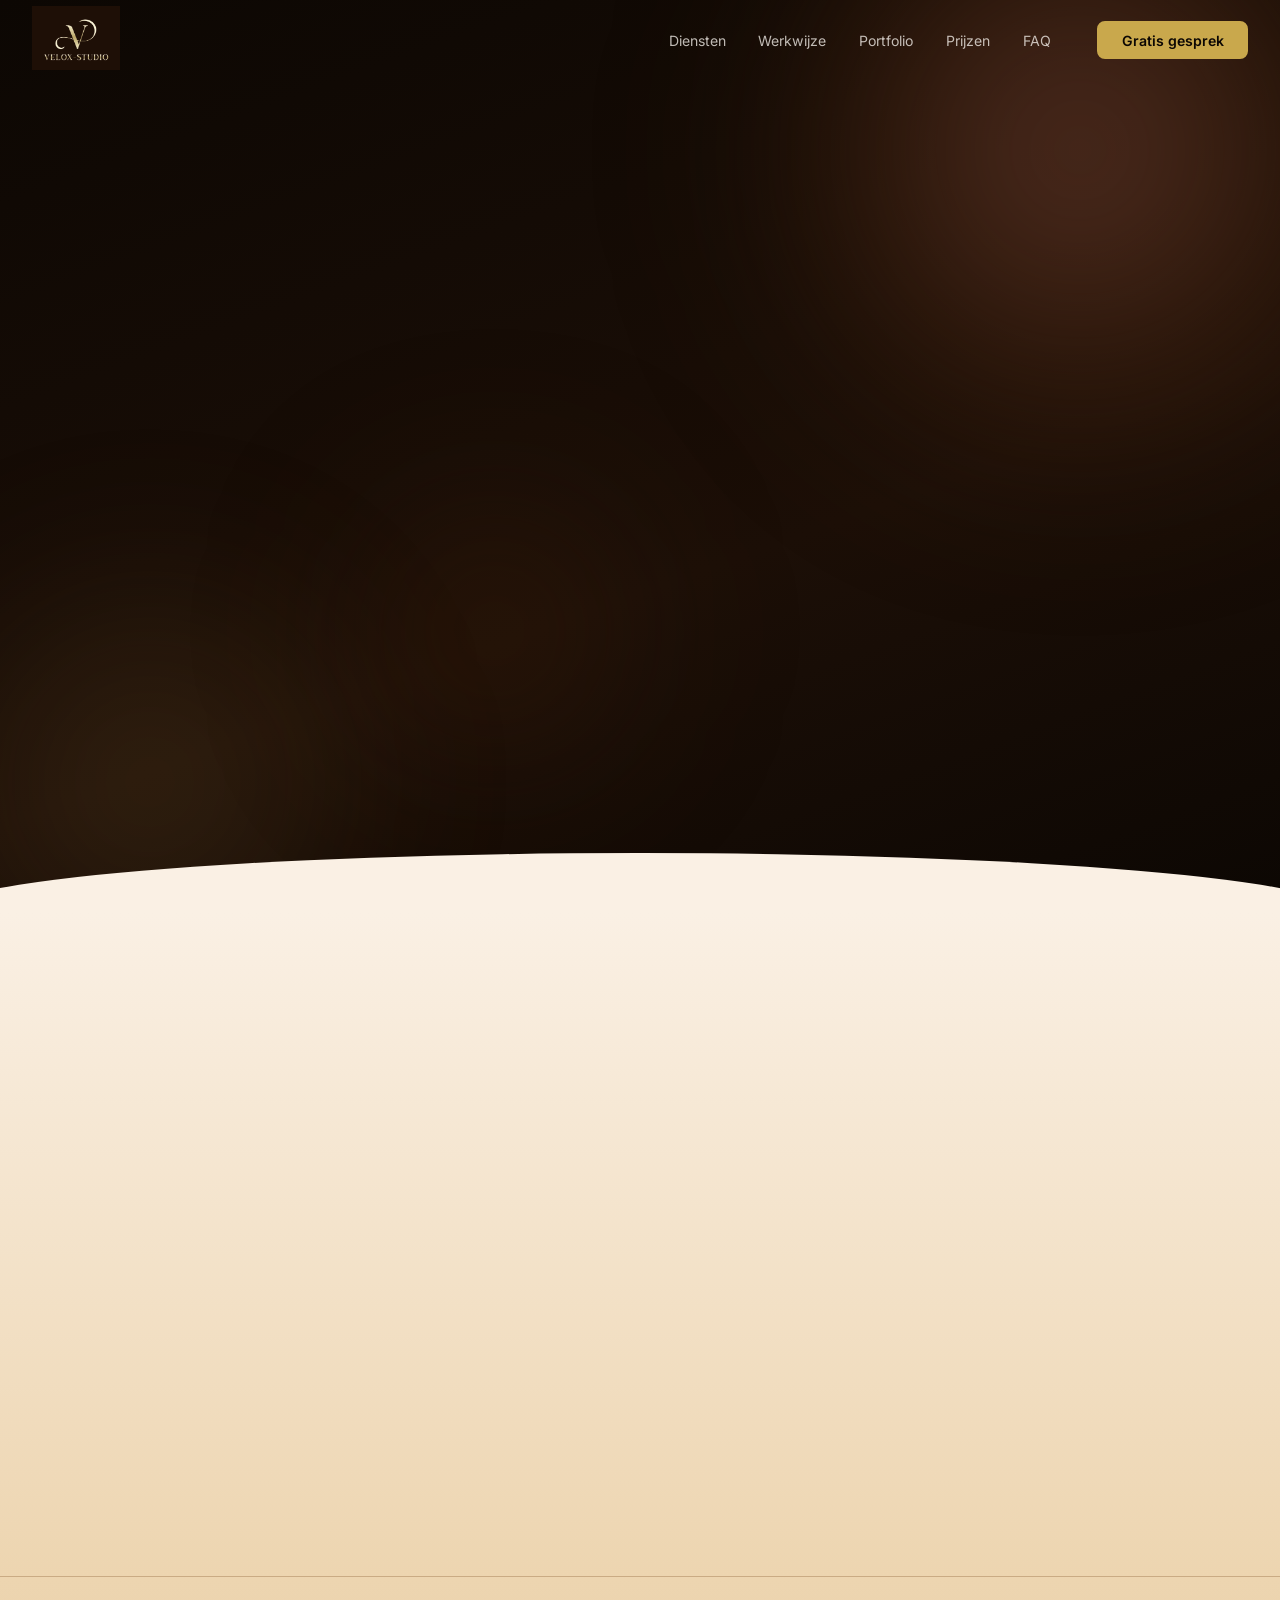
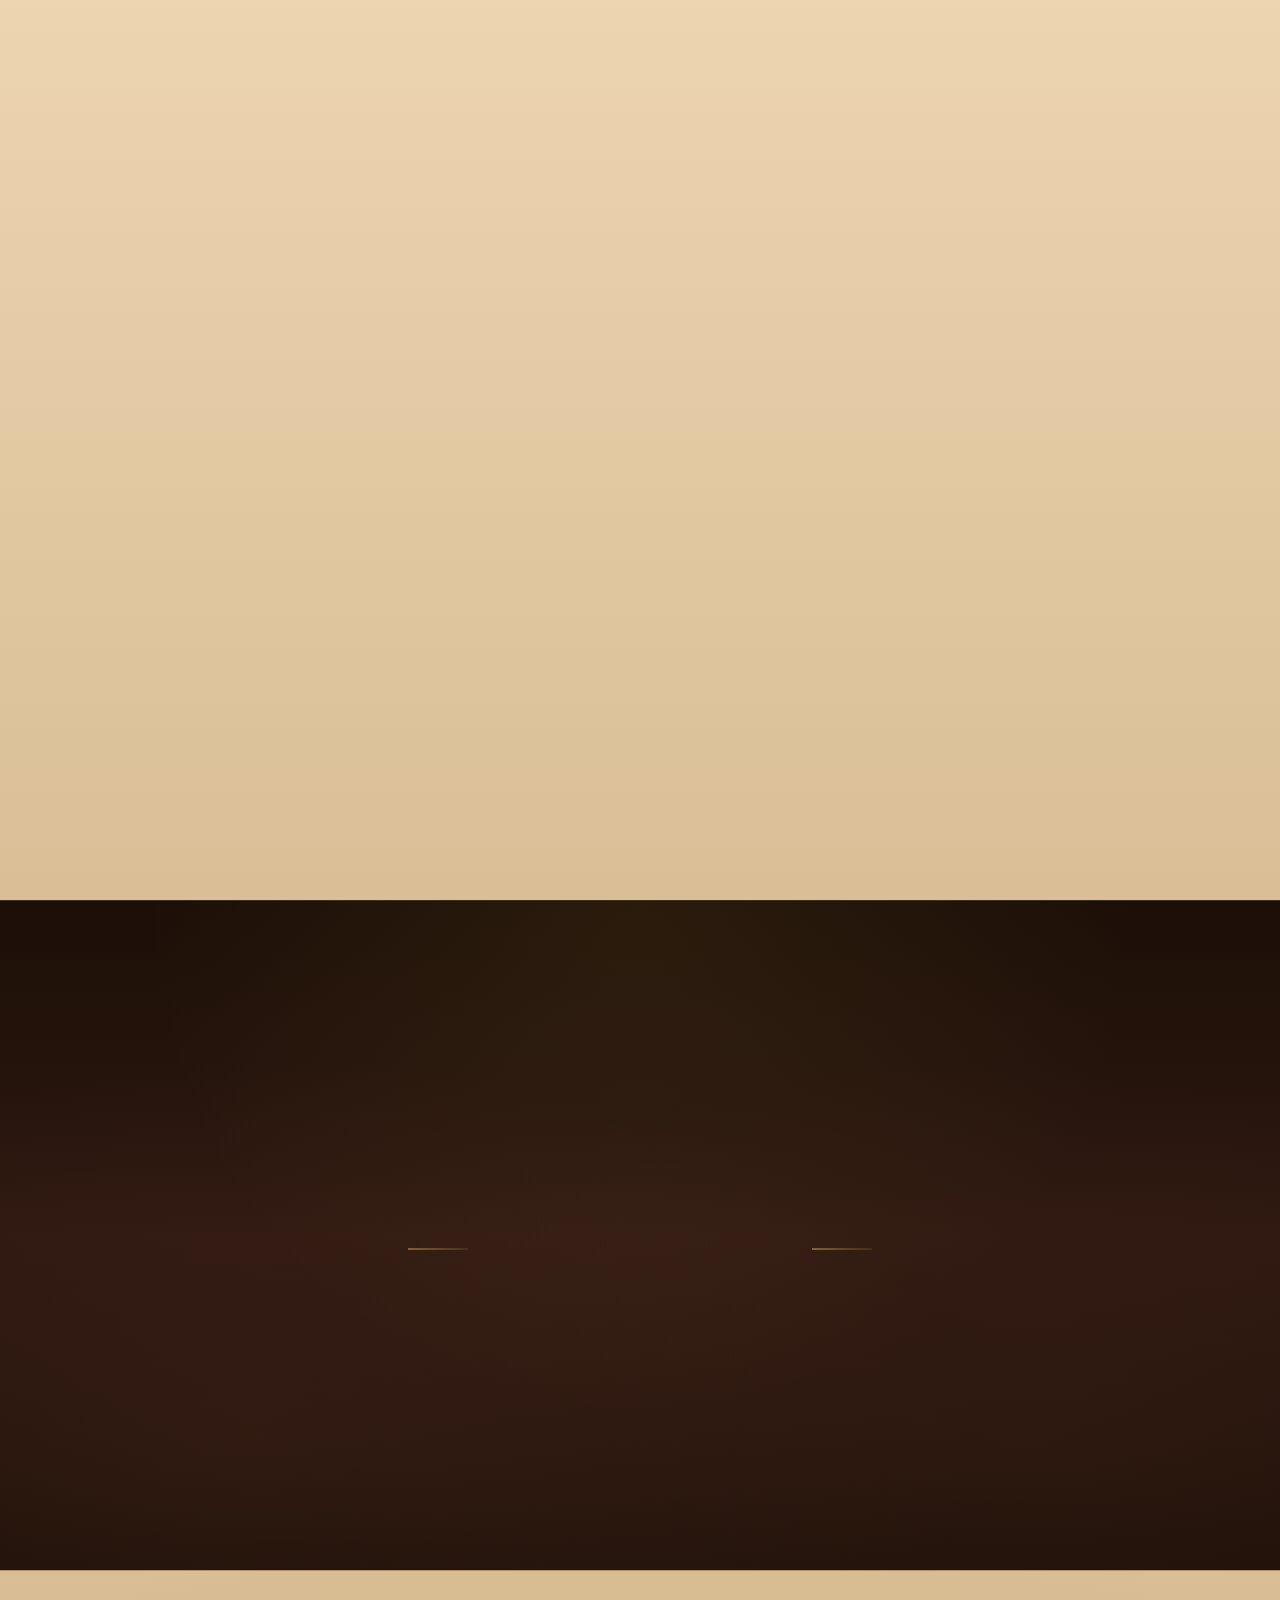
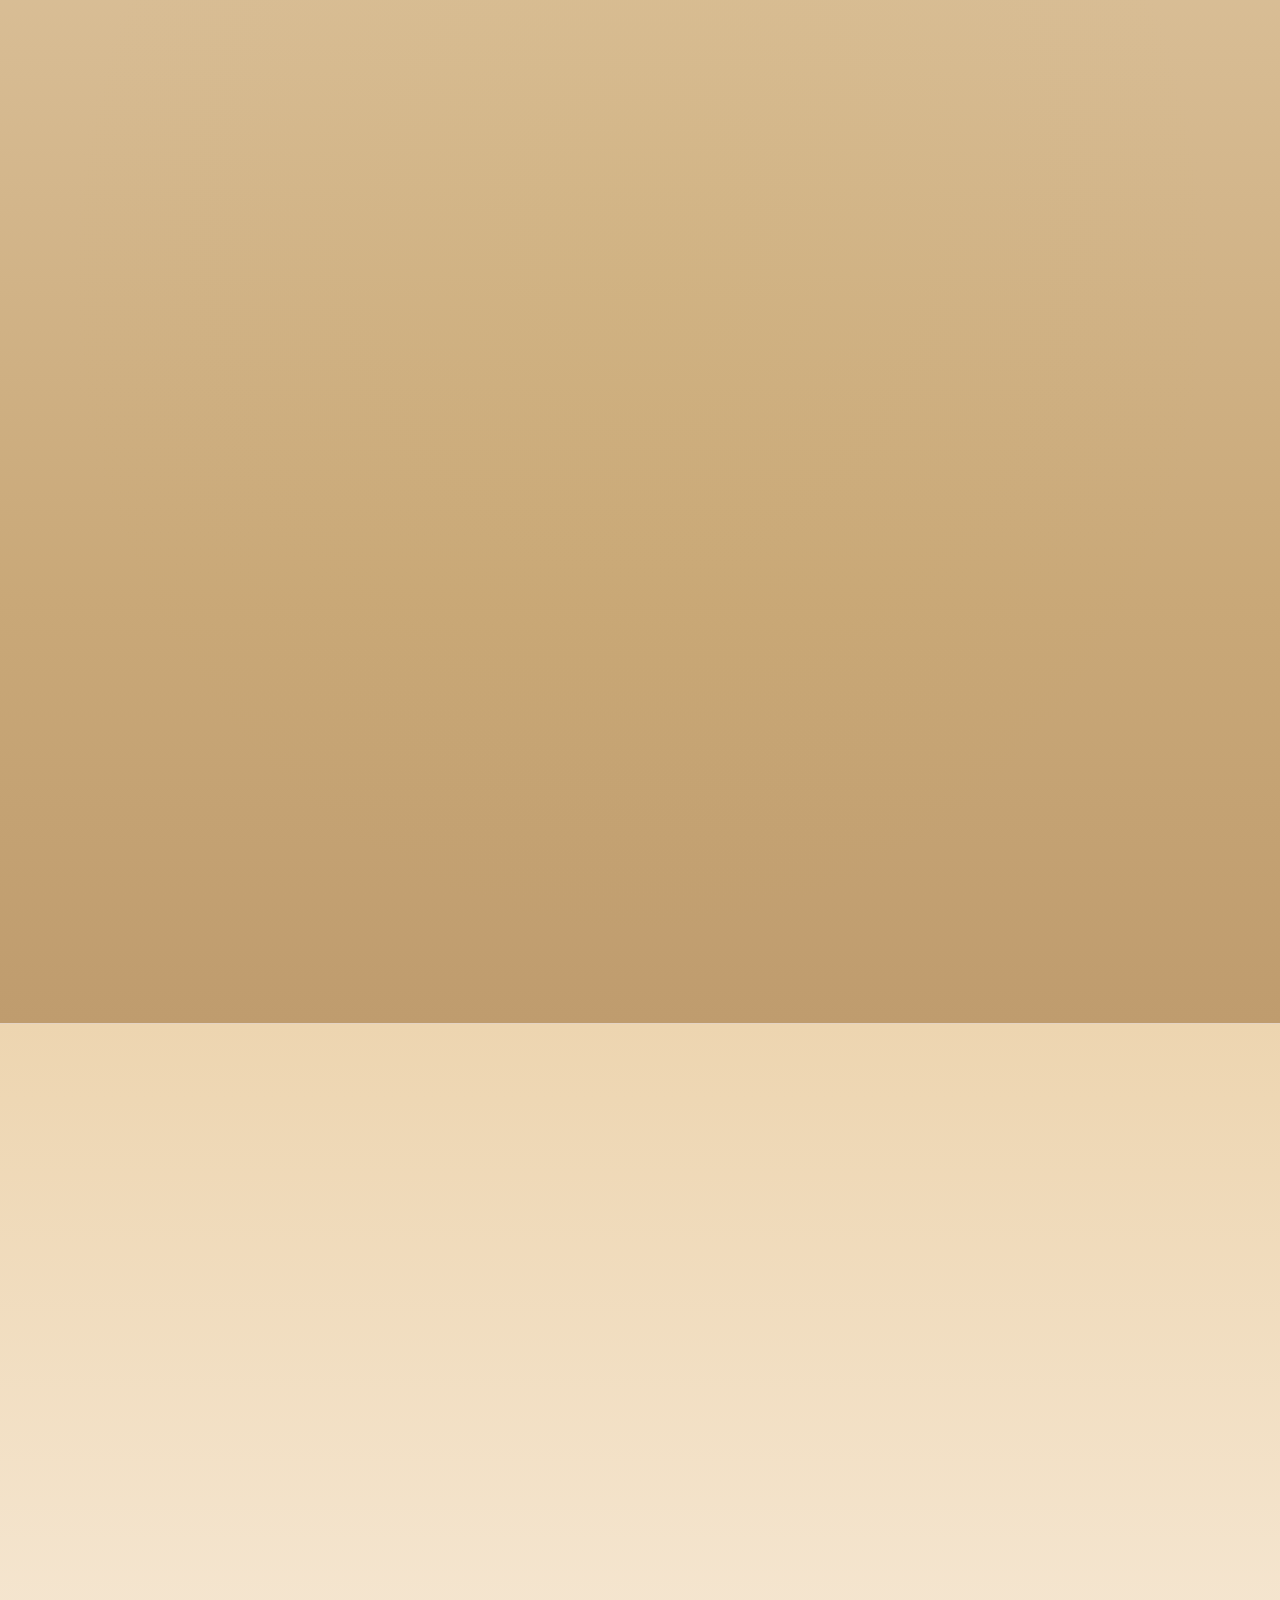
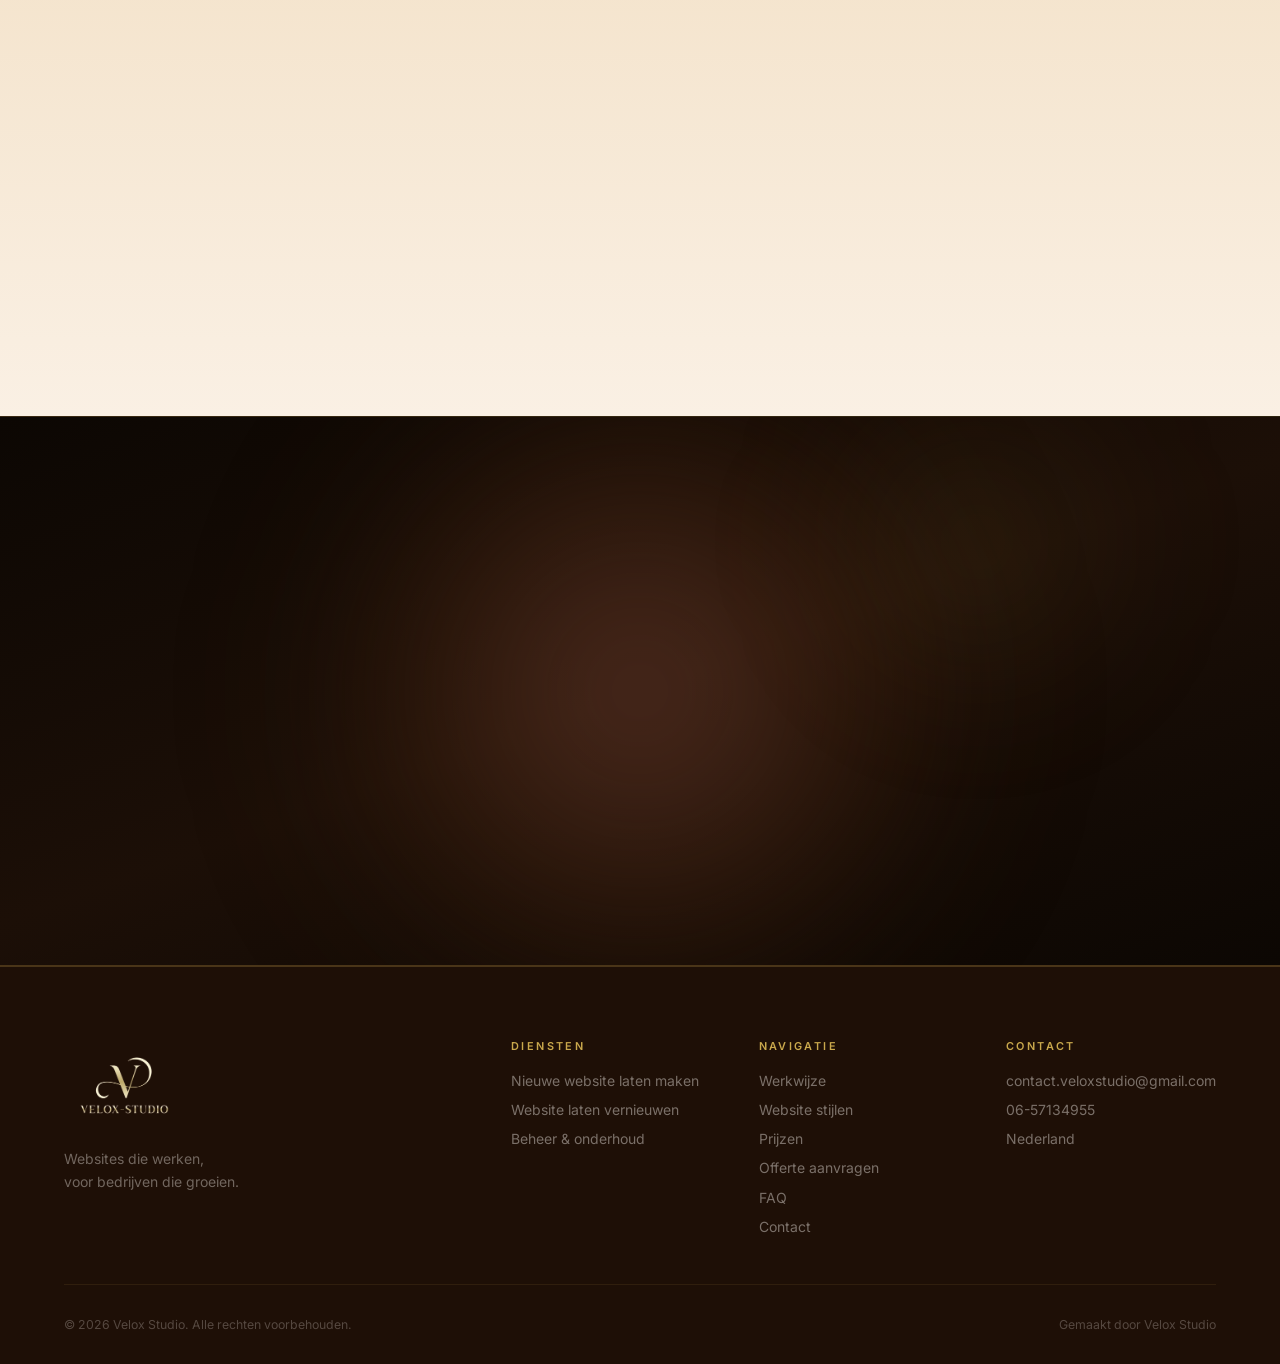
==== commit 7f93d63a: "Voeg volledige on-page SEO-optimalisatie toe - Geoptimaliseerde title tags met primaire zoekwoorden " ====
--- a/index.html
+++ b/index.html
@@ -3,8 +3,9 @@
 <head>
     <meta charset="UTF-8">
     <meta name="viewport" content="width=device-width, initial-scale=1.0">
-    <title>Velox Studio — Websites die werken</title>
-    <meta name="description" content="Velox Studio bouwt professionele websites voor bedrijven zonder online aanwezigheid of met een verouderde website. Snel, strak en op maat.">
+    <title>Website Laten Maken | Velox Studio — Webdesign Bureau Nederland</title>
+    <link rel="canonical" href="https://veloxstudio.nl/">
+    <meta name="description" content="Velox Studio is hét webdesign bureau voor professionele websites. Laat uw website maken vanaf €400, geleverd binnen 24 uur. Inclusief gratis kennismakingsgesprek.">
     <meta property="og:title" content="Velox Studio — Websites die werken">
     <meta property="og:description" content="Velox Studio bouwt professionele websites voor bedrijven. Snel, strak en op maat — geleverd binnen 24 uur.">
     <meta property="og:type" content="website">
@@ -14,6 +15,138 @@
     <link rel="preconnect" href="https://fonts.gstatic.com" crossorigin>
     <link href="https://fonts.googleapis.com/css2?family=Cormorant+Garamond:ital,wght@0,400;0,600;0,700;1,400;1,600;1,700&family=Inter:wght@300;400;500;600&display=swap" rel="stylesheet">
     <link rel="stylesheet" href="css/style.css">
+    <script type="application/ld+json">
+    {
+      "@context": "https://schema.org",
+      "@graph": [
+        {
+          "@type": "WebSite",
+          "@id": "https://veloxstudio.nl/#website",
+          "url": "https://veloxstudio.nl",
+          "name": "Velox Studio",
+          "description": "Webdesign bureau Nederland — Website laten maken",
+          "inLanguage": "nl-NL"
+        },
+        {
+          "@type": ["LocalBusiness", "ProfessionalService"],
+          "@id": "https://veloxstudio.nl/#business",
+          "name": "Velox Studio",
+          "description": "Webdesign bureau in Nederland. Professionele websites laten maken vanaf €400, geleverd binnen 24 uur.",
+          "url": "https://veloxstudio.nl",
+          "telephone": "+31657134955",
+          "email": "contact.veloxstudio@gmail.com",
+          "address": {
+            "@type": "PostalAddress",
+            "addressCountry": "NL"
+          },
+          "priceRange": "€400–€699",
+          "currenciesAccepted": "EUR",
+          "paymentAccepted": "iDEAL, creditcard, bankoverschrijving",
+          "areaServed": {
+            "@type": "Country",
+            "name": "Nederland"
+          },
+          "hasOfferCatalog": {
+            "@type": "OfferCatalog",
+            "name": "Webdesign pakketten",
+            "itemListElement": [
+              {
+                "@type": "Offer",
+                "name": "Standaard website pakket",
+                "price": "400",
+                "priceCurrency": "EUR",
+                "description": "1 tot 3 pagina's, op maat design, mobielvriendelijk, contactformulier, basis SEO. Geleverd binnen 24 uur."
+              },
+              {
+                "@type": "Offer",
+                "name": "Super website pakket",
+                "price": "500",
+                "priceCurrency": "EUR",
+                "description": "3 tot 5 pagina's, premium design met animaties, uitgebreide SEO, Google Maps. Geleverd binnen 24 uur."
+              },
+              {
+                "@type": "Offer",
+                "name": "Premium website pakket",
+                "price": "699",
+                "priceCurrency": "EUR",
+                "description": "5 tot 8 pagina's, maatwerk design, meertalig, Google Analytics koppeling. Geleverd binnen 24 uur."
+              }
+            ]
+          }
+        },
+        {
+          "@type": "FAQPage",
+          "@id": "https://veloxstudio.nl/#faq",
+          "mainEntity": [
+            {
+              "@type": "Question",
+              "name": "Hoe lang duurt het bouwen van een website?",
+              "acceptedAnswer": {
+                "@type": "Answer",
+                "text": "Velox Studio levert uw website binnen 24 uur op. Van uw aanvraag tot een live, professionele website — binnen één dag geregeld. Zo mist u geen dag langer potentiële klanten online."
+              }
+            },
+            {
+              "@type": "Question",
+              "name": "Wat kost een website bij Velox Studio?",
+              "acceptedAnswer": {
+                "@type": "Answer",
+                "text": "Wij hanteren drie vaste pakketten: Standaard €400, Super €500 en Premium €699 — allemaal eenmalige kosten, excl. BTW. Geen abonnementen, geen verborgen kosten. Bekijk het volledige overzicht op de prijzenpagina."
+              }
+            },
+            {
+              "@type": "Question",
+              "name": "Hoe werkt de betaling?",
+              "acceptedAnswer": {
+                "@type": "Answer",
+                "text": "Wij werken altijd met een demoversie eerst. U betaalt pas nadat u de website heeft gezien en goedgekeurd. Wij bouwen een complete demoversie op basis van uw wensen. U bekijkt de demo en kunt nog aanpassingen aanvragen — wij voeren die kosteloos door. Pas als u volledig tevreden bent en akkoord geeft, vindt de betaling plaats. Daarna zetten wij uw website live."
+              }
+            },
+            {
+              "@type": "Question",
+              "name": "Kan ik mijn bestaande website laten vernieuwen?",
+              "acceptedAnswer": {
+                "@type": "Answer",
+                "text": "Absoluut. Website redesign is één van onze meest gevraagde diensten. Wij analyseren uw huidige website grondig: wat werkt al goed, wat kan beter en wat moet er volledig vernieuwd worden. Het eindresultaat is een moderne website die uw bestaande klanten herkennen, maar die nieuwe klanten direct overtuigt."
+              }
+            },
+            {
+              "@type": "Question",
+              "name": "Heb ik zelf technische kennis nodig?",
+              "acceptedAnswer": {
+                "@type": "Answer",
+                "text": "Nee, helemaal niet. Wij regelen alles van A tot Z: domeinregistratie, hosting, het bouwen en het live zetten van uw website. U hoeft alleen uw wensen en bedrijfsinformatie aan te leveren — de rest is aan ons."
+              }
+            },
+            {
+              "@type": "Question",
+              "name": "Wordt mijn website gevonden in Google?",
+              "acceptedAnswer": {
+                "@type": "Answer",
+                "text": "Elke website die wij bouwen is technisch volledig geoptimaliseerd voor zoekmachines (SEO). Dat betekent correcte HTML-structuur, snelle laadtijden, mobielvriendelijk design en juiste meta-informatie. Zo kan Google uw website correct vinden en indexeren."
+              }
+            },
+            {
+              "@type": "Question",
+              "name": "Wat moet ik zelf aanleveren?",
+              "acceptedAnswer": {
+                "@type": "Answer",
+                "text": "Idealiter levert u uw logo, foto's van uw bedrijf of producten, en een globale beschrijving van uw diensten aan. Heeft u dit nog niet? Geen probleem. Wij helpen u bij het schrijven van teksten en selecteren passende stockfoto's die bij uw merk en sector aansluiten."
+              }
+            },
+            {
+              "@type": "Question",
+              "name": "Blijft Velox Studio bereikbaar na oplevering?",
+              "acceptedAnswer": {
+                "@type": "Answer",
+                "text": "Ja, zeker. Na oplevering bent u altijd welkom met vragen of kleine aanpassingen. Voor structureel onderhoud — zoals beveiligingsupdates, content-aanpassingen en technische controles — werken wij aan een maandelijks beheer- en onderhoudspakket dat binnenkort beschikbaar is."
+              }
+            }
+          ]
+        }
+      ]
+    }
+    </script>
 </head>
 <body>
 
@@ -62,7 +195,7 @@
                     <span class="hero-line hero-line--accent">die w&eacute;rkt.</span>
                 </h1>
                 <p class="hero-sub">
-                    Uw klanten zoeken u online — elke dag. Velox Studio bouwt websites die opvallen, overtuigen en converteren. Voor bedrijven die klaar zijn om te groeien.
+                    Laat een professionele website maken door Velox Studio. Wij bouwen websites die opvallen, overtuigen en klanten binnenhalen — voor bedrijven die online willen groeien.
                 </p>
                 <div class="hero-ctas">
                     <a href="offerte.html" class="btn btn-gold btn-lg">Offerte aanvragen</a>
@@ -183,8 +316,8 @@
         <div class="container">
             <div class="section-header reveal">
                 <p class="section-eyebrow">Wat wij doen</p>
-                <h2 class="section-title">Onze diensten</h2>
-                <p class="section-sub">Van nul naar online, of van oud naar nieuw — Velox Studio heeft de expertise om uw bedrijf te laten schitteren.</p>
+                <h2 class="section-title">Onze webdesign diensten</h2>
+                <p class="section-sub">Van website laten maken tot website laten vernieuwen — Velox Studio heeft de expertise om uw bedrijf online te laten groeien.</p>
             </div>
             <div class="services-grid">
                 <div class="service-card reveal">
@@ -197,7 +330,7 @@
                         </svg>
                     </div>
                     <h3 class="service-title">Nieuwe Website</h3>
-                    <p class="service-desc">Van idee tot live website. Wij bouwen uw online aanwezigheid van de grond af — professioneel, snel en volledig passend bij uw merk.</p>
+                    <p class="service-desc">Laat uw nieuwe website maken door Velox Studio. Wij bouwen uw online aanwezigheid van de grond af — professioneel, snel en volledig op maat gemaakt voor uw merk.</p>
                     <ul class="service-features">
                         <li>Op maat ontworpen design</li>
                         <li>Mobielvriendelijk &amp; snel</li>
@@ -217,7 +350,7 @@
                         </svg>
                     </div>
                     <h3 class="service-title">Website Redesign</h3>
-                    <p class="service-desc">Uw website is verouderd? Wij geven hem een volledig nieuw leven — zelfde inhoud, revolutionair nieuw ontwerp dat converteert.</p>
+                    <p class="service-desc">Uw website verouderd of onprofessioneel? Laat uw website vernieuwen door Velox Studio — zelfde inhoud, revolutionair nieuw ontwerp dat klanten overtuigt en converteert.</p>
                     <ul class="service-features">
                         <li>Analyse van bestaande website</li>
                         <li>Volledig nieuw design</li>
@@ -468,9 +601,9 @@
                 <div class="footer-col">
                     <h4 class="footer-col-title">Diensten</h4>
                     <ul class="footer-links">
-                        <li><a href="#diensten">Nieuwe website</a></li>
-                        <li><a href="#diensten">Website redesign</a></li>
-                        <li><a href="#diensten">Beheer &amp; onderhoud</a></li>
+                        <li><a href="nieuwe-website.html">Nieuwe website laten maken</a></li>
+                        <li><a href="redesign.html">Website laten vernieuwen</a></li>
+                        <li><a href="onderhoud.html">Beheer &amp; onderhoud</a></li>
                     </ul>
                 </div>
                 <div class="footer-col">
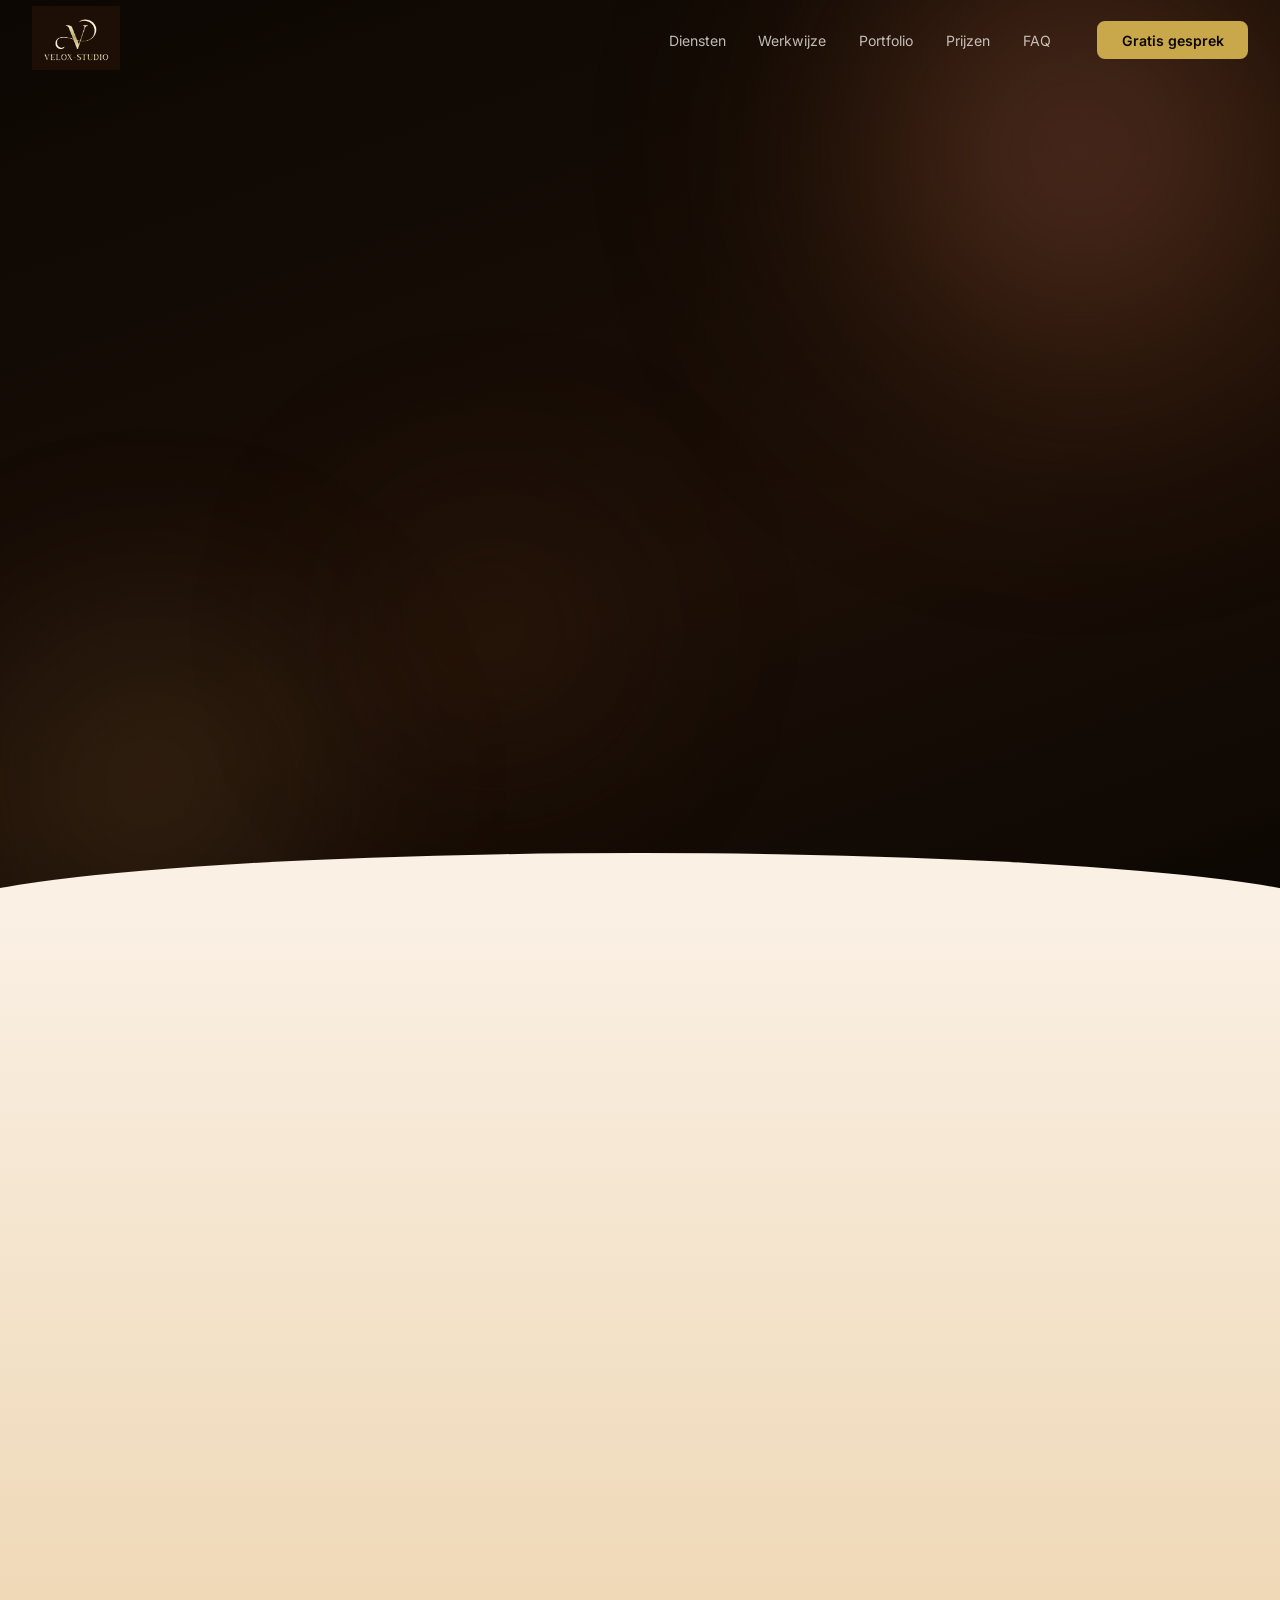
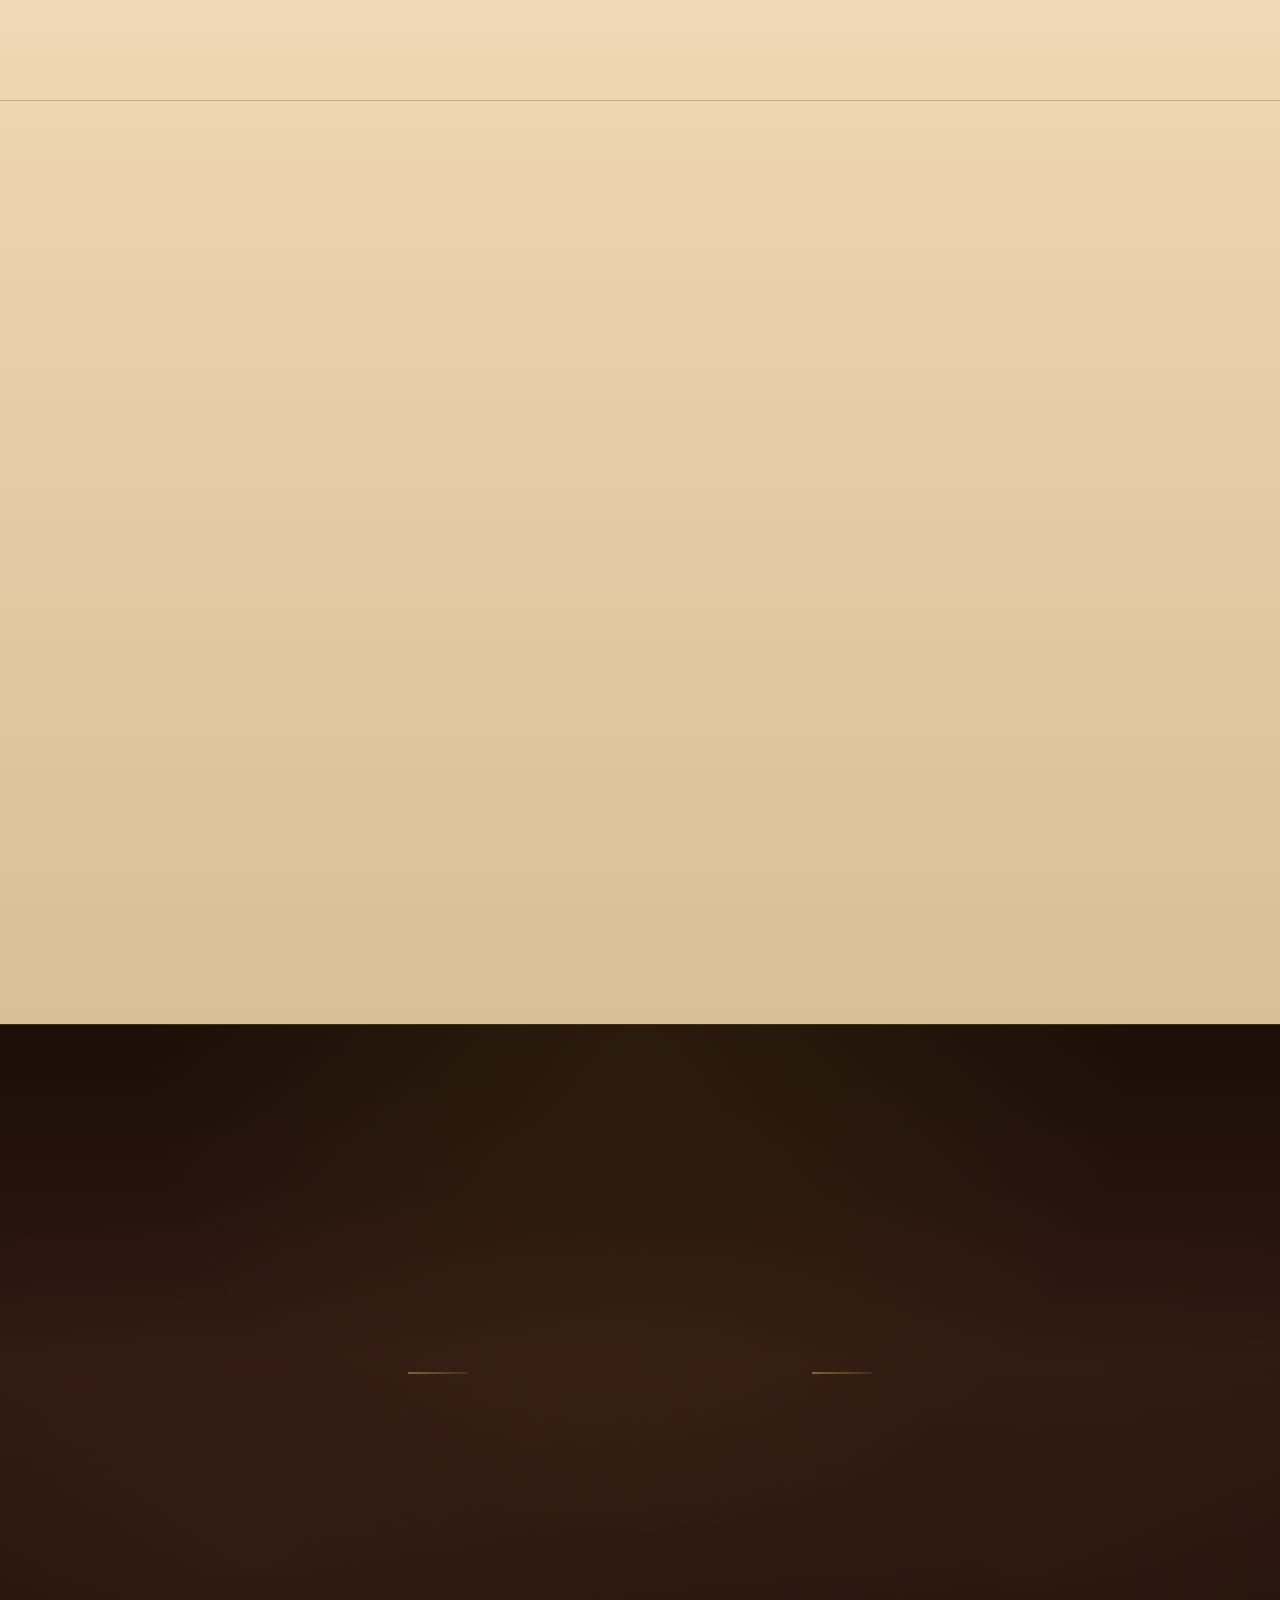
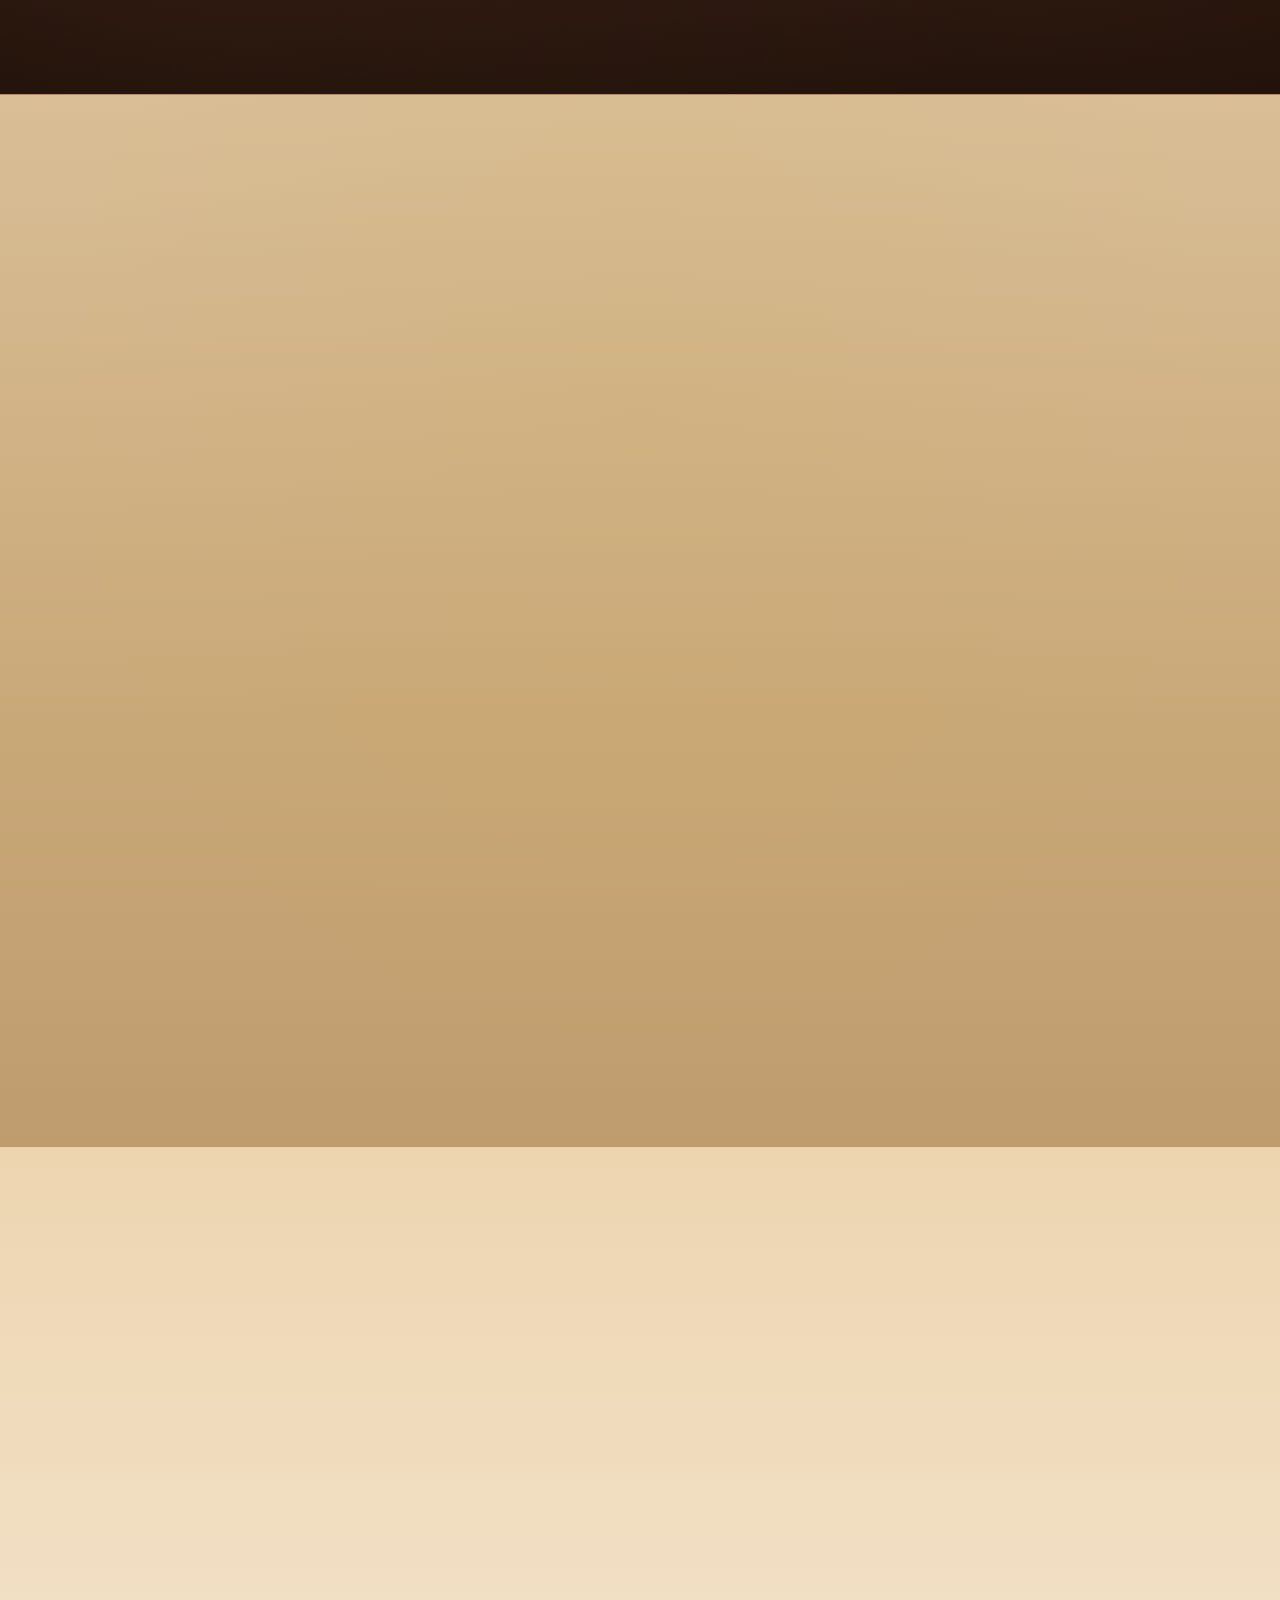
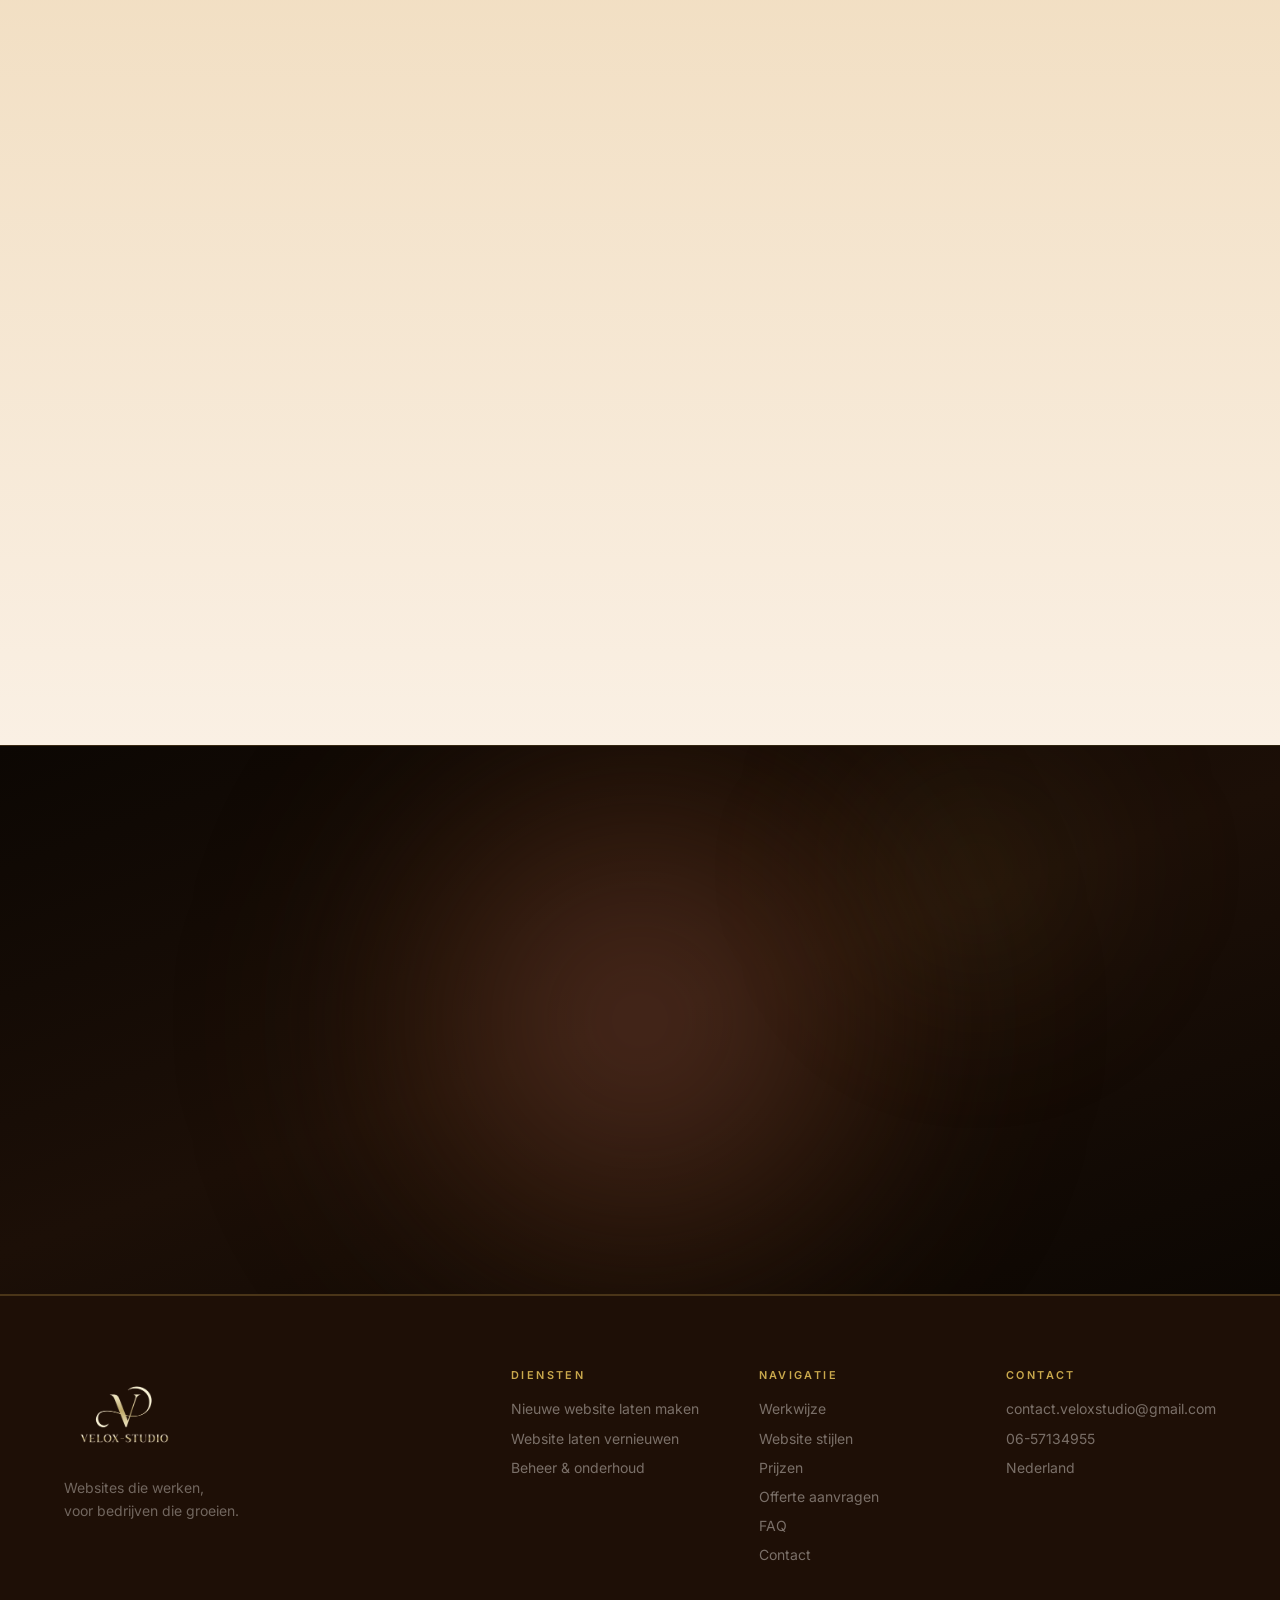
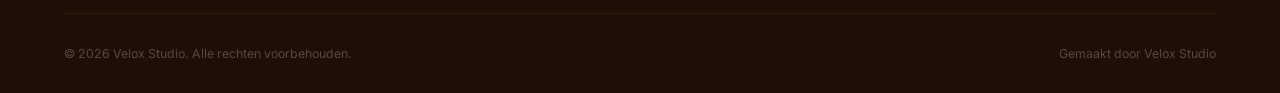
==== commit ce937d8c: "Verdiep SEO: long-tail keywords, OG-tags, content uitbreiding - OG:title en OG:description gesynchro" ====
--- a/index.html
+++ b/index.html
@@ -6,11 +6,12 @@
     <title>Website Laten Maken | Velox Studio — Webdesign Bureau Nederland</title>
     <link rel="canonical" href="https://veloxstudio.nl/">
     <meta name="description" content="Velox Studio is hét webdesign bureau voor professionele websites. Laat uw website maken vanaf €400, geleverd binnen 24 uur. Inclusief gratis kennismakingsgesprek.">
-    <meta property="og:title" content="Velox Studio — Websites die werken">
-    <meta property="og:description" content="Velox Studio bouwt professionele websites voor bedrijven. Snel, strak en op maat — geleverd binnen 24 uur.">
+    <meta property="og:title" content="Website Laten Maken | Velox Studio — Webdesign Bureau Nederland">
+    <meta property="og:description" content="Velox Studio is hét webdesign bureau voor professionele websites. Laat uw website maken vanaf €400, geleverd binnen 24 uur.">
     <meta property="og:type" content="website">
     <meta property="og:url" content="https://veloxstudio.nl/">
     <meta property="og:image" content="https://veloxstudio.nl/assets/logo-velox.png">
+    <meta property="og:locale" content="nl_NL">
     <link rel="preconnect" href="https://fonts.googleapis.com">
     <link rel="preconnect" href="https://fonts.gstatic.com" crossorigin>
     <link href="https://fonts.googleapis.com/css2?family=Cormorant+Garamond:ital,wght@0,400;0,600;0,700;1,400;1,600;1,700&family=Inter:wght@300;400;500;600&display=swap" rel="stylesheet">
@@ -141,6 +142,30 @@
                 "@type": "Answer",
                 "text": "Ja, zeker. Na oplevering bent u altijd welkom met vragen of kleine aanpassingen. Voor structureel onderhoud — zoals beveiligingsupdates, content-aanpassingen en technische controles — werken wij aan een maandelijks beheer- en onderhoudspakket dat binnenkort beschikbaar is."
               }
+            },
+            {
+              "@type": "Question",
+              "name": "Is Velox Studio ook geschikt voor zzp'ers en kleine bedrijven?",
+              "acceptedAnswer": {
+                "@type": "Answer",
+                "text": "Absoluut. Velox Studio richt zich specifiek op zzp'ers, startups en kleine bedrijven die een professionele website willen laten maken zonder de hoge kosten van een groot bureau. Ons Standaard pakket van €400 is speciaal ontworpen voor eenvoudige, effectieve websites die uw bedrijf direct online zetten. Geen abonnementen, geen verborgen kosten."
+              }
+            },
+            {
+              "@type": "Question",
+              "name": "Wat is de goedkoopste manier om een professionele website te laten maken?",
+              "acceptedAnswer": {
+                "@type": "Answer",
+                "text": "Bij Velox Studio laat u een professionele website maken vanaf €400. Daarvoor krijgt u een volledig op maat gemaakt design — geen goedkoop template, maar een echte website die past bij uw bedrijf. Inclusief mobielvriendelijk design, contactformulier en basis SEO-optimalisatie. Geen verborgen kosten, geen abonnement."
+              }
+            },
+            {
+              "@type": "Question",
+              "name": "Zijn er maandelijkse kosten verbonden aan mijn website?",
+              "acceptedAnswer": {
+                "@type": "Answer",
+                "text": "Nee. De pakketprijzen bij Velox Studio zijn eenmalige kosten — u betaalt één keer voor het bouwen van uw website. De enige terugkerende kosten zijn hosting (ca. €5–10 per maand) en uw domeinnaam (ca. €10–15 per jaar). Wij helpen u gratis bij het kiezen van de beste hostingoptie. Geen abonnementen, geen verborgen maandelijkse fees."
+              }
             }
           ]
         }
@@ -262,6 +287,7 @@
     <!-- ── PROBLEEM / OPLOSSING ── -->
     <section class="problem" id="probleem">
         <div class="container">
+            <p class="reveal" style="text-align:center;max-width:660px;margin:0 auto 2.5rem;color:rgba(250,240,228,0.6);font-size:1rem;line-height:1.75;">Elke dag zoeken potentiële klanten via Google naar bedrijven zoals het uwe. Zonder een professionele website missen zij u — en kiezen zij voor uw concurrent. Laat een website maken die 24/7 voor u werkt.</p>
             <div class="problem-grid">
                 <div class="problem-col problem-col--bad reveal">
                     <span class="col-badge col-badge--bad">Herkent u dit?</span>
@@ -337,7 +363,7 @@
                         <li>Domein &amp; hosting advies</li>
                         <li>Inclusief contactformulier</li>
                     </ul>
-                    <a href="nieuwe-website.html" class="service-link">Meer informatie &rarr;</a>
+                    <a href="nieuwe-website.html" class="service-link">Nieuwe website laten maken &rarr;</a>
                 </div>
 
                 <div class="service-card service-card--featured reveal">
@@ -357,7 +383,7 @@
                         <li>Verbeterde gebruikerservaring</li>
                         <li>Sneller &amp; moderner</li>
                     </ul>
-                    <a href="redesign.html" class="service-link">Meer informatie &rarr;</a>
+                    <a href="redesign.html" class="service-link">Website laten vernieuwen &rarr;</a>
                 </div>
 
                 <div class="service-card service-card--wip reveal">
@@ -565,6 +591,33 @@
                     </button>
                     <div class="faq-answer">
                         <p>Ja, zeker. Na oplevering bent u altijd welkom met vragen of kleine aanpassingen. Voor structureel onderhoud — zoals beveiligingsupdates, content-aanpassingen en technische controles — werken wij aan een maandelijks beheer- en onderhoudspakket dat binnenkort beschikbaar is. Neem gerust contact op voor meer informatie.</p>
+                    </div>
+                </div>
+                <div class="faq-item reveal">
+                    <button class="faq-question" aria-expanded="false">
+                        <span>Is Velox Studio ook geschikt voor zzp'ers en kleine bedrijven?</span>
+                        <span class="faq-icon">+</span>
+                    </button>
+                    <div class="faq-answer">
+                        <p>Absoluut. Velox Studio richt zich specifiek op zzp'ers, startups en kleine bedrijven die een professionele website willen laten maken zonder de hoge kosten van een groot bureau. Ons <strong>Standaard pakket van €400</strong> is speciaal ontworpen voor eenvoudige, effectieve websites die uw bedrijf direct online zetten. Geen ingewikkelde contracten, geen abonnementen — gewoon een sterke website voor een eerlijke prijs. Bekijk ons volledige <a href="prijzen.html" style="color:var(--gold);">prijzenoverzicht</a>.</p>
+                    </div>
+                </div>
+                <div class="faq-item reveal">
+                    <button class="faq-question" aria-expanded="false">
+                        <span>Wat is de goedkoopste manier om een professionele website te laten maken?</span>
+                        <span class="faq-icon">+</span>
+                    </button>
+                    <div class="faq-answer">
+                        <p>Bij Velox Studio laat u een professionele website maken vanaf <strong>€400</strong>. Daarvoor krijgt u een volledig op maat gemaakt design — geen goedkoop template, maar een echte website die past bij uw bedrijf. Inclusief mobielvriendelijk design, contactformulier en basis SEO-optimalisatie zodat u gevonden wordt in Google. Geen verborgen kosten, geen abonnement. Vraag <a href="offerte.html" style="color:var(--gold);">gratis een offerte aan</a> voor een persoonlijke prijsopgave.</p>
+                    </div>
+                </div>
+                <div class="faq-item reveal">
+                    <button class="faq-question" aria-expanded="false">
+                        <span>Zijn er maandelijkse kosten verbonden aan mijn website?</span>
+                        <span class="faq-icon">+</span>
+                    </button>
+                    <div class="faq-answer">
+                        <p>Nee. De pakketprijzen bij Velox Studio zijn <strong>eenmalige kosten</strong> — u betaalt één keer voor het bouwen van uw website. De enige terugkerende kosten zijn hosting (ca. €5–10 per maand bij een externe partij) en uw domeinnaam (ca. €10–15 per jaar). Wij helpen u gratis bij het kiezen van de beste en goedkoopste hostingoptie. Geen abonnementen, geen verborgen maandelijkse fees.</p>
                     </div>
                 </div>
             </div>
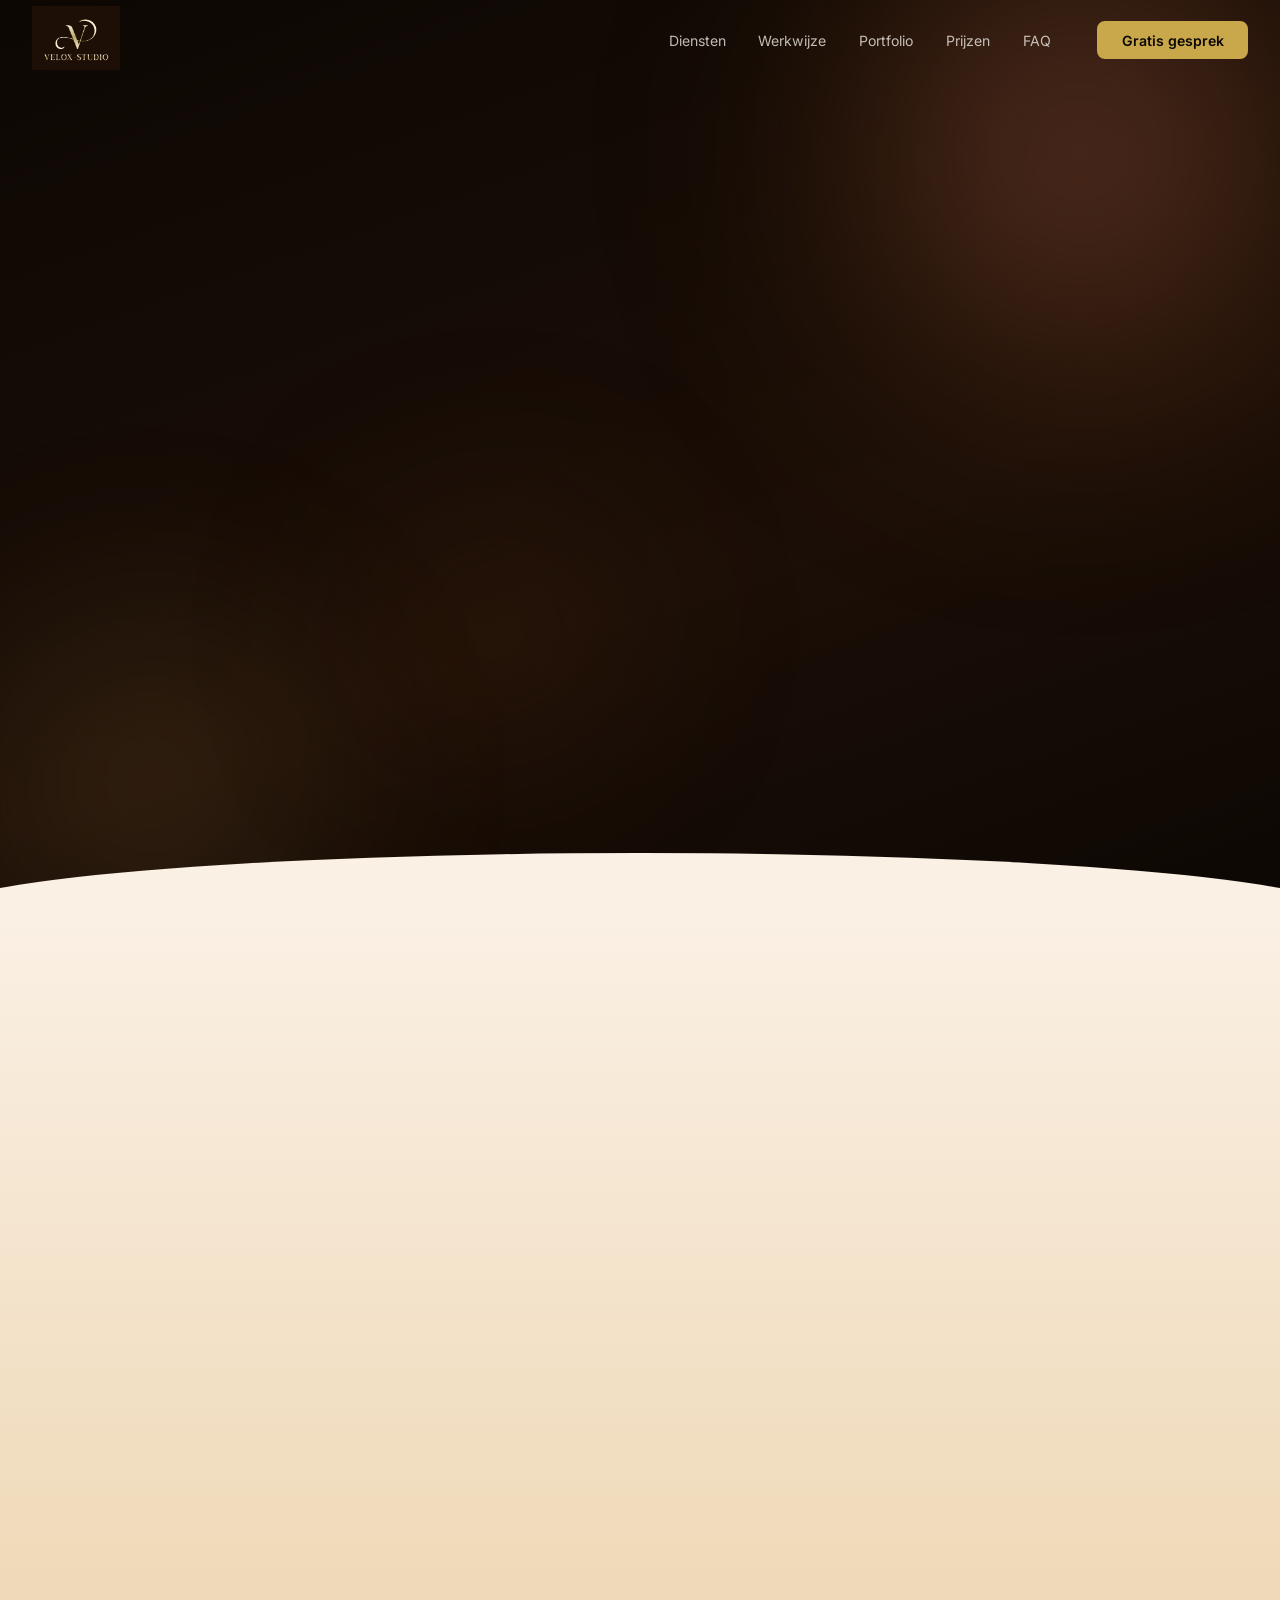
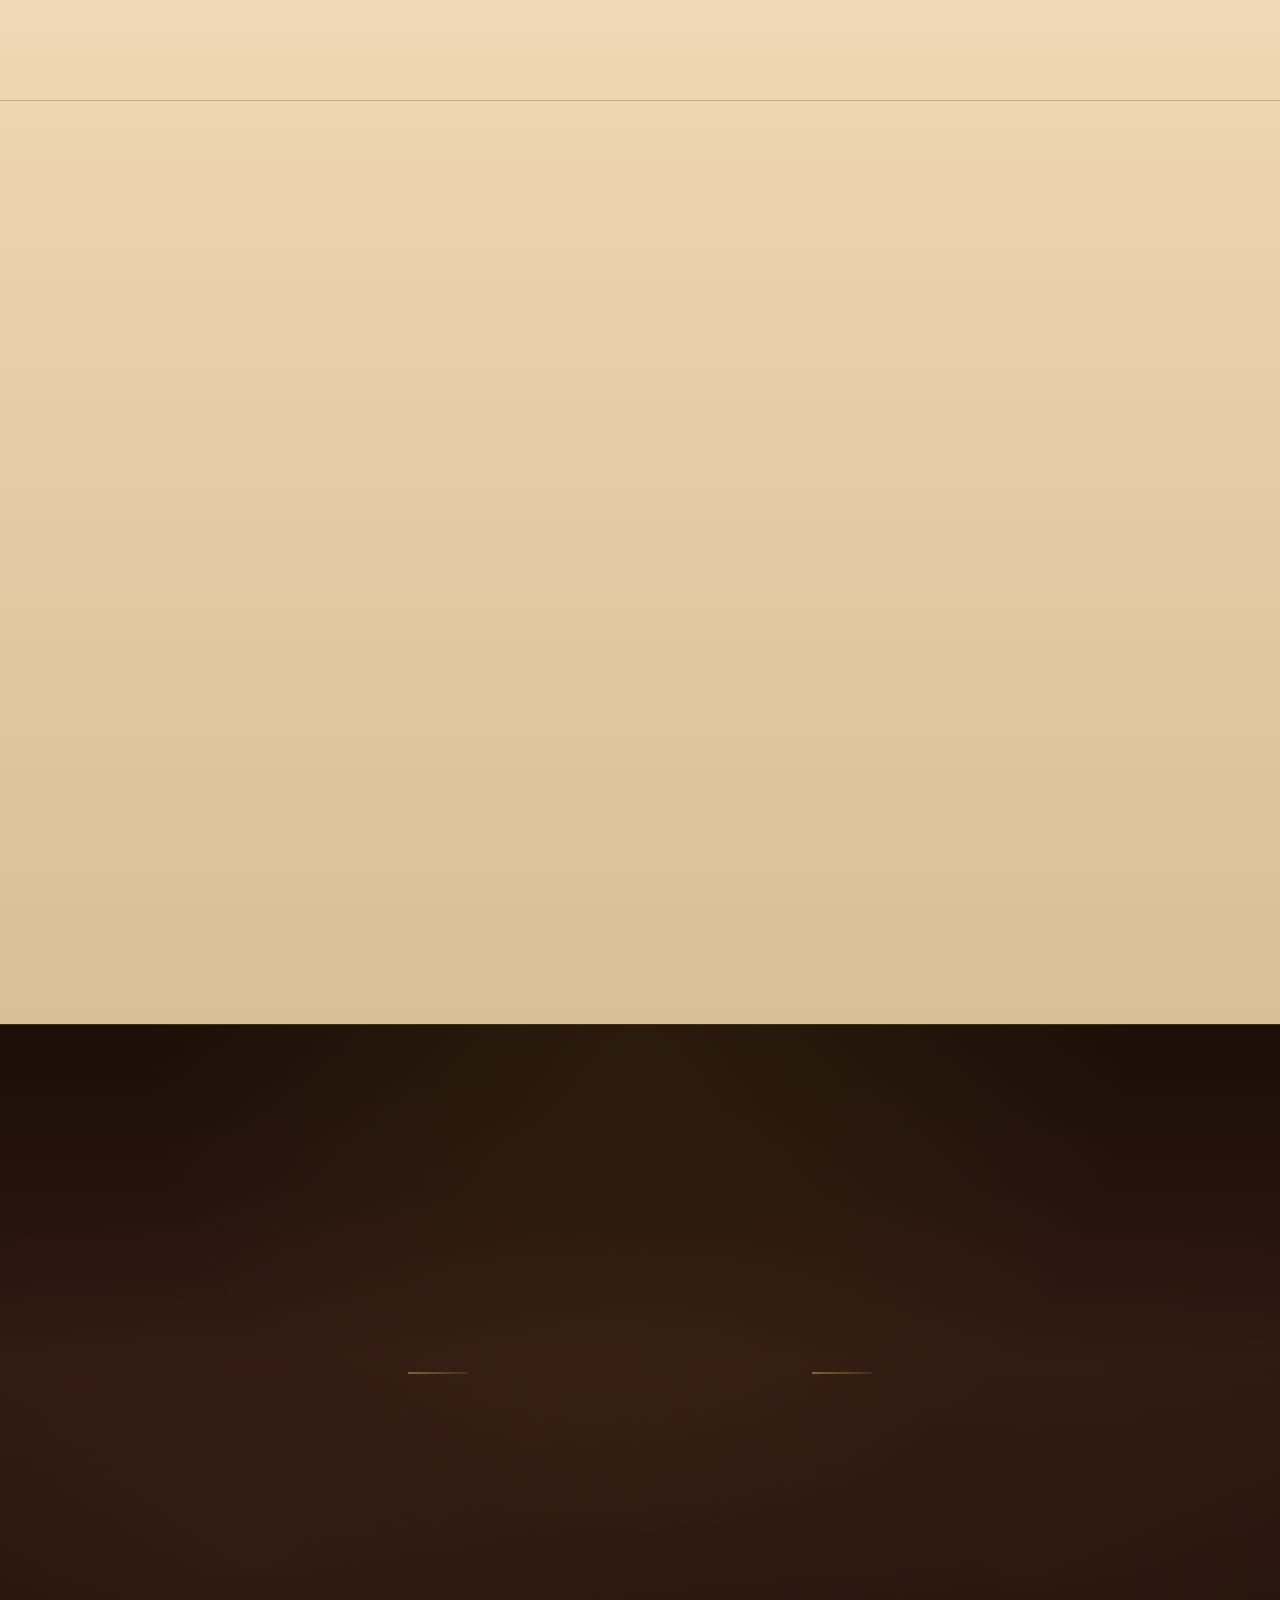
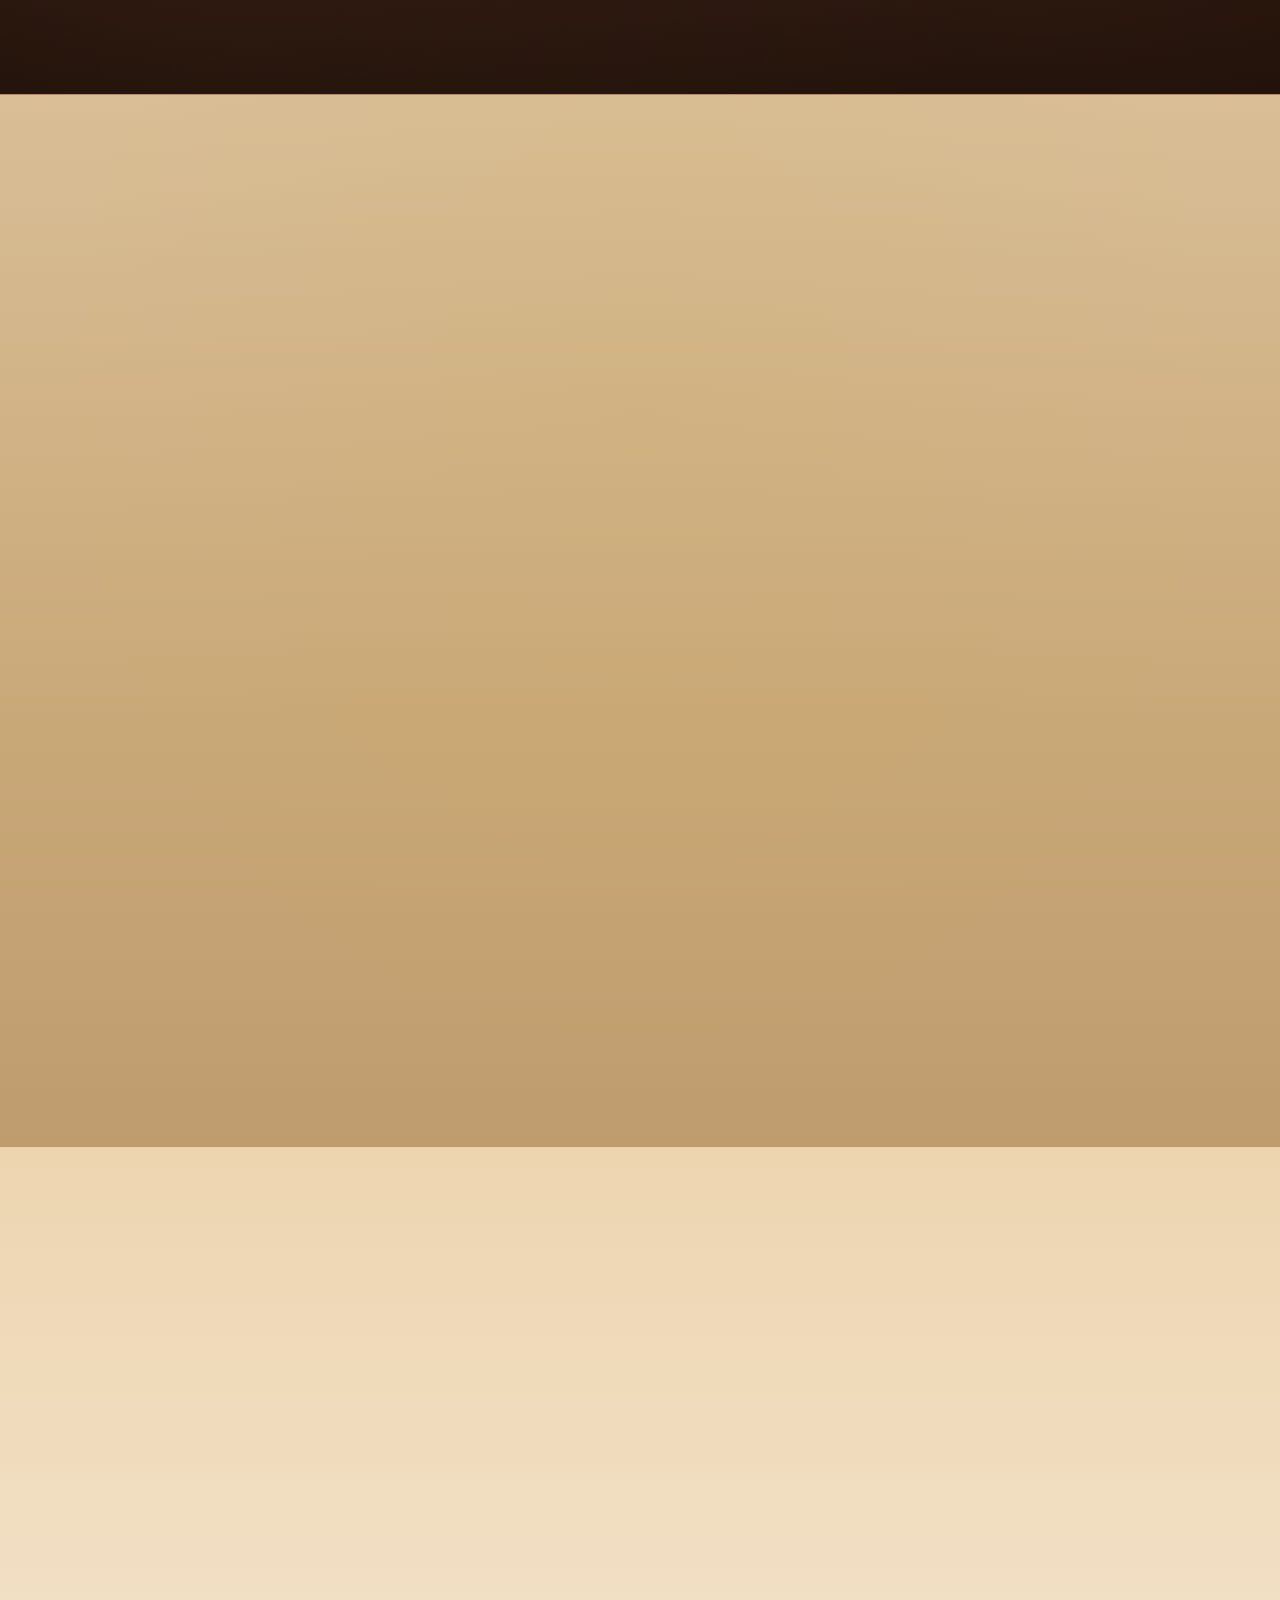
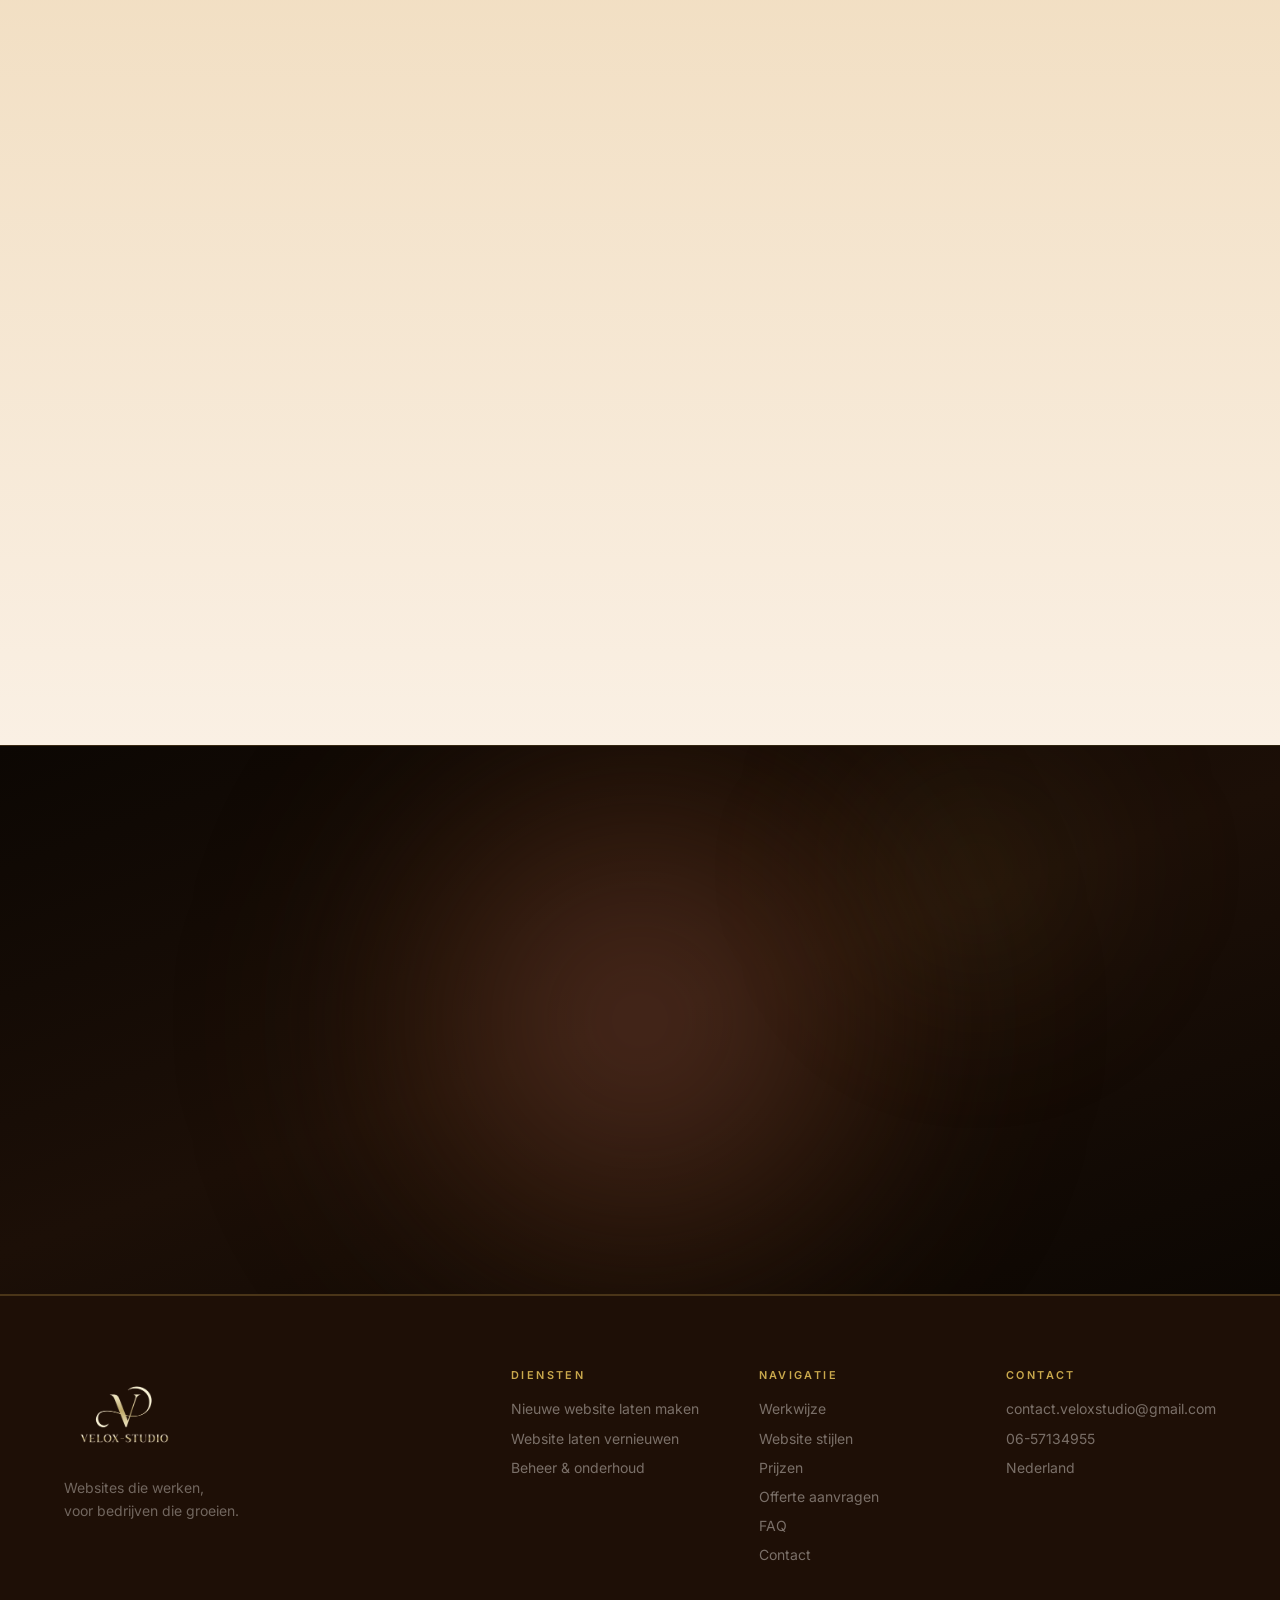
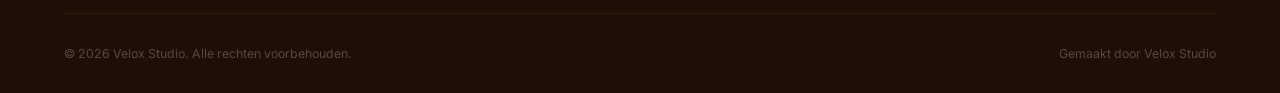
==== commit bf06af53: "Vervang verkeerde domeinnaam in alle HTML-bestanden Canonical tags, OG-URLs en schema.org JSON-LD ve" ====
--- a/index.html
+++ b/index.html
@@ -4,13 +4,13 @@
     <meta charset="UTF-8">
     <meta name="viewport" content="width=device-width, initial-scale=1.0">
     <title>Website Laten Maken | Velox Studio — Webdesign Bureau Nederland</title>
-    <link rel="canonical" href="https://veloxstudio.nl/">
+    <link rel="canonical" href="https://velox-studio.nl/">
     <meta name="description" content="Velox Studio is hét webdesign bureau voor professionele websites. Laat uw website maken vanaf €400, geleverd binnen 24 uur. Inclusief gratis kennismakingsgesprek.">
     <meta property="og:title" content="Website Laten Maken | Velox Studio — Webdesign Bureau Nederland">
     <meta property="og:description" content="Velox Studio is hét webdesign bureau voor professionele websites. Laat uw website maken vanaf €400, geleverd binnen 24 uur.">
     <meta property="og:type" content="website">
-    <meta property="og:url" content="https://veloxstudio.nl/">
-    <meta property="og:image" content="https://veloxstudio.nl/assets/logo-velox.png">
+    <meta property="og:url" content="https://velox-studio.nl/">
+    <meta property="og:image" content="https://velox-studio.nl/assets/logo-velox.png">
     <meta property="og:locale" content="nl_NL">
     <link rel="preconnect" href="https://fonts.googleapis.com">
     <link rel="preconnect" href="https://fonts.gstatic.com" crossorigin>
@@ -22,18 +22,18 @@
       "@graph": [
         {
           "@type": "WebSite",
-          "@id": "https://veloxstudio.nl/#website",
-          "url": "https://veloxstudio.nl",
+          "@id": "https://velox-studio.nl/#website",
+          "url": "https://velox-studio.nl",
           "name": "Velox Studio",
           "description": "Webdesign bureau Nederland — Website laten maken",
           "inLanguage": "nl-NL"
         },
         {
           "@type": ["LocalBusiness", "ProfessionalService"],
-          "@id": "https://veloxstudio.nl/#business",
+          "@id": "https://velox-studio.nl/#business",
           "name": "Velox Studio",
           "description": "Webdesign bureau in Nederland. Professionele websites laten maken vanaf €400, geleverd binnen 24 uur.",
-          "url": "https://veloxstudio.nl",
+          "url": "https://velox-studio.nl",
           "telephone": "+31657134955",
           "email": "contact.veloxstudio@gmail.com",
           "address": {
@@ -77,7 +77,7 @@
         },
         {
           "@type": "FAQPage",
-          "@id": "https://veloxstudio.nl/#faq",
+          "@id": "https://velox-studio.nl/#faq",
           "mainEntity": [
             {
               "@type": "Question",
@@ -686,8 +686,8 @@
         </div>
     </footer>
 
-    <script src="https://cdn.jsdelivr.net/npm/gsap@3.12.5/dist/gsap.min.js"></script>
-    <script src="https://cdn.jsdelivr.net/npm/gsap@3.12.5/dist/ScrollTrigger.min.js"></script>
+    <script src="https://cdn.jsdelivr.net/npm/gsap@3.12.5/dist/gsap.min.js" integrity="sha384-g4NTh/Iv5PPU4xPyhEWqPcwtNXOvdaDI8LLnyYfyNZOjKJeYQyjzQ9X5275eBjpt" crossorigin="anonymous"></script>
+    <script src="https://cdn.jsdelivr.net/npm/gsap@3.12.5/dist/ScrollTrigger.min.js" integrity="sha384-Z3REaz79l2IaAZqJsSABtTbhjgOUYyV3p90XNnAPCSHg3EMTz1fouunq9WZRtj3d" crossorigin="anonymous"></script>
     <script src="js/main.js"></script>
 </body>
 </html>
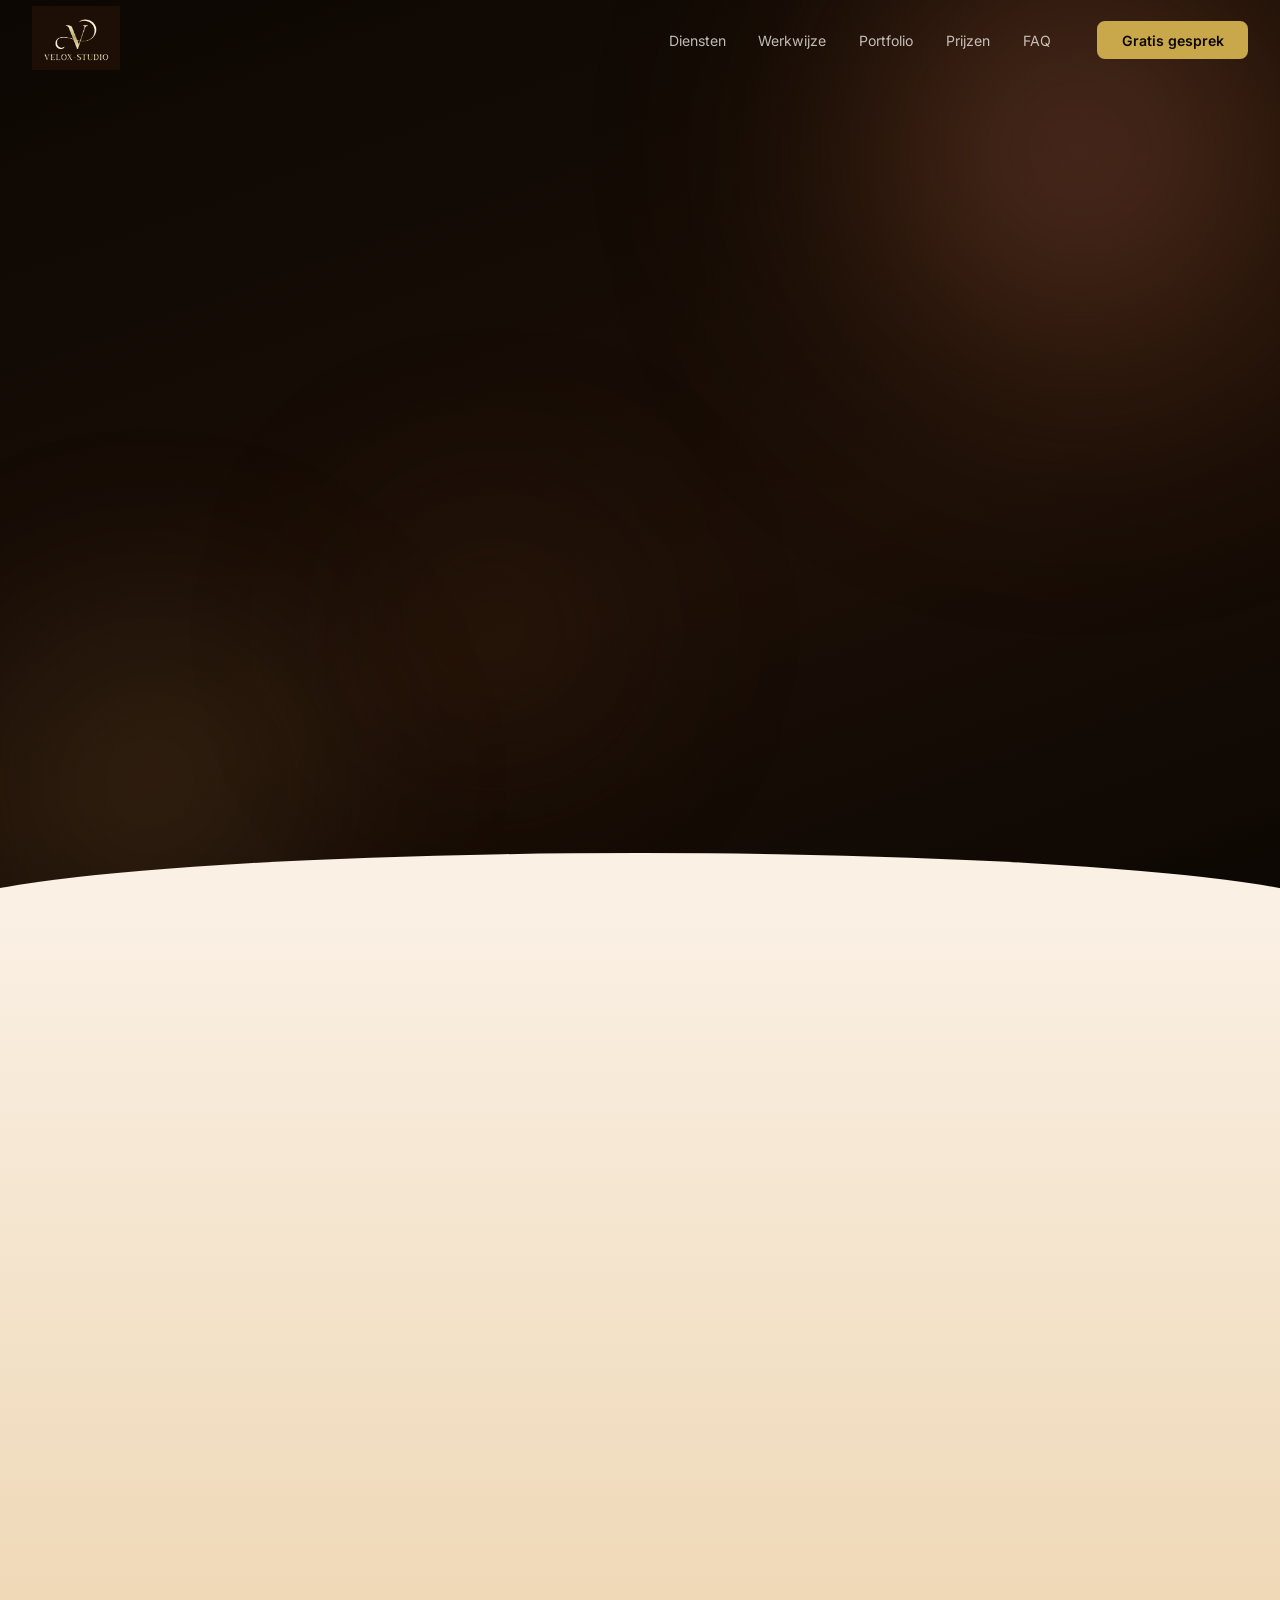
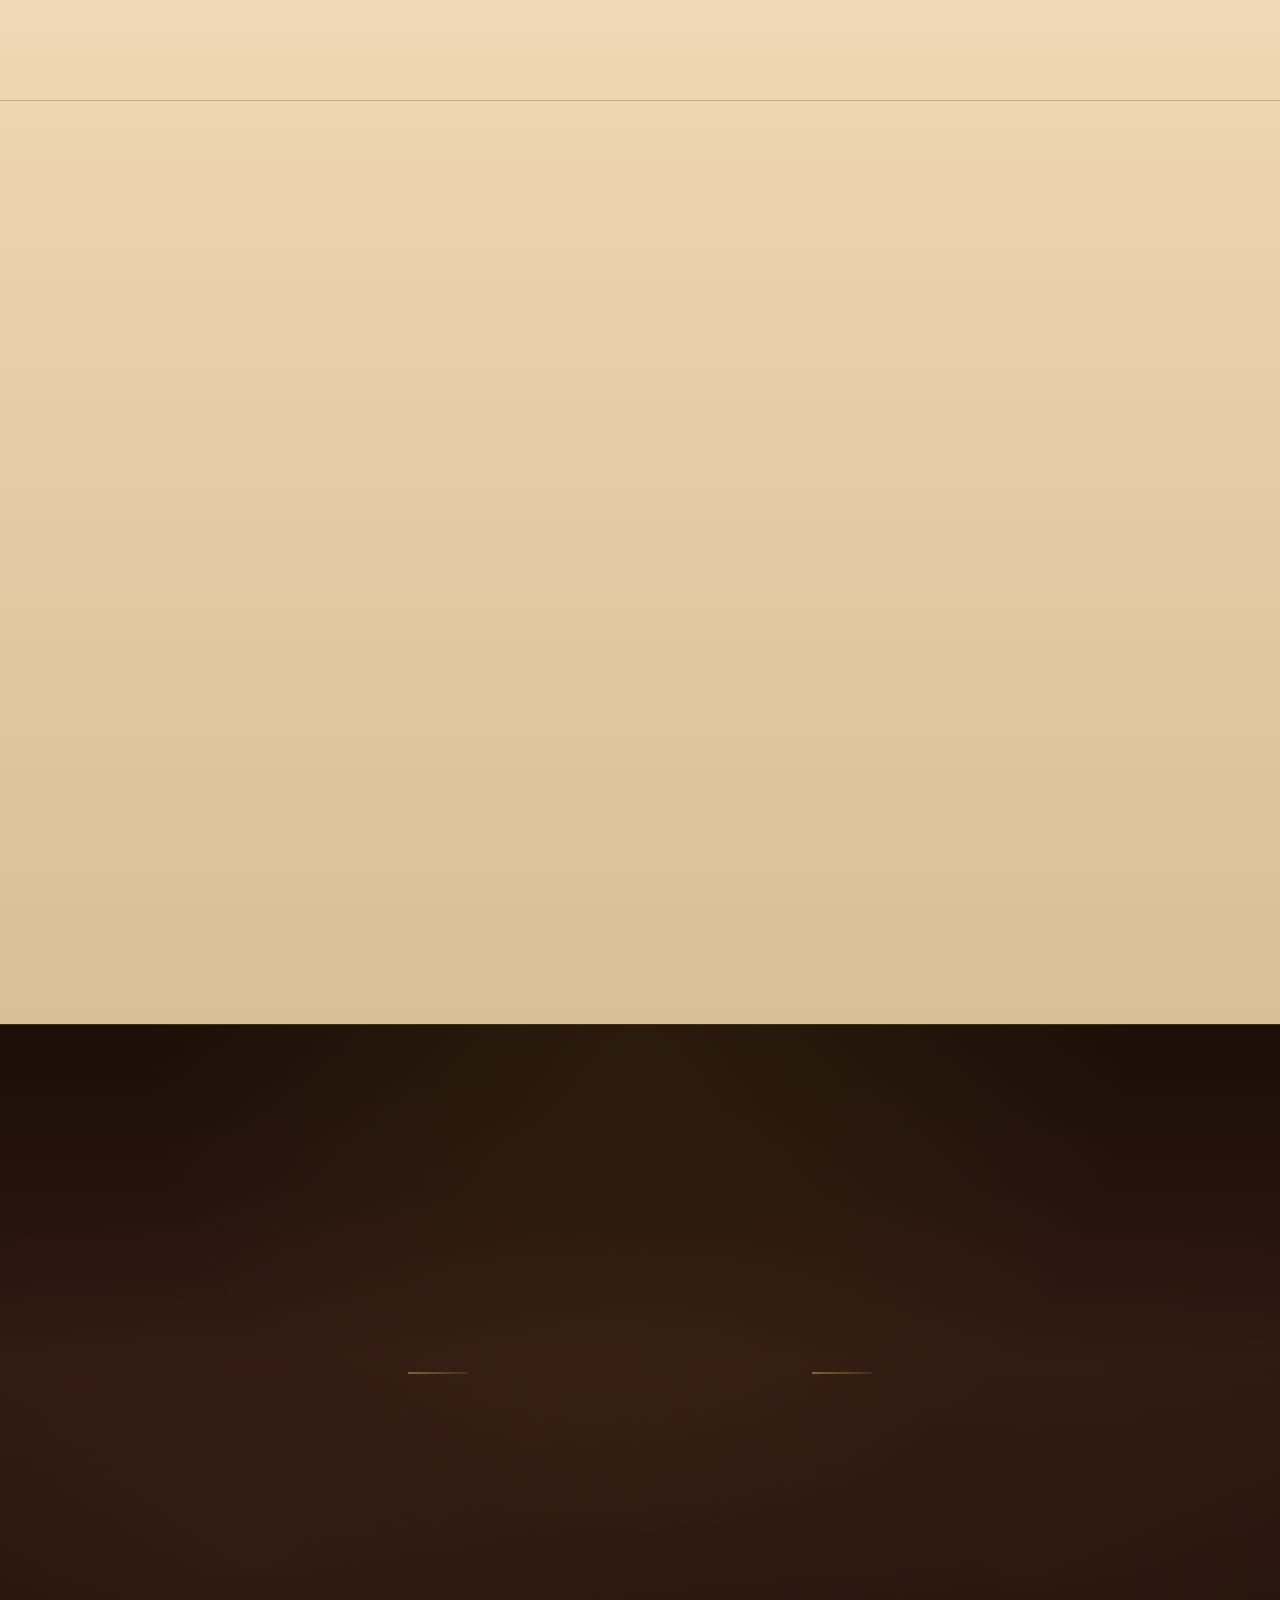
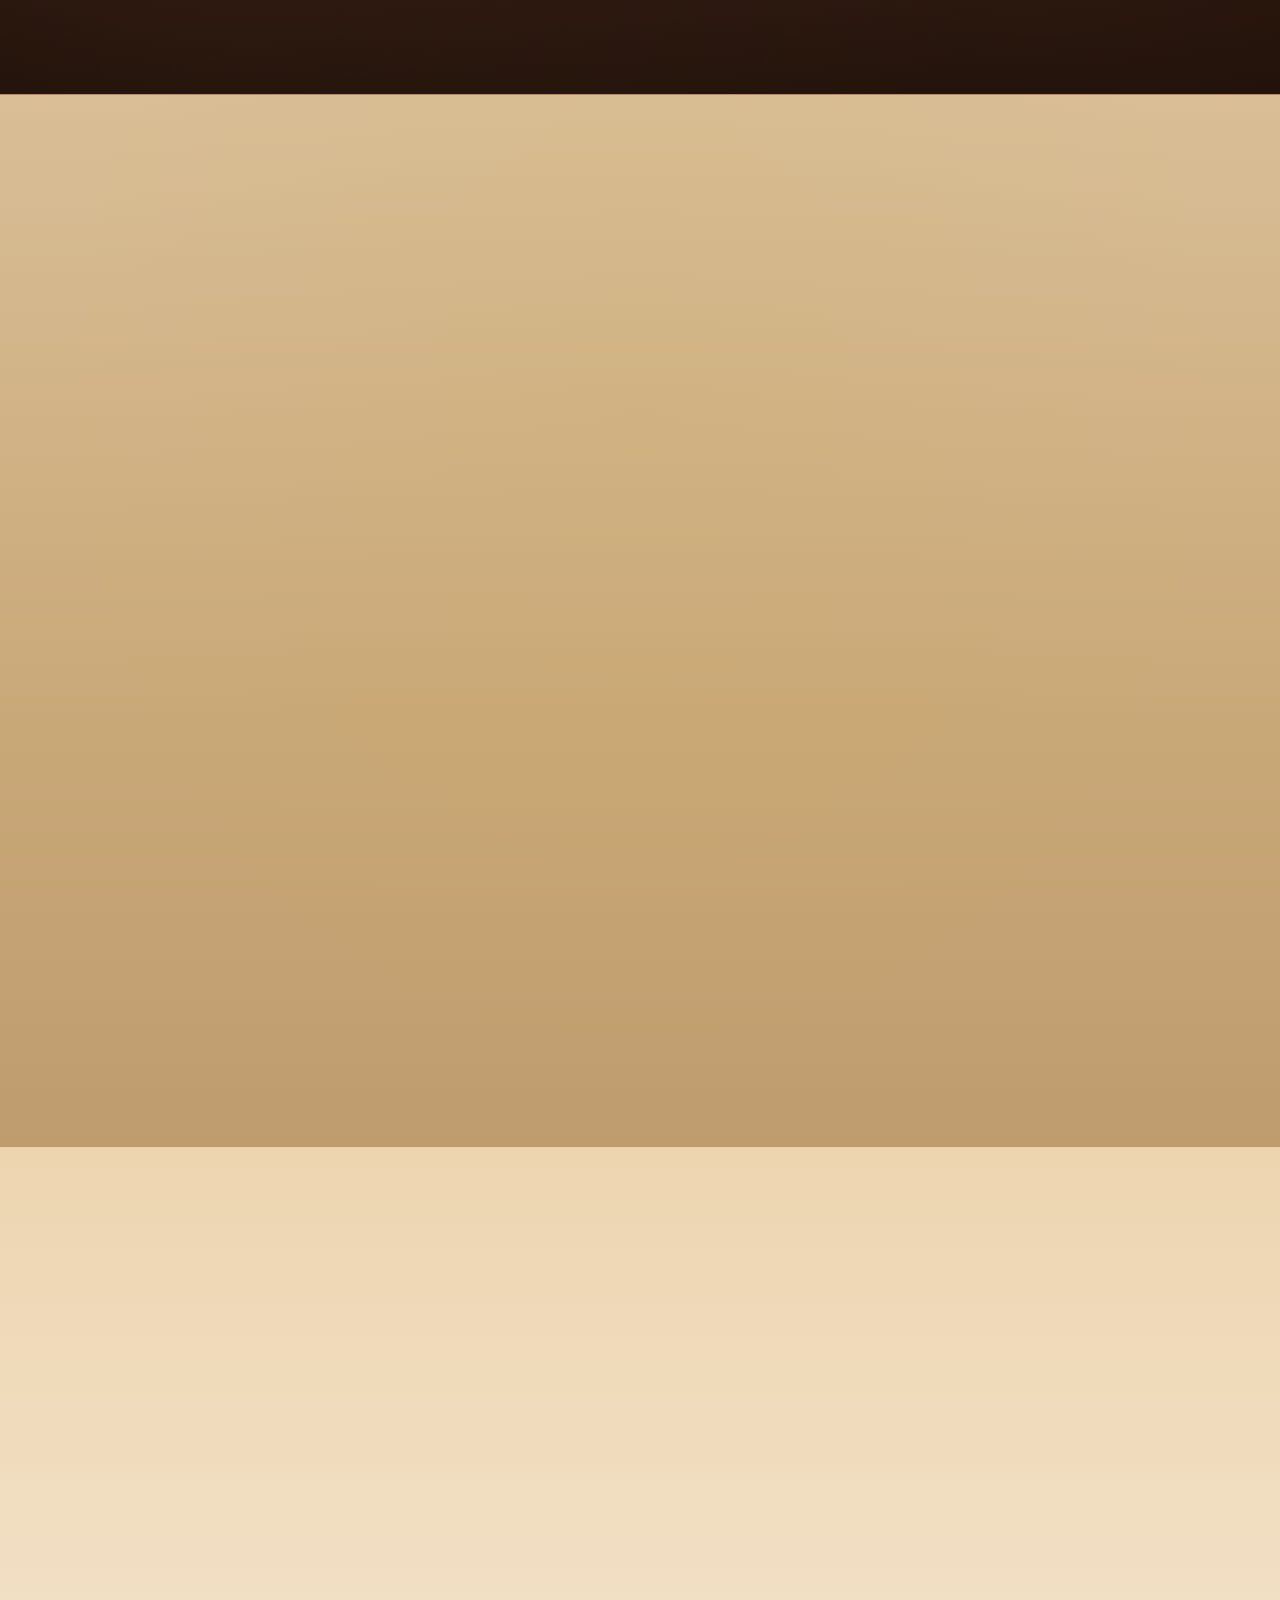
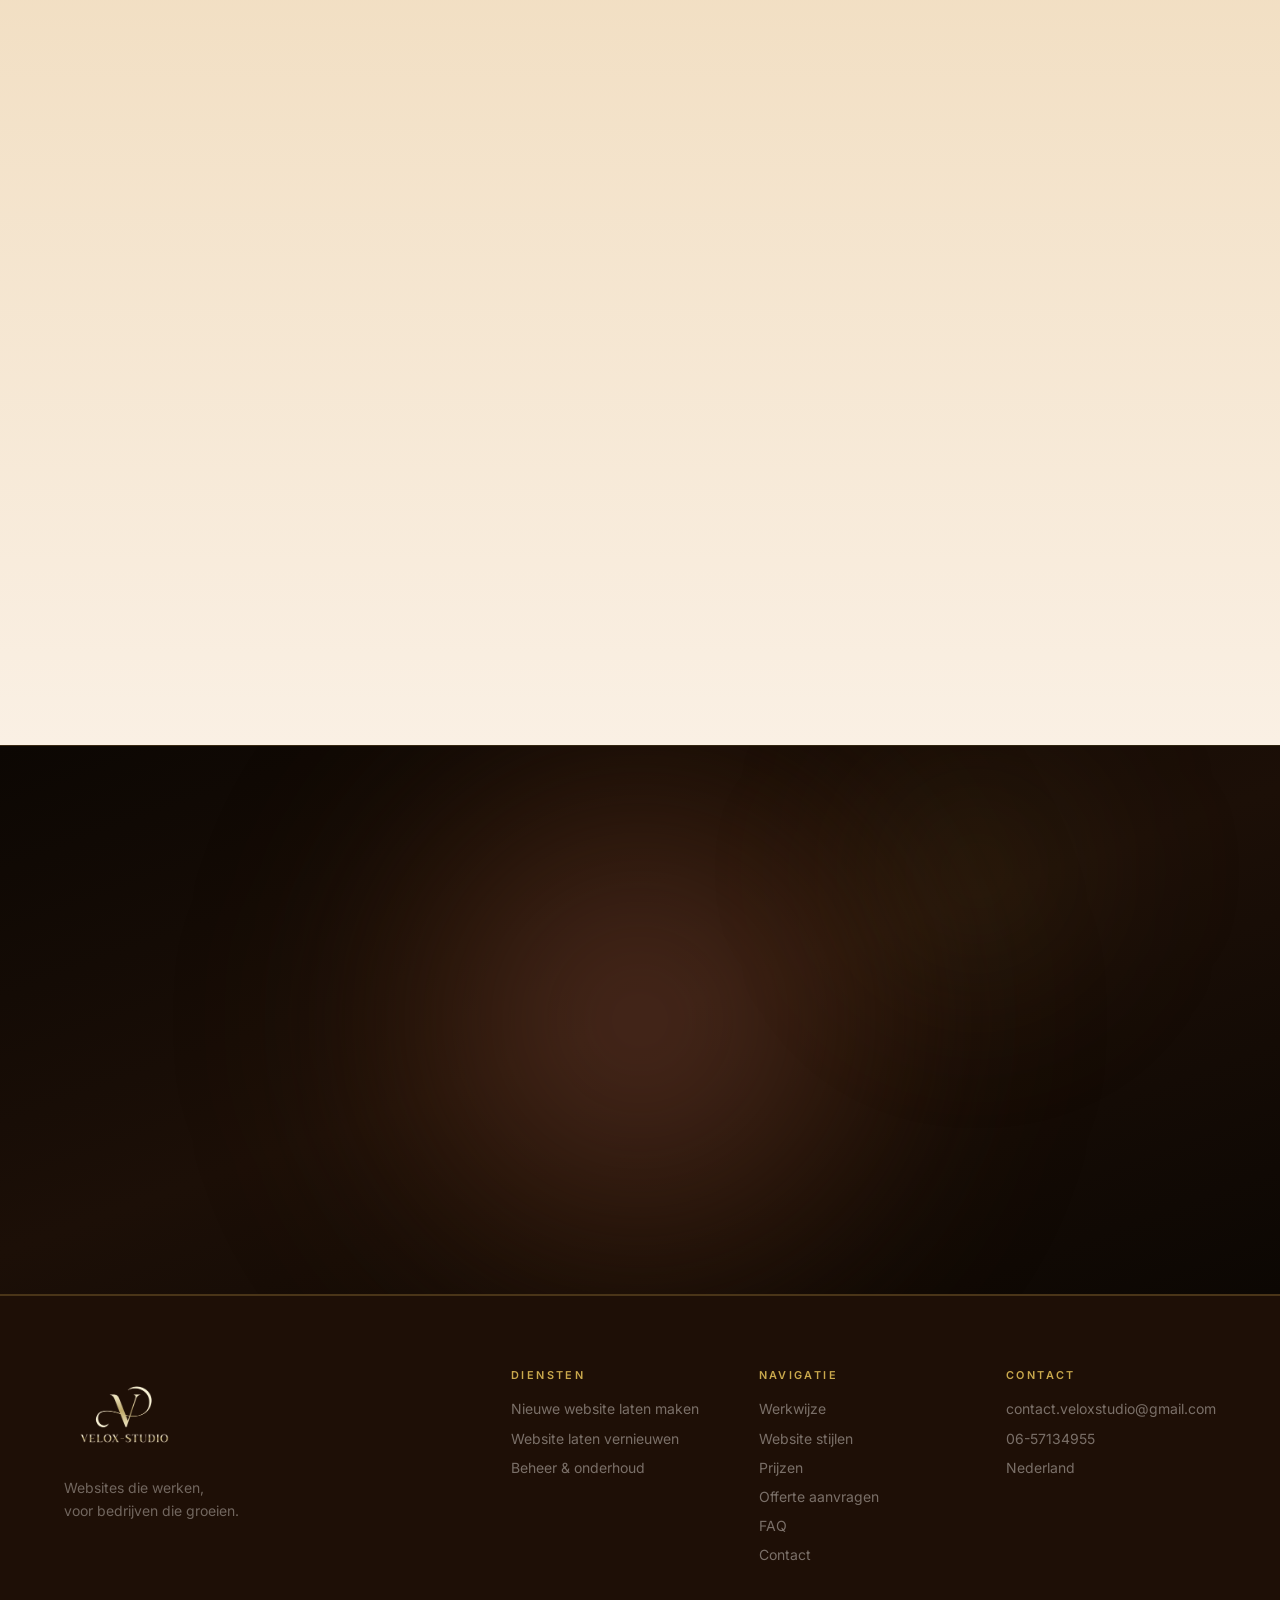
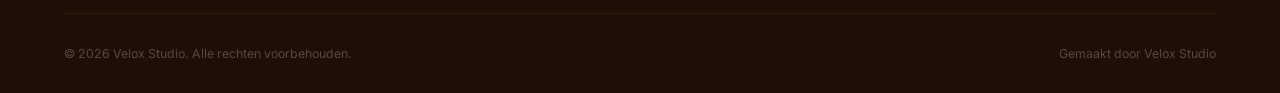
==== commit 58435e77: "Volledige SEO-optimalisatie op basis van DataForSEO keyword-analyse DataForSEO-data gebruikt voor al" ====
--- a/index.html
+++ b/index.html
@@ -3,11 +3,13 @@
 <head>
     <meta charset="UTF-8">
     <meta name="viewport" content="width=device-width, initial-scale=1.0">
-    <title>Website Laten Maken | Velox Studio — Webdesign Bureau Nederland</title>
+    <title>Website Laten Maken | Velox Studio — Maatwerk Webdesign Bureau Nederland</title>
     <link rel="canonical" href="https://velox-studio.nl/">
-    <meta name="description" content="Velox Studio is hét webdesign bureau voor professionele websites. Laat uw website maken vanaf €400, geleverd binnen 24 uur. Inclusief gratis kennismakingsgesprek.">
-    <meta property="og:title" content="Website Laten Maken | Velox Studio — Webdesign Bureau Nederland">
-    <meta property="og:description" content="Velox Studio is hét webdesign bureau voor professionele websites. Laat uw website maken vanaf €400, geleverd binnen 24 uur.">
+    <meta name="description" content="Velox Studio is hét webdesign bureau voor maatwerk websites. Laat uw website maken vanaf €400 — professioneel, mobielvriendelijk en geleverd binnen 24 uur. Gratis gesprek aanvragen.">
+    <meta name="keywords" content="website laten maken, webdesign bureau, website laten bouwen, maatwerk website, professionele website laten maken, website laten maken nederland">
+    <meta name="robots" content="index, follow, max-snippet:-1, max-image-preview:large, max-video-preview:-1">
+    <meta property="og:title" content="Website Laten Maken | Velox Studio — Maatwerk Webdesign Bureau Nederland">
+    <meta property="og:description" content="Velox Studio is hét webdesign bureau voor maatwerk websites. Laat uw website maken vanaf €400 — professioneel en geleverd binnen 24 uur.">
     <meta property="og:type" content="website">
     <meta property="og:url" content="https://velox-studio.nl/">
     <meta property="og:image" content="https://velox-studio.nl/assets/logo-velox.png">
@@ -25,8 +27,13 @@
           "@id": "https://velox-studio.nl/#website",
           "url": "https://velox-studio.nl",
           "name": "Velox Studio",
-          "description": "Webdesign bureau Nederland — Website laten maken",
-          "inLanguage": "nl-NL"
+          "description": "Webdesign bureau Nederland — Maatwerk website laten maken",
+          "inLanguage": "nl-NL",
+          "potentialAction": {
+            "@type": "SearchAction",
+            "target": "https://velox-studio.nl/?s={search_term_string}",
+            "query-input": "required name=search_term_string"
+          }
         },
         {
           "@type": ["LocalBusiness", "ProfessionalService"],
@@ -47,6 +54,16 @@
             "@type": "Country",
             "name": "Nederland"
           },
+          "aggregateRating": {
+            "@type": "AggregateRating",
+            "ratingValue": "5",
+            "reviewCount": "12",
+            "bestRating": "5",
+            "worstRating": "1"
+          },
+          "sameAs": [
+            "https://www.instagram.com/veloxstudio.nl"
+          ],
           "hasOfferCatalog": {
             "@type": "OfferCatalog",
             "name": "Webdesign pakketten",
